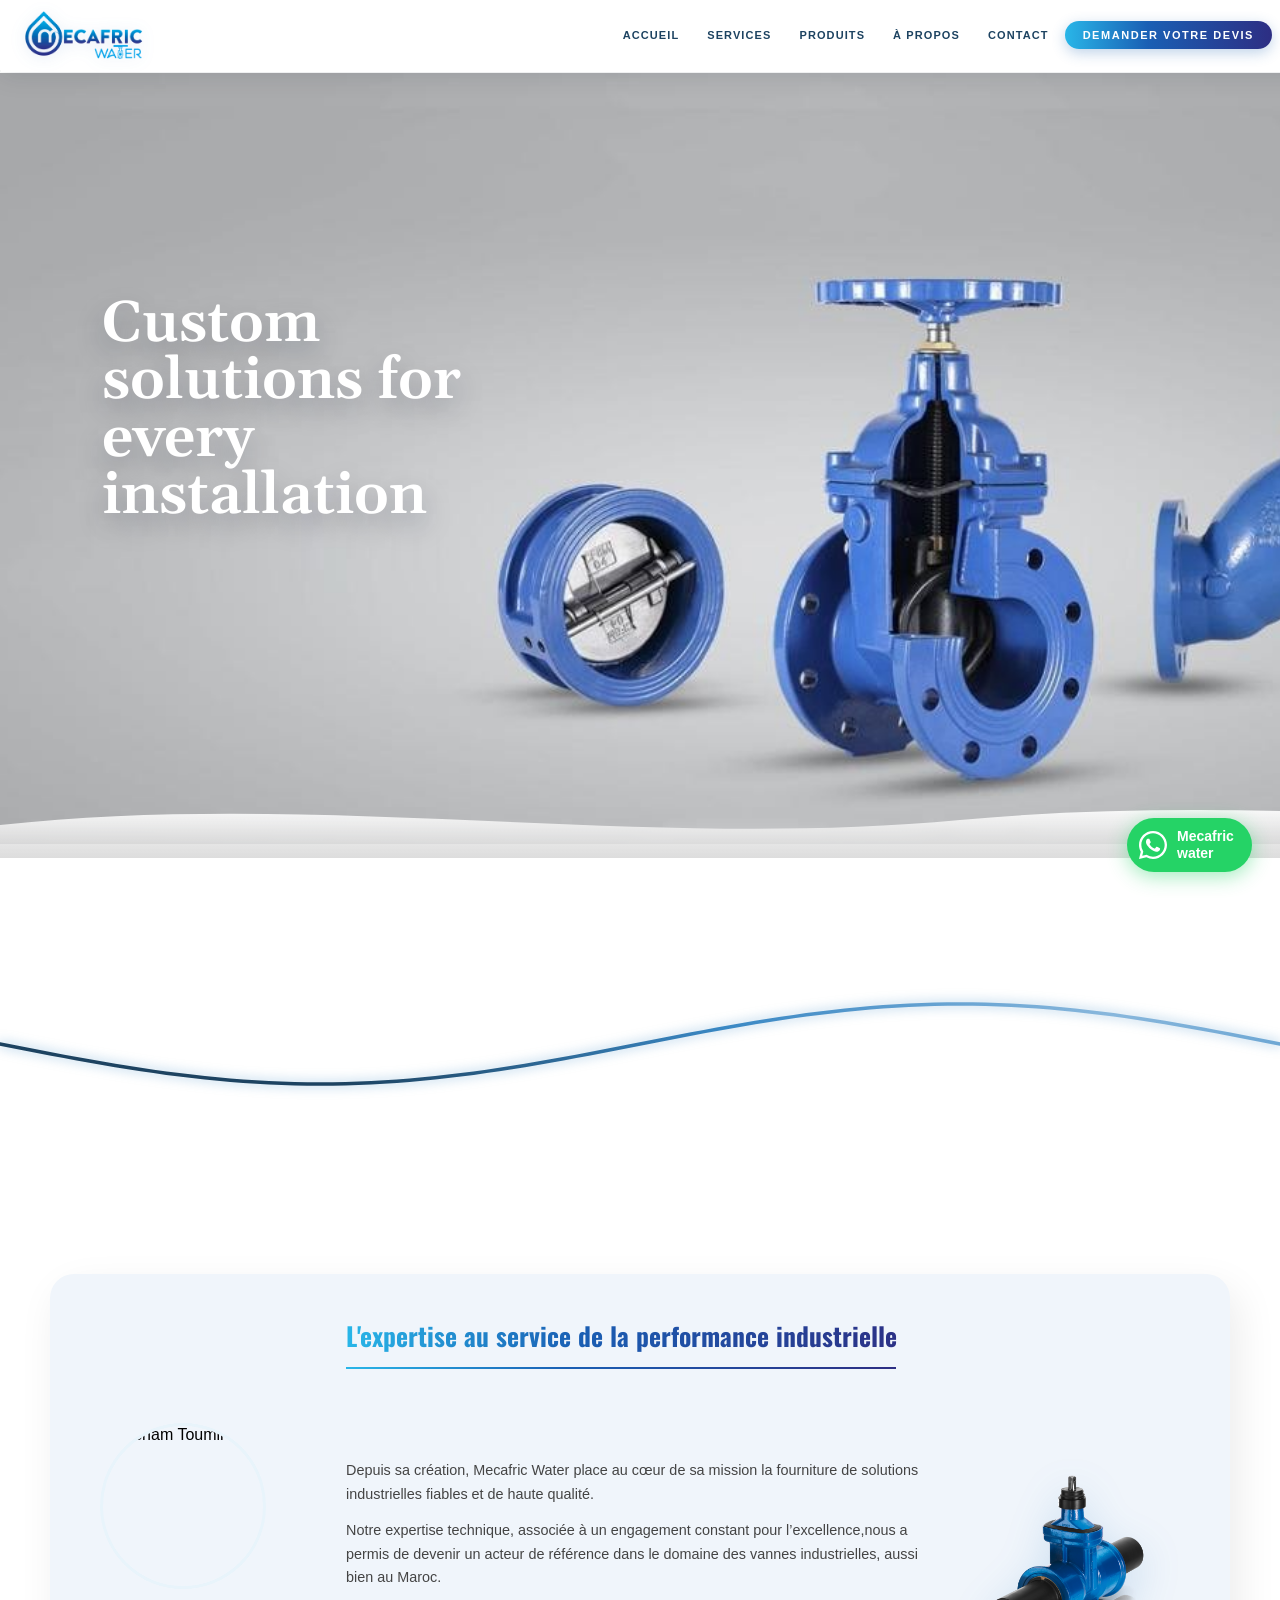
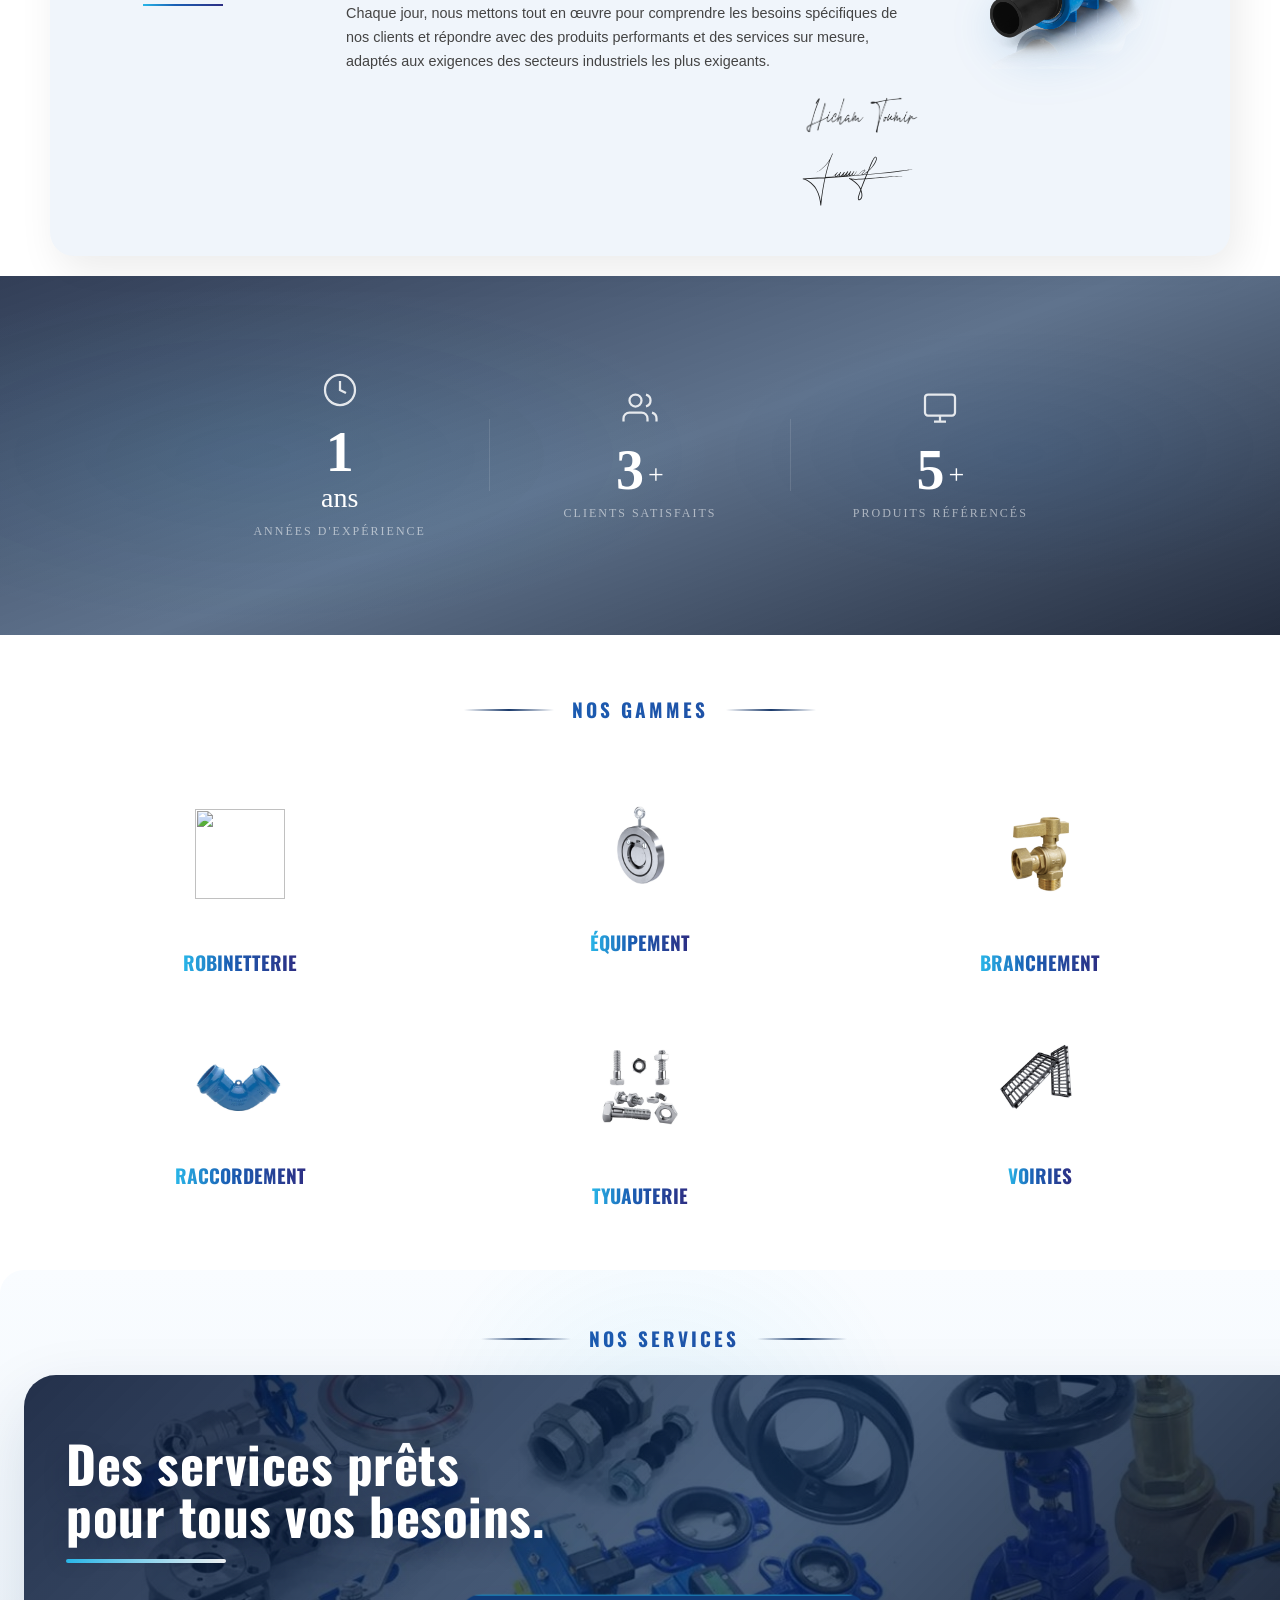
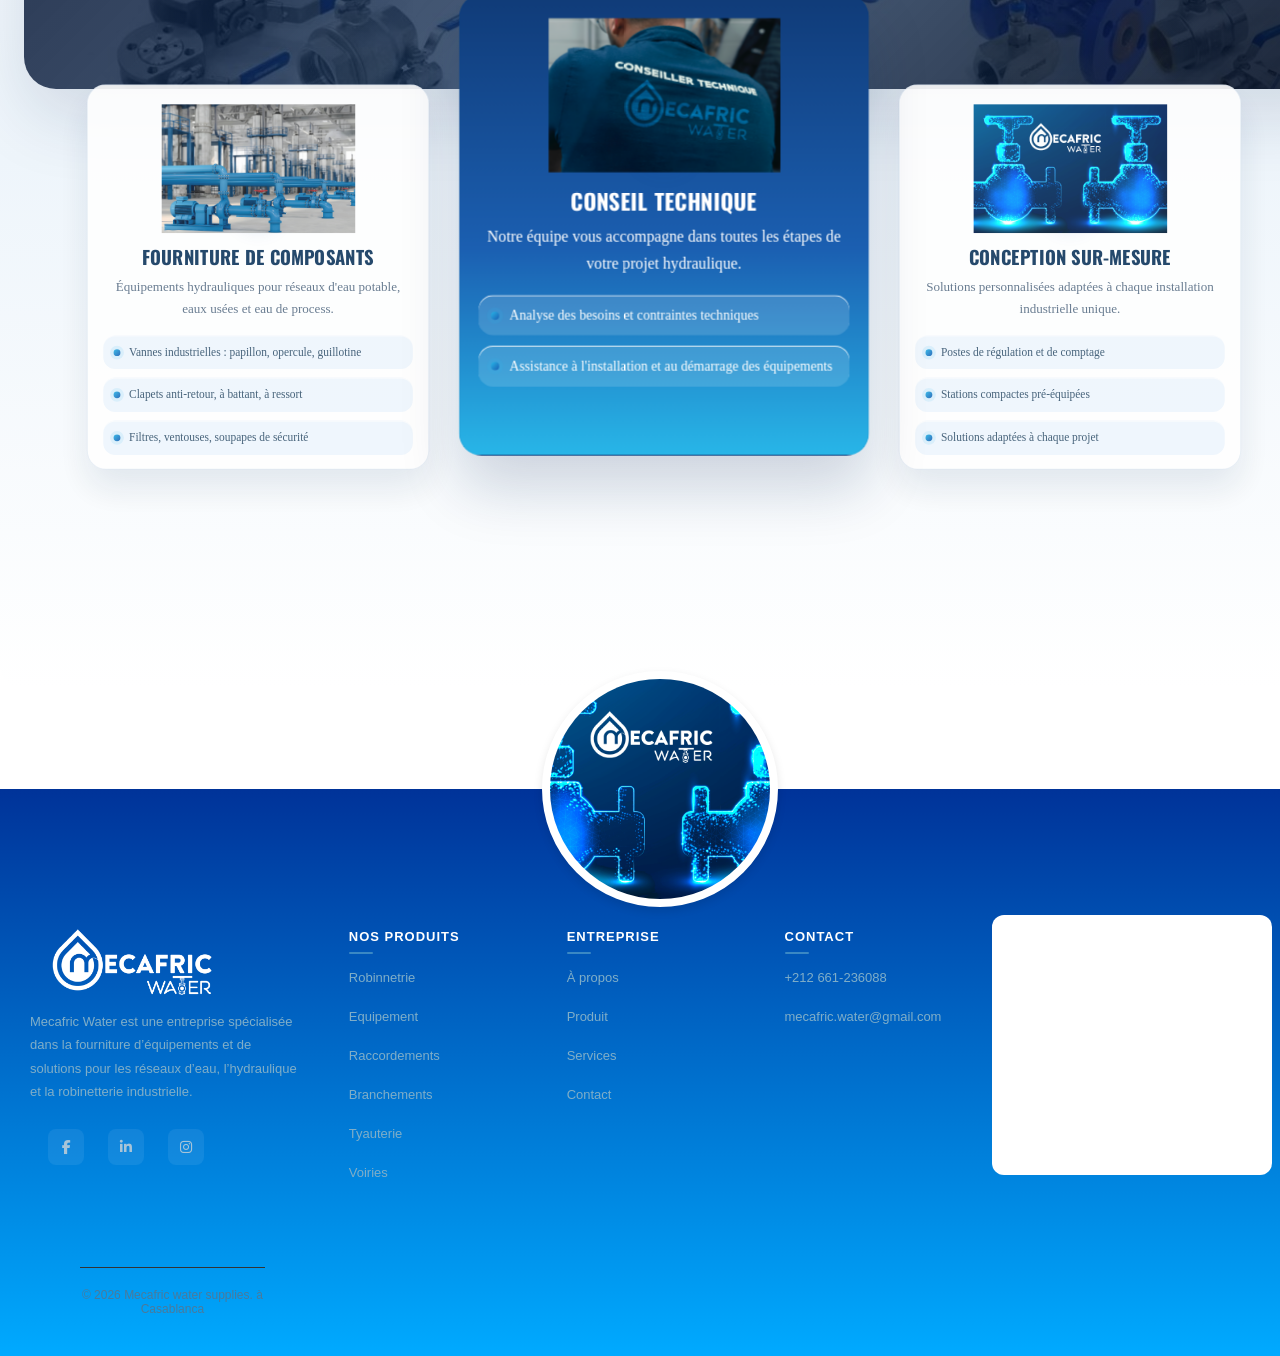
==== index.html @ cd0a18ed "'pre'" ====
<!DOCTYPE html>
<html lang="fr">
<head>
<meta charset="UTF-8">
<meta name="viewport" content="width=device-width, initial-scale=1.0">
<link rel="stylesheet" href="style.css">
<link rel="stylesheet" href="https://cdnjs.cloudflare.com/ajax/libs/font-awesome/6.4.0/css/all.min.css">
<link href="https://fonts.googleapis.com/css2?family=Cormorant+Garamond:wght@300;400;600&display=swap" rel="stylesheet">
<link rel="preconnect" href="https://fonts.googleapis.com">
<link rel="preconnect" href="https://fonts.gstatic.com" crossorigin>
<link rel="preconnect" href="https://fonts.googleapis.com">
<link rel="preconnect" href="https://fonts.gstatic.com" crossorigin>
<link rel="preconnect" href="https://fonts.googleapis.com">
<link rel="preconnect" href="https://fonts.gstatic.com" crossorigin>
<link rel="preconnect" href="https://fonts.googleapis.com">
<link rel="preconnect" href="https://fonts.gstatic.com" crossorigin>
<link rel="preconnect" href="https://fonts.googleapis.com">
<link rel="preconnect" href="https://fonts.gstatic.com" crossorigin>
<link rel="preconnect" href="https://fonts.googleapis.com">
<link rel="preconnect" href="https://fonts.gstatic.com" crossorigin>
<link rel="preconnect" href="https://fonts.googleapis.com">
<link rel="preconnect" href="https://fonts.gstatic.com" crossorigin>
<link href="https://fonts.googleapis.com/css2?family=Bebas+Neue&family=Fjalla+One&family=Gelasio:ital,wght@0,400..700;1,400..700&family=Oswald:wght@200..700&display=swap" rel="stylesheet">
</head>
<body>
<!-- ===== NAVIGATION ===== -->
<nav class="header-gradient">
  <div class="logo">
    <img id="logo" src="./visuel/mecafric_.png" alt="logo">
  </div>
  <button class="nav-toggle" type="button" aria-label="Ouvrir le menu" aria-expanded="false">
    <span></span><span></span><span></span>
  </button>
  <ul class="nav-links">
    <li><a href="./index.html">Accueil</a></li>
    <li><a href="#services">Services</a></li>
    <li><a href="./produit.html">Produits</a></li>
    <li><a href="./apropos.html">À propos</a></li>
    <li><a href="./contact.html">Contact</a></li>
    <li><a href="./formulaire.html">Demander votre devis</a></li>
  </ul>
</nav>
<!-- Carousel Section -->
<section class="hero-slider">
    <div class="hero-slide" style="background-image: url('./visuel/slidef_2.jpeg');">
    </div>
  <div class="hero-slide active" style="background-image: url('./visuel/slidef_1.jpeg');">
        <div class="hero-text glass">
      <h1>Custom solutions for every installation</h1>
    </div>
  </div>
  <div class="hero-slide" style="background-image: url('./visuel/slidef_4.jpeg');">
    <div class="hero-text glass">
      <h1>Performance et fiabilité </h1>
    </div>
  </div>
     <div class="hero-slide" style="background-image: url('./visuel/slidef_3.jpeg');">
    <div class="hero-text glass">
      <h1>Let’s Flow Well </h1>
    </div>
  </div>
  <!-- Wave divider -->
<div class="wave-divider">
  <svg viewBox="0 0 1440 90" preserveAspectRatio="none">
    
    <defs>
      <linearGradient id="waveGradient" x1="0" y1="0" x2="0" y2="1">
        <stop offset="0%" stop-color="#ffffff" stop-opacity="0.95"/>  <!-- Blanc en haut -->
        <stop offset="100%" stop-color="#d3d3d3" stop-opacity="0.8"/>  <!-- Gris clair en bas -->
      </linearGradient>
    </defs>

    <path 
      d="M0,55 C180,20 360,80 540,50 C720,20 900,70 1080,45 C1260,20 1350,60 1440,55 L1440,90 L0,90 Z" 
      fill="url(#waveGradient)"
    />
    
  </svg>
</div>
</section>

<!--scene-->
<div class="scene" id="scene">
  <svg class="wave-svg" id="waveSvg" viewBox="0 0 1400 380" preserveAspectRatio="none">
    <defs>
      <linearGradient id="waveGrad" x1="0%" y1="0%" x2="100%" y2="0%">
        <stop offset="0%"   stop-color="#1D4361"/>
        <stop offset="30%"  stop-color="#3A88C4"/>
        <stop offset="60%"  stop-color="#88B7DC"/>
        <stop offset="100%" stop-color="#3A88C4"/>
        <animateTransform attributeName="gradientTransform" type="translate"
          from="-1" to="1" dur="3s" repeatCount="indefinite" additive="sum"/>
      </linearGradient>
      <filter id="glow" x="-20%" y="-20%" width="140%" height="140%">
        <feGaussianBlur stdDeviation="3" result="blur"/>
        <feMerge><feMergeNode in="blur"/><feMergeNode in="SourceGraphic"/></feMerge>
      </filter>
    </defs>
    <path class="wave-path" id="wavePath" filter="url(#glow)"/>
  </svg>
  <div class="nodes" id="nodes"></div>
</div> 

<!--temoignage-->
<section class="temoignage-section" id="apropos">

  <div class="temoignage-container">
    <div class="left-panel">
      <div class="avatar">
        <img src="./Photos/Hicham Toumir.jpg" alt="Hicham Toumir">
      </div>
    </div>
    
    <div class="right-panel">
      <p class="section-label">L'expertise au service de la performance industrielle</p>
      <div class="quote-block">
        <p class="quote-text">Depuis sa création, Mecafric Water place au cœur de sa mission la fourniture de solutions industrielles fiables et de haute qualité.</p>
        <p class="quote-text">Notre expertise technique, associée à un engagement constant pour l’excellence,nous a permis de devenir un acteur de référence dans le domaine des vannes industrielles, aussi bien au Maroc.</p>
          <p class="quote-text">Chaque jour, nous mettons tout en œuvre pour comprendre les besoins spécifiques de nos clients et répondre avec des produits performants et des services sur mesure, adaptés aux exigences  des secteurs industriels les plus exigeants.</p>
      </div>
      <span class="sig">
        <img src="./visuel/Signature Hicham Toumir-01.png" alt="">
        <img src="./svg/Signature Hicham Toumir-02.svg" alt="">
      </span>
    </div>
    <div class="image-droite">
       <img class="img-anim" src="./visuel/Temoin.svgz" alt="Produit Mecafric">   
    </div>
  </div>
</section>
<!-- ===== STATISTIQUES ===== -->
<section class="statistiques">
  <div class="stats-inner">
    <div class="stat-card">
      <div class="stat-icon">
        <svg width="36" height="36" viewBox="0 0 24 24" fill="none" stroke="#ffff" stroke-width="1.5"><circle cx="12" cy="12" r="10"/><path d="M12 6v6l4 2"/></svg>
      </div>
      <div class="stat-body">
        <!-- Exemple HTML -->
         <section class="counters-section">

  <h3 class="counter" data-target="15">0</h3>
        <span class="stat-unit">ans</span>
      </div>
      <p class="stat-label">Années d'expérience</p>
    </div>
    <div class="stat-divider"></div>
    <div class="stat-card">
      <div class="stat-icon">
        <svg width="36" height="36" viewBox="0 0 24 24" fill="none" stroke="#ffff" stroke-width="1.5"><path d="M17 21v-2a4 4 0 0 0-4-4H5a4 4 0 0 0-4 4v2"/><circle cx="9" cy="7" r="4"/><path d="M23 21v-2a4 4 0 0 0-3-3.87"/><path d="M16 3.13a4 4 0 0 1 0 7.75"/></svg>
      </div>
      <div class="stat-body">
  <h3 class="counter" data-target="50">0</h3>
        <span class="stat-unit">+</span>
      </div>
      <p class="stat-label">Clients satisfaits</p>
    </div>
    <div class="stat-divider"></div>
    <div class="stat-card">
      <div class="stat-icon">
        <svg width="36" height="36" viewBox="0 0 24 24" fill="none" stroke="#ffff" stroke-width="1.5"><rect x="2" y="3" width="20" height="14" rx="2"/><path d="M8 21h8M12 17v4"/></svg>
      </div>
      <div class="stat-body">
        <h2 class="counter" data-target="70">0</h2>
        <span class="stat-unit">+</span>
      </div>
      <p class="stat-label">Produits référencés</p>
    </div>
  </div>
</section>

<div class="gammes-section">
  <div class="gammes-bg"></div>
  <div class="gammes-title">NOS GAMMES</div>

  <div class="gammes-grid">

    <!-- Rangée 1 : grand · petit · grand -->
    <div class="gamme-item">
      <div class="gamme-circle photo large">
        <a href="./produit.html?cat=robinetterie">
          <img src="./produit_image/Robinetterie/vanne_a_opercule.jpg" alt="">
        </a>
      </div>
      <div class="gamme-label">ROBINETTERIE</div>
    </div>

    <div class="gamme-item">
      <div class="gamme-circle photo small">
        <a href="./produit.html?cat=equipements">
          <img src="./produit_image/Equipements de robinetterie/clapet_anti_retour_battant_sandwich.jpg" alt="">
        </a>
      </div>
      <div class="gamme-label"> ÉQUIPEMENT</div>
    </div>

    <div class="gamme-item">
      <div class="gamme-circle photo large">
        <a href="./produit.html?cat=branchements">
          <img src="./produit_image/Branchements/robinet_de_compteure_equere.jpg" alt="">
        </a>
      </div>
      <div class="gamme-label"> BRANCHEMENT</div>
    </div>

    <!-- Rangée 2 : petit · grand · petit -->
    <div class="gamme-item">
      <div class="gamme-circle photo small">
        <a href="./produit.html?cat=raccordements">
          <img src="./produit_image/Raccordements/COUDE A EMBOITEMENT EN FD POUR T-PVC.jpg" alt="">
        </a>
      </div>
      <div class="gamme-label"> RACCORDEMENT</div>
    </div>

    <div class="gamme-item">
      <div class="gamme-circle photo large">
        <a href="./produit.html?cat=tuyauterie">
          <img src="./produit_image/Tuyauterie et accessoires/boulon cadmie.jpg" alt="">
        </a>
      </div>
      <div class="gamme-label"> TYUAUTERIE</div>
    </div>

    <div class="gamme-item">
      <div class="gamme-circle photo small">
        <a href="./produit.html?cat=voiries">
          <img src="./produit_image/Voiries/GRILLE DE CANIVEAU.jpg" alt="">
        </a>
      </div>
      <div class="gamme-label"> VOIRIES</div>
    </div>
  </div>
</div>
<section class="services-section" id="services">
    <div class="gammes-title">NOS SERVICES</div>

  <div class="services-header">
    <h2>Des services prêts pour tous vos besoins. </h2>
  </div>

  <div class="services-container">
    <div class="service-card">
     <img src="./visuel/1. Fourniture de composants.png" alt="" class="icon">
      <h3>Fourniture de composants</h3>
      <p>Équipements hydrauliques pour réseaux d'eau potable, eaux usées et eau de process.</p>
              <div class="features-list">
          <div class="feature-item">Vannes industrielles : papillon, opercule, guillotine</div>
          <div class="feature-item">Clapets anti-retour, à battant, à ressort</div>
          <div class="feature-item">Filtres, ventouses, soupapes de sécurité</div>
        </div>
    </div>

    <div class="service-card">
     <img src="./visuel/2. Conseil technique.png" alt="" class="icon">
      <h3>Conseil technique</h3>
      <p>Notre équipe vous accompagne dans toutes les étapes de votre projet hydraulique.</p>
              <div class="features-list">
          <div class="feature-item">Analyse des besoins et contraintes techniques</div>
          <div class="feature-item">Assistance à l'installation et au démarrage des équipements</div>
        </div>
    </div>

    <div class="service-card">
     <img src="./visuel/3. Conception de solutions .png" alt="" class="icon">
      <h3>Conception sur-mesure</h3>
      <p>Solutions personnalisées adaptées à chaque installation industrielle unique.</p>
          <div class="features-list">
          <div class="feature-item">Postes de régulation et de comptage</div>
          <div class="feature-item">Stations compactes pré-équipées</div>
          <div class="feature-item">Solutions adaptées à chaque projet</div>
        </div>
    </div>
  </div>
</section>
<div class="top-section">
  </div>

<footer class="custom-footer" id="footer">
  <div class="logo-container">
    <div class="circle-border">
      <img src="./visuel/3. Conception de solutions .png" alt="Vannes industrielles">
    </div>
  </div>
  <div class="footer-content">
        <div class="footer-brand">
        <img src="./visuel/MECAFRIC WATER-BLANC.png" alt="" width="180px" height="90px">
   
      <p>Mecafric Water est une entreprise spécialisée dans la fourniture d’équipements et de solutions pour les réseaux d’eau,
         l’hydraulique et la robinetterie industrielle.</p>
      <div class="footer-socials">
        <a href="#"><i class="fab fa-facebook-f"></i></a>
        <a href="#"><i class="fab fa-linkedin-in"></i></a>
        <a href="#"><i class="fab fa-instagram"></i></a>
      </div>
    </div> 
    <!-- Produits -->
     <div class="footer-col">
      <h4> Nos Produits</h4>
      <a href="./produit.html?cat=robinetterie">Robinnetrie</a>
      <a href="./produit.html?cat=equipements">Equipement</a>
      <a href="./produit.html?cat=raccordements">Raccordements</a>
      <a href="./produit.html?cat=branchements">Branchements</a>
      <a href="./produit.html?cat=tuyauterie">Tyauterie</a>
      <a href="./produit.html?cat=voiries">Voiries</a>
    </div> 

    <!-- Entreprise -->
    <div class="footer-col">
      <h4>Entreprise</h4>
      <a href="./apropos.html">À propos</a>
      <a href="./produit.html">Produit</a>
      <a href="./index.html">Services</a>
      <a href="./formulaire.html">Contact</a>
    </div>
        <div class="footer-col">
      <h4>Contact</h4>
      <a >+212 661-236088</a>
      <a>mecafric.water@gmail.com</a>
    </div> 
  <!-- Badges + Newsletter -->
  <div class="footer-middle">
        <iframe src="https://www.google.com/maps/embed?pb=!1m18!1m12!1m3!1d3323.1645097892206!2d-7.5105271!3d33.6010358!2m3!1f0!2f0!3f0!3m2!1i1024!2i768!4f13.1!3m3!1m2!1s0xda7cb515b98c6dd%3A0x6d0f55e077c97ef4!2sMecafric%20water%20supplies!5e0!3m2!1sfr!2sma!4v1773153495017!5m2!1sfr!2sma" 
         width="400" height="350" style="border:0;" allowfullscreen="" loading="lazy" 
            referrerpolicy="no-referrer-when-downgrade"></iframe> 
  </div> 

  <!-- Bottom bar -->
 <div class="footer-bottom">
    <span>© 2026 Mecafric water supplies. à Casablanca</span>
  </div>
    </div>
</footer>

<a href="https://wa.me/2120661236088" target="_blank" class="btn-whatsapp">

  <svg width="28" height="28" viewBox="0 0 32 32" xmlns="http://www.w3.org/2000/svg" fill="white">
    <path d="M16 0C7.163 0 0 7.163 0 16c0 2.824.738 5.474 2.031 7.775L0 32l8.468-2.007A15.93 15.93 0 0016 32c8.837 0 16-7.163 16-16S24.837 0 16 0zm0 29.333a13.27 13.27 0 01-6.773-1.854l-.487-.29-5.027 1.19 1.213-4.903-.317-.503A13.267 13.267 0 012.667 16C2.667 8.636 8.636 2.667 16 2.667S29.333 8.636 29.333 16 23.364 29.333 16 29.333zm7.27-9.927c-.397-.198-2.347-1.158-2.711-1.289-.364-.132-.629-.198-.893.198-.265.397-1.026 1.289-1.257 1.554-.231.265-.463.298-.861.099-.397-.198-1.676-.617-3.192-1.97-1.18-1.052-1.977-2.35-2.208-2.747-.231-.397-.025-.611.174-.809.178-.177.397-.463.595-.694.198-.231.265-.397.397-.662.132-.265.066-.497-.033-.695-.099-.198-.893-2.152-1.224-2.946-.322-.774-.65-.669-.893-.681l-.762-.013c-.264 0-.694.099-1.058.497-.364.397-1.39 1.358-1.39 3.312 0 1.953 1.423 3.84 1.621 4.105.198.265 2.8 4.276 6.784 5.995.948.41 1.688.655 2.265.838.952.302 1.818.26 2.503.158.764-.114 2.347-.959 2.678-1.885.33-.926.33-1.72.231-1.885-.099-.165-.364-.264-.762-.463z"/>
  </svg>

  <main><strong>Mecafric <br> water</strong></main>
</a>
</body>
<script src="./script.js"></script>
</html>
---- style.css ----
@import url('https://fonts.googleapis.com/css2?family=Cormorant+Garamond:ital,wght@0,300;0,600;1,300&family=Outfit:wght@300;400;500&display=swap');
 @import url('https://fonts.googleapis.com/css2?family=Cormorant+Garamond:ital,wght@0,300;0,400;0,600;1,300;1,400&family=Outfit:wght@300;400;500&display=swap');
*{padding: 0;
margin: 0;}
.gammes-section {
  background: white;
  padding: 60px 40px;
  max-width: 1000px;
  width: 100%;
  margin: 0 auto;
  position: relative;
  overflow: visible;
}
/* TITLE */
.gammes-title {
  text-align: center;
  font-size: 24px;
  font-weight: 800;
  letter-spacing: 3px;
  background: linear-gradient(to right, #29B6E8 0%, #1A5FB4 40%, #2D2E83 100%);
  -webkit-background-clip: text;
  -webkit-text-fill-color: transparent;
  font-family: 'Oswald';
  font-weight: bold;
  font-size: 1.2rem;
  margin-bottom: 50px;
  display: flex;
  align-items: center;
  justify-content: center;
  gap: 18px;
}
.gammes-title::before,
.gammes-title::after {
  content: '';
  width: 90px;
  height: 2px;
  background: linear-gradient(to right, transparent, #1a3a6b, transparent);
}
/* GRID */
.gammes-grid {
  display: grid;
  grid-template-columns: repeat(3, 1fr);
  gap: 30px 20px;
}
/* ITEM */
.gamme-item {
  display: flex;
  flex-direction: column;
  align-items: center;
  gap: 14px;
  cursor: pointer;
}

/* CIRCLE */
.gamme-circle {
  border-radius: 50%;
  display: flex;
  align-items: center;
  justify-content: center;
  overflow: hidden;
  position: relative;

  /* NEW ANIMATION */
  animation: revealUp 0.7s ease-out both,
             floatWave 4s ease-in-out infinite;

  transition: transform 0.3s ease, box-shadow 0.3s ease;
}

/* IMAGE */
.gamme-circle.photo img {
  width: 90px;
  height: 90px;
  object-fit: contain;
}

/* HOVER */
.gamme-circle:hover {
  transform: scale(1.12) translateY(-6px);
  box-shadow: 0 18px 40px rgba(0,160,220,0.45);
}
.gamme-circle a{

  display: flex;
  flex-direction: column;
  align-items: center;
  gap: 14px;
  text-decoration: none; /* âŒ remove underline */
}
/* SIZES */
.gamme-circle.large { width: 160px; height: 160px; }
.gamme-circle.small { width: 140px; height: 140px; }

/* STYLES */
.gamme-circle.filled {
  background: linear-gradient(135deg, #00AADD, #0077aa);
}

.gamme-circle.photo {
  background: white;
}

/* LABEL */
.gamme-label {

    background: linear-gradient(to right, #29B6E8 0%, #1A5FB4 40%, #2D2E83 100%);
  -webkit-background-clip: text;
  -webkit-text-fill-color: transparent;
  font-family: 'Oswald';
  font-weight: bold;
  font-size: 1.2rem;
}

/* ENTRY ANIMATION */
@keyframes revealUp {
  0% {
    opacity: 0;
    transform: translateY(40px) scale(0.9);
  }
  60% {
    opacity: 1;
    transform: translateY(-6px) scale(1.03);
  }
  100% {
    transform: translateY(0) scale(1);
  }
}

/* FLOAT ANIMATION */
@keyframes floatWave {
  0%   { transform: translateY(0px) rotate(0deg); }
  25%  { transform: translateY(-8px) rotate(-1deg); }
  50%  { transform: translateY(-4px) rotate(1deg); }
  75%  { transform: translateY(-10px) rotate(-0.5deg); }
  100% { transform: translateY(0px) rotate(0deg); }
}

/* DIFFERENT SPEED (PRO EFFECT) */
.gamme-item:nth-child(2) .gamme-circle {
  animation-duration: 5s;
}

.gamme-item:nth-child(3) .gamme-circle {
  animation-duration: 3.5s;
}

.gamme-item:nth-child(4) .gamme-circle {
  animation-duration: 4.5s;
}

/* ALIGNMENT */
.gamme-item:nth-child(2) { align-self: end; margin-bottom: 20px; }
.gamme-item:nth-child(3) { align-self: start; }
.gamme-item:nth-child(4) { align-self: start; }
.gamme-item:nth-child(6) { align-self: end; margin-bottom: 20px; }

/* RESPONSIVE */
@media (max-width: 768px) {
  .gammes-grid {
    grid-template-columns: repeat(2, 1fr);
  }
}

@media (max-width: 480px) {
  .gammes-grid {
    grid-template-columns: 1fr;
  }

  .gamme-circle.large {
    width: 130px;
    height: 130px;
  }

  .gamme-circle.small {
    width: 100px;
    height: 100px;
  }
}

/* SHINE EFFECT */
.gamme-circle::after {
  content: '';
  position: absolute;
  top: -60%;
  left: -60%;
  width: 50%;
  height: 200%;
  background: rgba(255,255,255,0.25);
  transform: rotate(25deg) translateX(-100%);
  transition: transform 0.5s ease;
}

.gamme-circle:hover::after {
  transform: rotate(25deg) translateX(400%);
}

/* ALIGNMENT */
.gamme-item:nth-child(2) { align-self: end; margin-bottom: 20px; }
.gamme-item:nth-child(3) { align-self: start; }
.gamme-item:nth-child(4) { align-self: start; }
.gamme-item:nth-child(6) { align-self: end; margin-bottom: 20px; }

/* DELAY (each circle different timing) */
.gamme-item:nth-child(1) .gamme-circle { animation-delay: 0.1s; }
.gamme-item:nth-child(2) .gamme-circle { animation-delay: 0.3s; }
.gamme-item:nth-child(3) .gamme-circle { animation-delay: 0.5s; }
.gamme-item:nth-child(4) .gamme-circle { animation-delay: 0.7s; }
.gamme-item:nth-child(5) .gamme-circle { animation-delay: 0.9s; }
.gamme-item:nth-child(6) .gamme-circle { animation-delay: 1.1s; }

/* RESPONSIVE */
@media (max-width: 768px) {
  .gammes-grid {
    grid-template-columns: repeat(2, 1fr);
  }
}

@media (max-width: 480px) {
  .gammes-grid {
    grid-template-columns: 1fr;
  }

  .gamme-circle.large {
    width: 130px;
    height: 130px;
  }

  .gamme-circle.small {
    width: 100px;
    height: 100px;
  }
}
/* ===== HEADER ===== */
nav.header-gradient {
  display: flex;
  align-items:center;
  height: 70px; /* hauteur du header */
  background: #ffffff;
  position: sticky;
  top: 0;
  z-index: 1000;
  box-shadow: 0 4px 24px rgba(11,27,39,0.10);
  padding: 0 40px;
  
  /* dÃ©gradÃ© en bas */
  border-bottom: 3px solid transparent;
  background-image:
  linear-gradient(white, white);
  /* linear-gradient(90deg, #0B1B27 0%, #2A6DB5 45%, #3A88C4 75%, #88B7DC 100%); */
  background-origin: border-box;
  background-clip: padding-box, border-box;
}

nav.header-gradient .logo {
  display: flex;
  align-items: center;
  justify-content: space-between;
}

#logo {
  width: 150px;
  height: 60px;
  transition: transform 0.4s cubic-bezier(.34,1.56,.64,1), filter 0.3s ease;
  filter: drop-shadow(0 2px 8px rgba(42,109,181,0.15));
}

#logo:hover {
  transform: scale(1.05) rotate(-2deg);
  filter: drop-shadow(0 4px 14px rgba(42,109,181,0.30));
}

nav.header-gradient ul {
  list-style: none;
  display: flex;
  align-items: center;
  gap: 5px;
  margin-right: 30px; /* pousse le menu Ã  droite */

}




nav.header-gradient ul li a {
  display: inline-flex;
  align-items: center;
  padding: 8px 16px;
  font-family: 'Barlow Condensed', 'Segoe UI', sans-serif;
  font-size: 12px;
  font-weight: 700;
  letter-spacing: 0.12em;
  text-transform: uppercase;
  color: #1D4361;
  text-decoration: none;
  border-radius: 8px;
  position: relative;
  transition: all 0.25s ease;
}

nav.header-gradient ul li a::after {
  content: '';
  position: absolute;
  bottom: 4px;
  left: 50%;
  transform: translateX(-50%) scaleX(0);
  width: 18px;
  height: 2px;
  background: #2A6DB5;
  border-radius: 2px;
  transition: transform 0.3s cubic-bezier(.34,1.56,.64,1);
}

nav.header-gradient ul li a:hover {
  color: #0B1B27;
  background: rgba(42,109,181,0.07);
}

nav.header-gradient ul li a:hover::after {
  transform: translateX(-50%) scaleX(1);
}

/* Bouton Contact */
nav.header-gradient ul li:last-child a {
  background: linear-gradient(to right, #29B6E8 0%, #1A5FB4 40%, #2D2E83 100%);
  color: #ffffff;
  border-radius: 50px;
  padding: 9px 22px;
  box-shadow: 0 4px 14px rgba(42,109,181,0.30);
  letter-spacing: 0.14em;
}

nav.header-gradient ul li:last-child a::after {
  display: none;
}

nav.header-gradient ul li:last-child a:hover {
  background: linear-gradient(135deg, #2A6DB5 0%, #3A88C4 100%);
  transform: translateY(-2px);
  box-shadow: 0 8px 22px rgba(42,109,181,0.40);
}

/* ===== HERO SLIDER ===== */
.hero-slider {
  position: relative;
  width: 100%;
  height: calc(100vh - 115px); /* âœ… corrige l'espace sous header */
  overflow: hidden;
  margin: 0;
}
.hero-slide {
  position: absolute;
  inset: 0;
  width: 100%;
  height: 100%;
  background-size:100%;       /* remplissage complet */
  background-position: center;  /* centrÃ© */
  background-repeat: no-repeat;
  opacity: 0;
  transition: opacity 1s ease;
  backface-visibility: hidden;  /* âœ… ici, pas dans style="" */
  transform: translateZ(2);     /* âœ… active la carte graphique pour nettetÃ© */
}

.hero-slide.active {
  opacity:1;
}

/* Hero text */
.hero-text {
  position: absolute;
  top: 43%;
  left: 8%;
  transform: translateY(-50%);
  color: #ffffff;
  max-width: 640px;
  z-index: 2;
  padding: 0;
  border-radius: 0;
  background: transparent;
  backdrop-filter: none;
  box-shadow: none;
}

.hero-text h1 {
  font-family: 'Gelasio', serif;
  font-size: clamp(2.2rem, 4.5vw, 4rem);
  font-weight: 600;
  color: #ffffff;
  line-height: 1;
  margin-bottom: 0;
  max-width: 12ch;
  letter-spacing: 0;
  text-shadow: 0 12px 28px rgba(6, 24, 46, 0.28);
}

.hero-text p {
  color: rgba(255, 255, 255, 0.75);
  font-size: 0.97rem;
  line-height: 1.85;
  max-width: 460px;
  margin-bottom: 32px;
  animation: heroFadeUp 0.9s 0.35s ease both;
}

.hero-cta {
  display: inline-flex;
  align-items: center;
  gap: 8px;
  padding: 12px 28px;
  background: #4fc3f7;
  color: #061828;
  font-size: 0.88rem;
  font-weight: 600;
  letter-spacing: 0.4px;
  border: none;
  border-radius: 40px;
  cursor: pointer;
  animation: heroFadeUp 0.9s 0.5s ease both;
  transition: transform 0.2s ease, box-shadow 0.2s ease;
}

.hero-cta:hover {
  transform: translateY(-3px);
  box-shadow: 0 10px 32px rgba(79, 195, 247, 0.38);
}

/* ===== WAVE DIVIDER ===== */
.wave-divider {
  position: absolute;
  bottom: -2px;
  left: 0;
  width: 100%;
  overflow: hidden;
  line-height: 0;
  z-index: 10;
}

.wave-divider svg {
  display: block;
  width: 200%;
  height: 90px;
  animation: waveSweep 10s linear infinite;
}

.wave-divider svg.wave-back {
  position: absolute;
  bottom: 0;
  opacity: 0.5;
  animation: waveSweep 14s linear infinite reverse;
}

@keyframes waveSweep {
  0%   { transform: translateX(0); }
  100% { transform: translateX(-50%); }
}
/**/
.scene {
  background-color: white;
  position: relative;
  width: 100vw;
  height: 400px;
  margin-top: clamp(-14px, -1.5vw, -4px);
  overflow: visible;
}

/* â”€â”€ SVG WAVE â”€â”€ */
.wave-svg {
  position: absolute;
  top: 0; left: 0;
  width: 100%; height: 100%;
  overflow: visible;
}

/* Animated gradient stroke */
.wave-path {
  fill: none;
  stroke: url(#waveGrad);
  stroke-width: 3.5;
  stroke-linecap: round;
  filter: drop-shadow(0 0 6px rgba(58,136,196,0.6));
  stroke-dasharray: 2000;
  stroke-dashoffset: 2000;
  animation: drawWave 1.8s cubic-bezier(.4,0,.2,1) .3s forwards;
}

@keyframes drawWave {
  to { stroke-dashoffset: 0; }
}
/* â”€â”€ CATEGORY NODES â”€â”€ */

/* ================== WAVE LINE ================== */
.nodes {
  stroke: #1982b2;
  stroke-width: 200;
  stroke-dasharray: 10;
  stroke-dashoffset: 0;
  animation: flowline 6s linear infinite;
  position: absolute;
  top: 0;
  left: 0;
  width: 100%;
  height: 100%;
  pointer-events: none;
}

@keyframes flowline {
  from { stroke-dashoffset: 0; }
  to   { stroke-dashoffset: -60; }
}

/* ================== NODE ================== */
.node {
  position: absolute;
  transform: translate(-50%, -50%) scale(1);
  display: flex;
  flex-direction: column;
  align-items: center;
  pointer-events: all;

  animation: popSoft 5s ease-in-out infinite;
}

/* stagger */
.node:nth-child(1) { animation-delay: 0s; }
.node:nth-child(2) { animation-delay: 0.8s; }
.node:nth-child(3) { animation-delay: 1.6s; }
.node:nth-child(4) { animation-delay: 2.4s; }
.node:nth-child(5) { animation-delay: 3.2s; }
.node:nth-child(6) { animation-delay: 4s; }

/* ðŸ”¥ pop Ø®ÙÙŠÙ ÙˆÙŠØ±Ø¬Ø¹ */
@keyframes popSoft {
  0% {
    transform: translate(-50%, -50%) scale(1);
  }

  20% {
    transform: translate(-50%, -50%) scale(1.08); /* Ø®Ø±Ø¬ Ø´ÙˆÙŠØ© */
  }

  40% {
    transform: translate(-50%, -50%) scale(1); /* Ø±Ø¬Ø¹ */
  }

  100% {
    transform: translate(-50%, -50%) scale(1);
  }
}

/* ================== CIRCLE ================== */
.node-circle {
  width: 170px;
  height: 170px;
  border-radius: 50%;
  background: #fff;

  display: flex;
  align-items: center;
  justify-content: center;

  box-shadow:
    0 0 0 4px rgba(58,136,196,.08),
    0 6px 20px rgba(11,27,39,.15);

  transition: transform 0.3s ease, box-shadow 0.3s ease;
}

/* hover */
.node-circle:hover {
  transform: scale(1.05);
  box-shadow:
    0 0 0 8px rgba(25,130,178,.2),
    0 10px 30px rgba(25,130,178,.25);
}
.node:hover .node-circle {
  transform: scale(1.2);
  border-color: #88B7DC;
  box-shadow:
    0 0 0 8px rgba(58,136,196,.18),
    0 12px 32px rgba(0,0,0,.5),
    0 0 20px rgba(136,183,220,.4);
}

/* Title line + text */
.node-label {
  display: flex;
  font-family:'Trebuchet MS', 'Lucida Sans Unicode', 'Lucida Grande', 'Lucida Sans', Arial, sans-serif;
  flex-direction: column;
  align-items: center;
  margin-top: 10px;
  opacity: 0;
  animation: fadeUp .5s ease both;

  
}

/* cercle */
/* chaque node kaydir taille dyal image dyalo */
.node:nth-child(1) .node-circle img  { width: 120px; height: auto; }
.node:nth-child(2) .node-circle img  { width: 120px; height: auto; }
.node:nth-child(3) .node-circle img  { width: 120px; height: auto; }
.node:nth-child(4) .node-circle img  { width: 120px; height: auto; }
.node:nth-child(5) .node-circle img  { width: 120px; height: auto; }
.node:nth-child(6) .node-circle img  { width: 100px; height: auto; }

.node-circle img {
  max-width: 78%;
  max-height: 78%;
  width: auto;
  height: auto;
  object-fit:contain;
  border-radius: 10px; /* coins arrondis */
}
.node:nth-child(1) .node-label { animation-delay: .9s; }
.node:nth-child(2) .node-label { animation-delay: 1.05s; }
.node:nth-child(3) .node-label { animation-delay: 1.2s; }
.node:nth-child(4) .node-label { animation-delay: 1.35s; }
.node:nth-child(5) .node-label { animation-delay: 1.5s; }
.node:nth-child(6) .node-label { animation-delay: 1.65s; }

/* For bottom nodes (wave valley), labels go above */
.node.top .node-label {
  order: -1;
  margin-top: 0;
  margin-bottom: 10px;
}
.node-line {
  width: 48px;
  height: 1.5px;
  background: linear-gradient(90deg, transparent, #3A88C4, transparent);
  border-radius: 2px;
  margin-bottom: 6px;
}
.node.top .node-line {   margin-bottom: 0; 
  margin-top: 6px; 
  order: 1; }
.node-name {
  background: linear-gradient(to right, #29B6E8 0%, #1A5FB4 40%, #2D2E83 100%);
  -webkit-background-clip: text;
  -webkit-text-fill-color: transparent;
  font-family: 'Oswald';
  font-weight: bold;
  font-size: 1.2rem;
}
/* Tooltip on hover   barlow condensed*/
.node-tooltip {
  position: absolute; 
  bottom: calc(100% + 50px);
  left: 50%;
  transform: translateX(-50%) translateY(6px);
  background: rgba(11,27,39,.92);
  border: 1px solid rgba(58,136,196,.4);
  border-radius: 10px;
  padding: 10px 14px;
  min-width: 140px;
  text-align: center;
  pointer-events: none;
  opacity: 0;
  transition: opacity .25s, transform .25s;
  backdrop-filter: blur(8px);
  z-index: 10;
}
.node.bottom .node-tooltip {
  bottom: auto;
  top: calc(100% + 80px);
  transform: translateX(-50%) translateY(-6px);
}
.node:hover .node-tooltip {
  opacity: 1;
  transform: translateX(-50%) translateY(0);
}
.node-tooltip p {
  font-size: .7rem;
  color: rgba(255,255,255,.7);
  line-height: 1.5;
}

@keyframes fadeUp {
  from { opacity:0; transform: translateY(8px); }
  to   { opacity:1; transform: translateY(0); }
}
@keyframes drawWave {
  to { stroke-dashoffset: 0; }
}
.node-circle img { border-radius:50%; }
/* ===== TÃ‰MOIGNAGE ===== */

.temoignage-container {
    background: #f0f5fb;
    border-radius: 24px;
    padding: 45px 50px;
    box-shadow: 8px 15px 40px rgba(0, 0, 0, 0.08);
    display: flex;
    align-items: center;
    gap: 40px;
    width: 90%;          /* â† prend toute la largeur disponible */
    max-width: 100%;      /* â† supprime la limite des 1050px */
    margin: 30px  70px 20px;       /* â† retire le auto pour ne pas centrer */
    box-sizing: border-box; /* â† Ã©vite le dÃ©bordement avec le padding */
    font-family: 'Segoe UI',  sans-serif;
    position: relative;
    margin-top: 10px;
}

/* â”€â”€ Colonne gauche : photo â”€â”€ */
.left-panel {
    flex: 0 0 140px;
    display: flex;
    flex-direction: column;
    align-items: center;
    padding-right: 40px;
    position: relative;
    justify-content:start; /* Avatar poussÃ© vers le haut */
    padding-top: 0;
}

.left-panel .avatar img {
    width: 160px;
    height: 160px;
    border-radius: 50%;
    object-fit: cover;
    border: 3px solid #e8f4fb;
    display: block;
    margin-top: -100px; /* DÃ©cale l'avatar vers le haut, hors de la carte */
}

/* Ligne grise sous l'avatar */
.left-panel::after {
    content: '';
    display: block;
    width: 80px;
    height: 2px;
      background: linear-gradient(to right, #29B6E8 0%, #1A5FB4 40%, #2D2E83 100%);

    margin-top: 15px;
}

/* â”€â”€ Colonne centrale : texte â”€â”€ */
.right-panel {
    flex: 1;
    min-width: 0;
}

.right-panel .section-label {
  background: linear-gradient(to right, #29B6E8 0%, #1A5FB4 40%, #2D2E83 100%);
  -webkit-background-clip: text;
  -webkit-text-fill-color: transparent;
  font-family: 'Oswald';
  font-weight: bold;
  font-size: 1.6rem;
    margin: 0 0 90px 0;
    display: block;
    line-height: 1.3;
}
.section-label::after{
    content: '';
    display: block;
    width: 550px;
    height: 2px;
    background: linear-gradient(to right, #29B6E8 0%, #1A5FB4 40%, #2D2E83 100%);
    margin-top: 15px;

}
.quote-text {
    color: #444;
    line-height: 1.65;
    font-size: 0.9rem;
    margin: 0 0 12px 0;
    font-family: 'Barlow Condensed', 'Segoe UI', sans-serif;
    white-space: pre-line;
}

/* Signature manuscrite */
.sig {
    display: flex;
    flex-direction: column; /* واحد تحت واحد */
    align-items: flex-end;  /* لليمين */
    margin-top: 8px;
}

.sig img {
    width: 120px;
    height: auto;
    opacity: 0.85;
    filter: contrast(1.1);
    margin-bottom: 0; /* مسافة بين الصور */
}
/* â”€â”€ Colonne droite : image produit â”€â”€ */
.image-droite {
    flex: 0 0 220px;
    display: flex;
    align-items: center;
    justify-content: center;
}

.image-droite img {
    width: 300px;
    height: 350px;
    filter: drop-shadow(0 12px 20px rgba(0, 100, 180, 0.15));
}
/* Masquer les Ã©lÃ©ments inutiles */
.eyebrow,
.company-name,
.since-badge,
.divider,
.tagline,
.director-name,
.director-title,
.profile-info {
    display: none;
}

/* â”€â”€ Responsive â”€â”€ */
@media (max-width: 900px) {
    .temoignage-container {
        flex-direction: column;
        padding: 30px 25px;
        gap: 25px;
        text-align: center;
    }

    .left-panel {
        flex: none;
    }

    .image-droite {
        display: none;
    }

    .sig {
        display: flex;
        justify-content: center;
    }
}
  /*statistiques*/
  .statistiques {
   background:
      linear-gradient(160deg, rgba(5,20,50,0.82) 0%, rgba(10,40,80,0.65) 50%, rgba(5,15,35,0.88) 100%),
      url("./visuel/Proposition\ 3.png")center/cover no-repeat fixed;
  padding: 72px 5%;
  position: relative;
  overflow: hidden;
}

.statistiques::before {
  content: '';
  position: absolute;
  inset: 0;
  background:
    radial-gradient(ellipse 60% 80% at 20% 50%, rgba(56,189,248,0.08) 0%, transparent 60%),
    radial-gradient(ellipse 40% 60% at 80% 50%, rgba(42,109,181,0.1) 0%, transparent 60%);
  pointer-events: none;
}

.stats-inner {
  max-width: 900px;
  margin: 0 auto;
  display: flex;
  align-items: center;
  justify-content: space-between;
  gap: 0;
  position: relative;
  z-index: 1;
}

.stat-card {
  flex: 1;
  text-align: center;
  padding: 24px 32px;
  transition: transform 0.3s var(--spring);
}
.stat-card:hover { transform: translateY(-6px); }

.stat-icon {
  display: flex;
  justify-content: center;
  margin-bottom: 16px;
  color: var(--cyan);
  opacity: 0.85;
  animation: floatIcon 4s ease-in-out infinite;
}
.stat-card:nth-child(3) .stat-icon { animation-delay: 0.7s; }

.stat-card:nth-child(5) .stat-icon { animation-delay: 1.4s; }

.stat-card:nth-child(5) .stat-icon { animation-delay: 1.4s; }

.stat-body {
  display: flex;
  align-items: flex-end;
  justify-content: center;
  gap: 4px;
  margin-bottom: 8px;
}

.counter {
  font-family: var(--font-display);
  font-size: 56px;
  font-weight: 700;
  color: white;
  line-height: 1;
}

.stat-unit {
  font-family: var(--font-display);
  font-size: 28px;
  font-weight: 400;
  color: white;
  line-height: 1.3;
  margin-bottom: 4px;
}

.stat-label {
  font-size: 12px;
  letter-spacing: 2px;
  text-transform: uppercase;
  color: rgba(255,255,255,0.55);
  font-weight: 400;
}

.stat-divider {
  width: 1px;
  height: 72px;
  background: rgba(255,255,255,0.12);
  flex-shrink: 0;
}
    /* â•â•â•â•â•â•â•â•â•â•â•â•â•â•â•â•â•â•â•â•â•â•â•â•â•â•â•â•â•â•â•
       RESPONSIVE
    â•â•â•â•â•â•â•â•â•â•â•â•â•â•â•â•â•â•â•â•â•â•â•â•â•â•â•â•â•â•â• */
    @media (max-width: 900px) {
      .apropos {
        grid-template-columns: 1fr 1fr;
        grid-template-areas:
          "photo stats"
          "text  text";
      }
      .apropos__photo  { grid-area: photo; min-height: 360px; }
      .apropos__stats  { grid-area: stats; flex-direction: column; }
      .apropos__content{ grid-area: text; }
    }

    @media (max-width: 560px) {
      .apropos {
        grid-template-columns: 1fr;
        grid-template-areas: "photo" "text" "stats";
      }
      .apropos__photo { min-height: 280px; }
      .apropos__stats { flex-direction: row; flex-wrap: wrap; }
      .stat-card { flex: 1 1 calc(50% - 9px); }
    }
    /*gammes*/
/* ==================== SECTION GAMMES ==================== */
/* ==================== SECTION GAMMES ==================== */
#gammes_une {
  max-width: 1200px;
  padding: 60px 30px 100px;
  background: 
    linear-gradient(160deg, rgba(14, 56, 147, 0.82) 0%, rgba(58, 103, 162, 0.65) 50%, rgba(56, 85, 147, 0.88) 100%);
  text-align: center;
  margin: 40px auto;
  border-radius: 25px;
  position: relative;
  overflow: hidden;
  box-shadow: 0 20px 50px rgba(0,0,0,0.08);
}

/* HEADER */
.gammes__header {
  text-align: center;
  margin-bottom: 60px;
}

.gammes__eyebrow {
  display: flex;
  align-items: center;
  justify-content: center;
  gap: 14px;
  margin-bottom: 20px;
}

.gammes__eyebrow span {
  display: block;
  height: 2px;
  width: 50px;
  background: #031c7d;
  opacity: 0.6;
}

.gammes__eyebrow p {
  font-size: 0.75rem;
  font-weight: 500;
  letter-spacing: 0.25em;
  text-transform: uppercase;
  color: #031c7d;
}

.gammes__title {
  font-family: 'Cormorant Garamond', serif;
  font-size: clamp(2rem, 4vw, 3rem);
  font-weight: 300;
  color: var(--navy);
  line-height: 1.2;
}

.gammes__title em {
  font-style: italic;
  color: floralwhite;
}

.gammes__divider {
  width: 60px;
  height: 3px;
  background: linear-gradient(90deg, var(--blue), var(--blue-lt));
  border-radius: 2px;
  margin: 20px auto 0;
}

/* GRILLE 3x2 */
.gammes__grid {
  display: grid;
  grid-template-columns: repeat(3, 1fr);
  gap: 30px;
}

/* CARDS */
.gamme-card {
  background: #fff;
  border-radius: 20px;
  padding: 36px 28px 36px;
  position: relative;
  overflow: hidden;
  cursor: pointer;
  box-shadow: 0 12px 35px rgba(11,27,39,0.08), 0 4px 10px rgba(11,27,39,0.04);
  transition: transform 0.4s cubic-bezier(.25,.46,.45,.94),
              box-shadow 0.4s cubic-bezier(.25,.46,.45,.94);
  opacity: 0;
  transform: translateY(40px);
  animation: cardReveal 0.6s cubic-bezier(.34,1.56,.64,1) forwards;
}

.gamme-card:nth-child(1) { animation-delay: 0.05s; }
.gamme-card:nth-child(2) { animation-delay: 0.12s; }
.gamme-card:nth-child(3) { animation-delay: 0.19s; }
.gamme-card:nth-child(4) { animation-delay: 0.26s; }
.gamme-card:nth-child(5) { animation-delay: 0.33s; }
.gamme-card:nth-child(6) { animation-delay: 0.40s; }

@keyframes cardReveal {
  to { opacity: 1; transform: translateY(0); }
}

/* Barre couleur en haut */
.gamme-card::before {
  content: '';
  position: absolute;
  top: 0; left: 0; right: 0;
  height: 4px;
  background: linear-gradient(90deg, var(--navy), var(--blue));
  transform: scaleX(0);
  transform-origin: left;
  transition: transform 0.45s cubic-bezier(.25,.46,.45,.94);
}

/* Cercle dÃ©coratif */
.gamme-card::after {
  content: '';
  position: absolute;
  bottom: -40px; right: -40px;
  width: 120px; height: 120px;
  border-radius: 50%;
  background: radial-gradient(circle, var(--blue-xs) 0%, transparent 70%);
  opacity: 0;
  transition: opacity 0.4s ease, transform 0.4s ease;
  transform: scale(0.8);
}

.gamme-card:hover {
  transform: translateY(-10px) rotateZ(0.5deg);
  box-shadow: 0 28px 40px rgba(180,197,211,0.15), 0 8px 25px rgba(146,176,199,0.12);
}

.gamme-card:hover::before { transform: scaleX(1); }
.gamme-card:hover::after  { opacity: 1; transform: scale(1); }

/* Icone */
.gamme-card__icon-wrap {
  width: 60px; height: 60px;
  border-radius: 16px;
  background: radial-gradient(circle, var(--blue-xs) 0%, transparent 70%);
  display: flex; align-items: center; justify-content: center;
  margin-bottom: 24px;
  position: relative; z-index: 1;
  transition: transform 0.35s cubic-bezier(.34,1.56,.64,1), background 0.35s ease;
}

.gamme-card:hover .gamme-card__icon-wrap {
  transform: scale(1.15) rotate(-5deg);
  background:  #90b6e3 ;
}

.gamme-card__icon-wrap svg {
  width: 28px; height: 28px;
  fill: var(--mid);
  transition: fill 0.3s ease;
}

.gamme-card:hover .gamme-card__icon-wrap svg { fill: #fff; }

/* NumÃ©ro */
.gamme-card__num {
  position: absolute;
  top: 18px; right: 20px;
  font-family: 'Cormorant Garamond', serif;
  font-size: 2.8rem;
  font-weight: 300;
  color: var(--blue-xs);
  transition: color 0.3s ease;
  user-select: none;
}
.gamme-card:hover .gamme-card__num { color: #dbeeff; }

/* Titre */
.gamme-card__title {
  font-family: 'Cormorant Garamond', serif;
  font-size: 1.35rem;
  font-weight: 600;
  color: var(--navy);
  margin-bottom: 12px;
  position: relative; z-index: 1;
}

/* Description */
.gamme-card__desc {
  font-size: 0.85rem;
  font-weight: 300;
  line-height: 1.75;
  color: #5a7080;
  margin-bottom: 28px;
  position: relative; z-index: 1;
}

/* Lien */
.gamme-card__link {
  display: flex;
  align-items: center;
  gap: 8px;
  font-size: 0.75rem;
  font-weight: 500;
  letter-spacing: 0.12em;
  text-transform: uppercase;
  color: var(--blue);
  text-decoration: none;
  position: relative; z-index: 1;
  transition: gap 0.3s ease, color 0.3s ease;
}

.gamme-card__link svg {
  width: 16px; height: 16px;
  fill: none;
  stroke: currentColor;
  stroke-width: 2;
  stroke-linecap: round;
  stroke-linejoin: round;
  transition: transform 0.3s ease;
}

.gamme-card:hover .gamme-card__link { gap: 12px; color: var(--navy); }
.gamme-card:hover .gamme-card__link svg { transform: translateX(4px); }

/* RESPONSIVE */
@media (max-width: 1024px) {
  #gammes_une { padding: 50px 20px; }
  .gammes__grid { gap: 25px; }
}

@media (max-width: 900px) { .gammes__grid { grid-template-columns: repeat(2, 1fr); } }
@media (max-width: 560px) { .gammes__grid { grid-template-columns: 1fr; } }
    /*services*/
      .services-section {
      width: 100%;
      max-width: 1900px;
      background: #f0f5fb;
      border-radius: 24px;
      padding: 0;
    }

    .section-eyebrow {
      text-align: center;
      font-size: 11px;
      letter-spacing: 0.25em;
      text-transform: uppercase;
      color: #1e88e5;
      font-weight: 500;
      margin-bottom: 10px;
    }

    .section-title {
      text-align: center;
      font-size: 28px;
      font-weight: 600;
      color: #1565c0;
      margin-bottom: 48px;
    }

    /* â”€â”€ Row â”€â”€ */
    .team-wrap {
      display: flex;
      align-items: flex-start;
      justify-content: center;
      gap: 0;
    }

    /* â”€â”€ Member â”€â”€ */
    .team-member {
      display: flex;
      flex-direction: column;
      align-items: center;
      flex: 1;
      max-width: 240px;
      margin-left: 100px;
      animation: fadeUp 0.6s ease both;
    }
    .team-member:nth-child(1) { animation-delay: 0.1s; }
    .team-member:nth-child(3) { animation-delay: 0.3s; }
    .team-member:nth-child(5) { animation-delay: 0.5s; }

    @keyframes fadeUp {
      from { opacity: 0; transform: translateY(24px); }
      to   { opacity: 1; transform: translateY(0);    }
    }

    /* â”€â”€ Circle â”€â”€ */
    .circle-outer {
      width: 150px;
      height: 150px;
      border-radius: 50%;
      position: relative;
      display: flex;
      align-items: center;
      justify-content: center;
      margin-bottom: 22px;
      cursor: pointer;
    }

    .circle-ring {
      position: absolute;
      inset: 0;
      border-radius: 50%;
      border: 3px solid transparent;
      border-top-color: #1e88e5;
      border-right-color: #1e88e540;
      animation: spinRing 3s linear infinite;
    }
    .team-member:nth-child(3) .circle-ring { animation-direction: reverse; }

    @keyframes spinRing { to { transform: rotate(360deg); } }

    .circle-ring-2 {
      position: absolute;
      inset: -9px;
      border-radius: 50%;
      border: 2px dashed #1565c025;
      animation: spinRing 9s linear infinite reverse;
    }
    .team-member:nth-child(3) .circle-ring-2 { animation-direction: normal; }

    .circle-inner {
      width: 132px;
      height: 132px;
      border-radius: 50%;
      background: linear-gradient(145deg, #1565c0, #1e88e5);
      display: flex;
      align-items: center;
      justify-content: center;
      position: relative;
      z-index: 1;
      transition: transform 0.3s ease;
      overflow: hidden;
    }
    .circle-outer:hover .circle-inner { transform: scale(1.05); }

    /* image inside circle */
    .circle-inner img {
      width: 100%;
      height: 100%;
      object-fit: cover;
      border-radius: 50%;
      opacity: 0.85;
      transition: opacity 0.3s ease;
    }
    .circle-outer:hover .circle-inner img { opacity: 1; }

    /* fallback icon shown when image fails to load */
    .circle-inner .icon-fallback {
      display: none;
    }
    .circle-inner img.error + .icon-fallback { display: flex; }

    .num-badge-circle {
      position: absolute;
      top: 6px; right: 6px;
      width: 28px; height: 28px;
      border-radius: 50%;
      background: rgba(255,255,255,0.2);
      border: 1px solid rgba(255,255,255,0.55);
      display: flex;
      align-items: center;
      justify-content: center;
      font-size: 11px;
      font-weight: 600;
      color: #fff;
      z-index: 2;
    }

    .pulse-dot {
      position: absolute;
      bottom: 8px; right: 8px;
      width: 13px; height: 13px;
      border-radius: 50%;
      background: #42a5f5;
      border: 2px solid #fff;
      z-index: 2;
      animation: pulse 2s ease infinite;
    }
    .team-member:nth-child(3) .pulse-dot { animation-delay: 0.7s; }
    .team-member:nth-child(5) .pulse-dot { animation-delay: 1.4s; }

    @keyframes pulse {
      0%,100% { box-shadow: 0 0 0 0 rgba(30,136,229,0.5); }
      50%      { box-shadow: 0 0 0 6px rgba(30,136,229,0); }
    }

    /* â”€â”€ Connector â”€â”€ */
    .connector {
      flex: 0 0 36px;
      height: 3px;
      margin-top: 75px;
      position: relative;
    }
    .connector-line {
      position: absolute;
      top: 50%; left: 0; right: 0;
      height: 2px;
      background: repeating-linear-gradient(
        90deg,
        #90caf9 0, #90caf9 6px,
        transparent 6px, transparent 12px
      );
    }
    .connector-arrow {
      position: absolute;
      top: 50%; right: -2px;
      transform: translateY(-50%);
      width: 0; height: 0;
      border-left: 8px solid #90caf9;
      border-top: 5px solid transparent;
      border-bottom: 5px solid transparent;
    }
    .moving-dot {
      position: absolute;
      top: 50%; left: 0;
      width: 8px; height: 8px;
      border-radius: 50%;
      background: #1e88e5;
      transform: translateY(-50%);
      animation: moveDot 2s ease-in-out infinite;
    }
    .connector:last-of-type .moving-dot { animation-delay: 1s; }

    @keyframes moveDot {
      0%  { left: 0;                    opacity: 1; }
      80% { left: calc(100% - 8px);     opacity: 1; }
      100%{ left: calc(100% - 8px);     opacity: 0; }
    }

    /* â”€â”€ Text below circle â”€â”€ */
    .member-info { text-align: center; width: 100%; }

    .name-badge {
      display: inline-block;
      padding: 6px 20px;
      border-radius: 5px;
      font-size: 13.5px;
      font-weight: 600;
      color: #fff;
      background: #1565c0;
      margin-bottom: 10px;
      animation: badgePop 0.4s ease both;
    }
    .team-member:nth-child(1) .name-badge { animation-delay: 0.4s; }
    .team-member:nth-child(3) .name-badge { animation-delay: 0.6s; background: #1e88e5; }
    .team-member:nth-child(5) .name-badge { animation-delay: 0.8s; }

    @keyframes badgePop {
      from { opacity: 0; transform: scale(0.85); }
      to   { opacity: 1; transform: scale(1);    }
    }

    .member-desc {
      font-size: 12px;
      color: #607d9e;
      line-height: 1.65;
      padding: 0 6px;
      margin-bottom: 10px;
    }
        .features-list {
      display: flex;
      flex-direction: column;
      gap: 5px;
      text-align: left;
      padding: 0 4px;
    }
    .feature-item {
      display: flex;
      align-items: flex-start;
      gap: 6px;
      font-size: 11.5px;
      color: #455a75;
      line-height: 1.5;
    }
    .feature-item::before {
      content: '';
      flex-shrink: 0;
      margin-top: 5px;
      width: 5px; height: 5px;
      border-radius: 50%;
      background: #1e88e5;
    }

    /* â”€â”€ Responsive â”€â”€ */
    @media (max-width: 700px) {
      .team-wrap {
        flex-direction: column;
        align-items: center;
        gap: 32px;
      }
      .connector { display: none; }
      .team-member { max-width: 300px; }
    }
    /*footer*/
    
/* CIRCLE */
.circle{
  width: 320px;
  height: 320px;
  background: #f0f0f0;
  border-radius: 50%;
  border: 14px solid #ffffff;
  margin-bottom: -150px;
  position: absolute;
  left: 50%;
  transform: translateX(-50%);

  display: flex;
  align-items: center;
  justify-content: center;

  box-shadow: 
    0 20px 40px rgba(0,0,0,0.15),
    inset 0 5px 10px rgba(255,255,255,0.6);

  animation: float 4s ease-in-out infinite;
}

/* IMAGE */
.circle img{
  width: 250px;
  height: 200px;
  transition: transform 0.4s ease;
}

/* HOVER EFFECT */
.circle:hover img{
  transform: scale(1.1) rotate(3deg);
}

/* FLOAT ANIMATION */
@keyframes float{
  0%,100%{
    transform: translate(-50%, 0);
  }
  50%{
    transform: translate(-50%, -15px);
  }
}
/* RESPONSIVE */
@media (max-width:768px){
  .circle{
    width: 220px;
    height: 220px;
  }
}
/* Style gÃ©nÃ©ral */

.icon {
  width: 200px;
  height: 100px;
  object-fit: cover;
}
.services-header {
  text-align: center;
  height: 300px;
  margin-bottom: 40px;
     background:
      linear-gradient(160deg, rgba(5,20,50,0.82) 0%, rgba(10,40,80,0.65) 50%, rgba(5,15,35,0.88) 100%),
      url("./visuel/pomp2.JPG")center/cover no-repeat fixed;
}

/* Conteneur des cartes */
.services-container {
  display: flex;
  justify-content: center;
  gap: 20px; /* Espace entre les cartes */
  flex-wrap: wrap; /* Permet de passer Ã  la ligne sur mobile */
  margin-top: -260px;
  margin-bottom: 50px;
  height: 460px;
}

/* Style de la carte individuelle */
.service-card {
  background-color: white;
  padding: 40px 30px;
  width: 300px;
  text-align: center;
  
  /* C'est ici que la magie opÃ¨re pour les bords arrondis */
  border-radius: 60px; 
  
  box-shadow: 0 10px 30px rgba(0,0,0,0.05); /* Ombre lÃ©gÃ¨re */
  transition: transform 0.3s ease;
}
        .features-list {
      display: flex;
      flex-direction: column;
      gap: 5px;
      text-align: left;
      padding: 0 4px;
    }
    .feature-item {
      display: flex;
      align-items: flex-start;
      gap: 6px;
      font-size: 11.5px;
      color: #455a75;
      line-height: 1.5;
    }
    .feature-item::before {
      content: '';
      flex-shrink: 0;
      margin-top: 5px;
      width: 5px; height: 5px;
      border-radius: 50%;
      background: #1e88e5;
    }
.service-card:hover {
  transform: translateY(-10px); /* Petit effet au survol */
}

/* Icone */
.icon {
  font-size: 40px;
  margin-bottom: 20px;
  color: #2d4a3e; /* Couleur sombre verdÃ¢tre */
}

/* Bouton */
.btn-more {
  background-color: #323684;
  color: white;
  border: none;
  padding: 10px 25px;
  border-radius: 20px;
  cursor: pointer;
  font-weight: bold;
  margin-top: 15px;
}

.btn-more:hover {
  background-color: #0033ff;
}
/* 
.footer {
  background: linear-gradient(165deg, #243b7a 0%, #2186cc 50%, #17c1ff 100%);
  height: 100vh; /* Pour que le dÃ©gradÃ© prenne toute la hauteur de l'Ã©cran */
  /* width: 100%;
  font-family: 'Segoe UI', sans-serif;
  color: #7aa6c6;
  position: relative;
}
.footer-brand img{
  transform: scale(1.05) rotate(-2deg);
  filter: drop-shadow(0 4px 14px rgba(42,109,181,0.30));
} */
/* ===== MAIN GRID ===== */
/* ===== Footer Container ===== */
.custom-footer {
  background: #1a1a1a; /* fond sombre */
  color: #f0f0f0;      /* texte clair */
  padding: 60px 20px 20px;
  font-family: 'Arial', sans-serif;
  position: relative;
}

/* ===== Logo Circle ===== */
.logo-container {
  display: flex;
  justify-content: center;
  margin-bottom: 40px;
}

.circle-border {
  width: 120px;
  height: 120px;
  border: 3px solid #4fc3f7; /* couleur du cercle */
  border-radius: 50%;
  display: flex;
  align-items: center;
  justify-content: center;
  overflow: hidden;
}

.circle-border img {
  width: 80px;
  height: 80px;
  object-fit: contain;
}

/* ===== Footer Content Grid ===== */
.footer-content {
  display: flex;
  flex-wrap: wrap; /* باش ينقصو غير إلا ماكانش بلاصة */
  justify-content:space-between; /* ولا space-between حسب اللي بغيتي */
  align-items:flex-start; /* مهم باش يكونو فـ نفس align */
  gap: 20px;
  padding-top: 60px;
}

/* ==== Footer Brand ==== */
.footer-brand {
  flex: 1 1 300px;
}

.footer-brand img {
  margin-bottom: 15px;
}

.footer-brand p {
  font-size: 16px;
  line-height: 1.6;
  margin-bottom: 15px;
}

.footer-socials a {
  display: inline-block;
  width: 35px;
  height: 35px;
  background: #4fc3f7;
  color: #fff;
  text-align: center;
  line-height: 35px;
  border-radius: 50%;
  margin-right: 10px;
  transition: all 0.3s ease;
}

.footer-socials a:hover {
  background: #ffffff;
  color: #1a1a1a;
}

/* ==== Footer Columns ==== */
.footer-col {
  flex: 1 1 150px;
}

.footer-col h4 {
  font-size: 18px;
  margin-bottom: 15px;
  position: relative;
}

.footer-col h4::after {
  content: '';
  width: 40px;
  height: 2px;
  background: #4fc3f7;
  display: block;
  margin-top: 5px;
}

.footer-col a {
  display: block;
  font-size: 14px;
  color: #f0f0f0;
  text-decoration: none;
  margin-bottom: 8px;
  transition: color 0.3s ease;
}

.footer-col a:hover {
  color: #4fc3f7;
}

/* ==== Footer Middle (Map/iframe) ==== */
.footer-middle {
   flex: 1 1 400px;
  display: flex;           /* مهم باش iframe يقدر يتمدد */
  flex-direction: column;
}

.footer-middle iframe {
  width: 100%;
  flex-grow: 1;            /* هذا غادي يعطيه نفس height ديال العمود */
  border-radius: 10px;
  min-height: 300px;
}

/* ==== Footer Bottom ==== */
.footer-bottom {
  text-align: center;
  padding: 20px 0;
  border-top: 1px solid #333;
  font-size: 13px;
  margin-top: 40px;
}
.footer-col,
.footer-brand,
.footer-middle {
  display: flex;
  flex-direction: column;
}

/* ===== Responsive ===== */
@media screen and (max-width: 992px) {
  .footer-content {
    flex-direction: column;
    align-items: center;
    text-align: center;
  }

  .footer-col, .footer-middle {
    flex: 1 1 100%;
    margin-bottom: 20px;
  }

  .footer-socials a {
    margin: 0 5px;
  }
}
.footer-main {
  display: grid;
  grid-template-columns: 2fr 1fr 1fr 1fr 1fr;
  gap: 40px;
  padding-bottom: 20px;
  margin-top: 70px;
}

/* ===== BRAND ===== */
.footer-logo {
  display: flex;
  align-items: center;
  gap: 10px;
  margin-bottom: 14px;
}

.footer-logo img {
  width: 50px;
  height: 50px;
  border-radius: 10px;
  object-fit: contain;
  padding: 4px;
}

.footer-logo span {
  font-size: 20px;
  font-weight: 700;
  color: #fff;
  letter-spacing: 0.5px;
}


.footer-brand p {
  font-size: 13px;
  line-height: 1.8;
  color: #7faec8;
  margin: 0 0 20px;
}

.footer-socials {
  display: flex;
  gap: 10px;
}

.footer-socials a {
  width: 36px;
  height: 36px;
  border-radius: 8px;
  background: rgba(255,255,255,0.07);
  display: flex;
  align-items: center;
  justify-content: center;
  color: #a8c4d8;
  text-decoration: none;
  font-size: 14px;
  transition: background 0.3s, color 0.3s, border-color 0.3s;
}

.footer-socials a:hover {
  background: #3A88C4;
  border-color: #3A88C4;
  color: #fff;
}

/* ===== COLONNES ===== */
.footer-col {
  display: flex;
  flex-direction: column;
  gap: 10px;
}

.footer-col h4 {
  font-size: 13px;
  font-weight: 700;
  color: #fff;
  margin: 0 0 8px;
  text-transform: uppercase;
  letter-spacing: 1px;
  position: relative;
  padding-bottom: 10px;
}

.footer-col h4::after {
  content: '';
  position: absolute;
  bottom: 0;
  left: 0;
  width: 24px;
  height: 2px;
  background: #3A88C4;
  border-radius: 2px;
}

.footer-col a {
  font-size: 13px;
  color: #7faec8;
  text-decoration: none;
  transition: color 0.25s, padding-left 0.25s;
}

.footer-col a:hover {
  color: #88B7DC;
  padding-left: 6px;
}

/* ===== MIDDLE : BADGES + NEWSLETTER ===== */
.footer-middle {
  display: flex;
  flex-wrap: wrap;
  justify-content: center;
  align-items: center;
  padding: 28px 0;
  margin-top: 20px;
  gap: 20px;
}

.footer-badges {
  display: flex;
  gap: 12px;
  flex-wrap: wrap;
}

.footer-badges span {
  font-size: 12px;
  color: #a8c4d8;
  background: rgba(58, 136, 196, 0.15);
  padding: 6px 14px;
  border-radius: 999px;
  border: 1px solid rgba(58, 136, 196, 0.3);
}

.footer-newsletter {
  display: flex;
}

.footer-newsletter input {
  background: rgba(255,255,255,0.07);
  border: 1px solid rgba(255,255,255,0.15);
  border-right: none;
  border-radius: 8px 0 0 8px;
  padding: 10px 16px;
  font-size: 13px;
  color: #fff;
  width: 220px;
  outline: none;
  transition: border-color 0.3s;
}

.footer-newsletter input:focus {
  border-color: #3A88C4;
}

.footer-newsletter input::placeholder {
  color: #4a7a9b;
}

.footer-newsletter button {
  background: #3A88C4;
  color: #fff;
  border: none;
  border-radius: 0 8px 8px 0;
  padding: 10px 20px;
  font-size: 13px;
  font-weight: 600;
  cursor: pointer;
  transition: background 0.3s;
}

.footer-newsletter button:hover {
  background: #1D4361;
}

/* ===== BOTTOM BAR ===== */
.footer-bottom {
  display: flex;
  justify-content: space-between;
  align-items: center;
  padding-top: 20px;
  font-size: 12px;
  color: #4a7a9b;
  flex-wrap: wrap;
  gap: 10px;
}

.footer-bottom-links {
  display: flex;
  gap: 20px;
}

.footer-bottom-links a {
  color: #4a7a9b;
  text-decoration: none;
  transition: color 0.25s;
}

.footer-bottom-links a:hover {
  color: #88B7DC;
}

/* ===== RESPONSIVE ===== */
@media (max-width: 900px) {
  .footer-main {
    grid-template-columns: 1fr 1fr;
  }
  .footer-brand {
    grid-column: 1 / -1;
  }
}

@media (max-width: 500px) {
  .footer {
    padding: 32px 20px 20px;
  }
  .footer-main {
    grid-template-columns: 1fr 1fr;
    gap: 24px;
  }
  .footer-middle {
    flex-direction: column;
    align-items: flex-start;
  }
  .footer-newsletter input {
    width: 150px;
  }
}
/* ===== RESPONSIVE GLOBAL ===== */

@media (max-width: 1024px){

nav.header-gradient ul{
gap:2px;
}

nav.header-gradient ul li a{
font-size:11px;
padding:6px 10px;
}

.gammes__grid{
grid-template-columns:repeat(2,1fr);
}

.stats-inner{
flex-direction:column;
gap:30px;
}

.stat-divider{
display:none;
}

.team-wrap{
flex-direction:column;
gap:40px;
}

}

/* ===== MOBILE ===== */

@media (max-width:768px){

.header{
flex-direction:column;
height:auto;
padding:5px 10px;
}

.right-contact{
font-size:10px;
gap:10px;
}

nav.header-gradient{
flex-direction:column;
height:auto;
padding:10px;
}

nav.header-gradient ul{
flex-wrap:wrap;
justify-content:center;
}

.carousel-section{
height:20em;
}

.node-circle{
width:70px;
height:70px;
}

.node-name{
font-size:10px;
}

.gammes__grid{
grid-template-columns:1fr;
}

.card-wrap{
grid-template-columns:1fr;
}

.left-panel{
border-right:none;
border-bottom:1px solid #1e2d42;
}

.stats-inner{
flex-direction:column;
}

.footer-main{
grid-template-columns:1fr;
}

}

/* ===== SMALL MOBILE ===== */

@media (max-width:480px){

.temoignage-title{
font-size:28px;
}

.counter{
font-size:36px;
}

.stat-unit{
font-size:20px;
}

.circle-outer{
width:120px;
height:120px;
}

.circle-inner{
width:100px;
height:100px;
}

} 
/* Section du haut pour le contraste */
.top-section {
  height: 100px;
  background-color: #ffffff;
}

/* Le Footer avec dÃ©gradÃ© */
.custom-footer {
  background: linear-gradient(to bottom, #003399, #00aaff);
  min-height: 300px;
  position: relative;
  padding-top: 60px; /* Espace pour ne pas coller au cercle */
}

/* Conteneur de l'image circulaire */
.logo-container {
  position: absolute;
  top: 0;
  left: 50%;
  transform: translate(-50%, -50%); /* Centre parfaitement l'image sur la ligne de coupure */
  z-index: 10;
}

.circle-border {
  width: 220px; /* Ajustez selon vos besoins */
  height: 220px;
  background-color: white;
  border-radius: 50%;
  display: flex;
  align-items: center;
  justify-content: center;
  box-shadow: 0 4px 10px rgba(0,0,0,0.1);
  overflow: hidden;
  border: 8px solid white; /* CrÃ©e l'effet de bordure Ã©paisse */
}

.circle-border img {
  width: 100%;
  height: 100%;
  object-fit: cover;
}
/* --- CSS MIS Ã€ JOUR --- */

.circle-border {
  /* ... (styles prÃ©cÃ©dents) ... */
  transition: transform 0.3s ease-in-out, box-shadow 0.3s ease-in-out;
}

/* Animation au survol (hover) */
.circle-border:hover {
  transform: scale(1.1) rotate(5deg); /* Grossit et tourne lÃ©gÃ¨rement */
  box-shadow: 0 10px 20px rgba(0,0,0,0.2); /* Ombre plus forte */
}
/* CODEx RESPONSIVE NAV */
html, body { overflow-x: hidden; }
img, iframe { max-width: 100%; height: auto; }

.nav-toggle {
  display: none;
  width: 44px;
  height: 44px;
  border: 0;
  border-radius: 10px;
  background: #f2f6fb;
  align-items: center;
  justify-content: center;
  flex-direction: column;
  gap: 5px;
  cursor: pointer;
}

.nav-toggle span {
  width: 20px;
  height: 2px;
  background: #1d4361;
  display: block;
  border-radius: 2px;
}

@media (max-width: 900px) {
  nav.header-gradient {
    height: auto;
    min-height: 70px;
    padding: 10px 16px;
    flex-wrap: wrap;
    gap: 6px;
  }

  .nav-toggle {
    display: inline-flex;
    margin-left: auto;
  }

  nav.header-gradient .nav-links {
    display: none;
    flex-direction: column;
    width: 100%;
    margin: 8px 0 0;
    padding: 12px;
    border: 1px solid rgba(29,67,97,.15);
    border-radius: 12px;
    background: #fff;
  }

  nav.header-gradient .nav-links.is-open { display: flex; }

  nav.header-gradient ul li a {
    width: 100%;
    justify-content: flex-start;
    padding: 10px 12px;
  }

  nav.header-gradient ul li:last-child a {
    width: 100%;
    justify-content: center;
  }

  .temoignage-container {
    width: min(94%, 1000px);
    margin: 20px auto;
    padding: 24px 18px;
  }

  .services-container {
    margin-top: -130px;
    padding: 0 12px;
  }

  .service-card { width: min(100%, 340px); }
}

@media (max-width: 600px) {
  .hero-slider { height: 62vh; }
  .hero-text { top: 40%; left: 5%; max-width: 90%; }
  .hero-text h1 { font-size: 1.8rem; }
  .services-header { height: 220px; }
  .circle-border { width: 160px; height: 160px; }
}

/* Services refresh */
.services-section {
  position: relative;
  padding: 40px 24px 90px;

  overflow: hidden;
}

.services-section::before {
  content: '';
  position: absolute;
  top: 120px;
  right: -70px;
  width: 320px;
  height: 320px;
  border-radius: 50%;
  pointer-events: none;
}

.services-section .services-header {
  width: min(1120px, 100%);
  min-height: 250px;
  height: auto;
  margin: 0 auto 42px;
  padding: 42px 48px 118px;
  border-radius: 38px;
  text-align: center;
  position: relative;
  overflow: hidden;
  background:
    linear-gradient(160deg, rgba(6, 23, 54, 0.92) 0%, rgba(19, 76, 134, 0.82) 52%, rgba(35, 144, 208, 0.75) 100%),
    url("./visuel/Proposition\ 4.png") center/cover no-repeat;
  box-shadow: 0 30px 70px rgba(8, 33, 67, 0.18);
}

.services-section .services-header::before {
  content: '';
  display: block;
  margin-bottom: 18px;
  font-family: 'Barlow Condensed', 'Segoe UI', sans-serif;
  font-size: 0.88rem;
  font-weight: 700;
  letter-spacing: 0.32em;
  text-transform: uppercase;
}

.services-section .services-header h2 {
  max-width: 760px;
  margin: 0 auto;
  font-family: 'Oswald', sans-serif;
  font-size: clamp(2rem, 4vw, 3.4rem);
  line-height: 1.08;
  color: #ffffff;
  letter-spacing: 0.02em;
}

.services-section .services-container {
  width: min(1120px, 100%);
  margin: -94px auto 0;
  padding: 0;
  display: grid;
  grid-template-columns: repeat(3, minmax(0, 1fr));
  gap: 26px;
  align-items: stretch;
  height: auto;
}

.services-section .service-card {
  position: relative;
  background: linear-gradient(180deg, #ffffff 0%, #f7fbff 100%);
  padding: 0 26px 28px;
  width: auto;
  border-radius: 34px;
  border: 1px solid rgba(42, 109, 181, 0.1);
  box-shadow:
    0 24px 55px rgba(12, 44, 86, 0.09),
    inset 0 1px 0 rgba(255, 255, 255, 0.92);
  text-align: center;
  overflow: hidden;
  isolation: isolate;
  transition: transform 0.35s ease, box-shadow 0.35s ease, border-color 0.35s ease;
}

.services-section .service-card::before,
.services-section .service-card::after {
  content: '';
  position: absolute;
  left: 50%;
  border-radius: 50%;
  pointer-events: none;
}

.services-section .service-card::before {
  top: 108px;
  width: 210px;
  height: 210px;
  transform: translateX(-50%);
  border: 1px solid rgba(42, 109, 181, 0.1);
}

.services-section .service-card::after {
  top: 88px;
  width: 250px;
  height: 250px;
  transform: translateX(-50%);
  border: 1px dashed rgba(94, 180, 229, 0.15);
  animation: serviceOrbit 14s linear infinite;
}

.services-section .service-card:hover {
  transform: translateY(-14px);
  border-color: rgba(42, 109, 181, 0.22);
  box-shadow:
    0 34px 70px rgba(12, 44, 86, 0.14),
    inset 0 1px 0 rgba(255, 255, 255, 0.98);
}

.services-section .service-card:nth-child(2) {
  transform: translateY(18px);
}

.services-section .service-card:nth-child(2):hover {
  transform: translateY(4px);
}

.services-section .icon {
  width: calc(100% + 52px);
  height: 220px;
  object-fit: cover;
  display: block;
  margin: 0 -26px 24px;
  padding: 26px 28px 18px;
  border-radius: 34px 34px 30px 30px;

  box-shadow:
    inset 0 -18px 30px rgba(20, 84, 141, 0.08),
    inset 0 1px 0 rgba(255,255,255,0.92);
  position: relative;
  z-index: 1;
  animation: serviceImageFloat 4.8s ease-in-out infinite;
  transition: transform 0.4s ease, box-shadow 0.4s ease, filter 0.4s ease;
}

.services-section .service-card:hover .icon {
  transform: scale(1.04) translateY(-6px);
  box-shadow:
    inset 0 -20px 34px rgba(20, 84, 141, 0.12),
    inset 0 1px 0 rgba(255,255,255,0.98);
  filter: drop-shadow(0 12px 20px rgba(23, 92, 153, 0.22));
}

.services-section .service-card h3 {
  font-family: 'Oswald', sans-serif;
  font-size: 1.55rem;
  line-height: 1.08;
  color: #123a5a;
  margin-bottom: 14px;
  position: relative;
  z-index: 1;
}

.services-section .service-card p {
  color: #5b7086;
  font-size: 0.98rem;
  line-height: 1.72;
  max-width: 31ch;
  margin: 0 auto 18px;
  position: relative;
  z-index: 1;
}

.services-section .features-list {
  display: flex;
  flex-direction: column;
  gap: 10px;
  text-align: left;
  padding: 0;
  margin-top: 18px;
}

.services-section .feature-item {
  display: flex;
  align-items: flex-start;
  gap: 10px;
  padding: 11px 14px;
  border-radius: 16px;
  background: rgba(239, 247, 255, 0.92);
  font-size: 0.86rem;
  color: #35546e;
  line-height: 1.55;
  box-shadow: inset 0 1px 0 rgba(255,255,255,0.86);
}

.services-section .feature-item::before {
  content: '';
  flex-shrink: 0;
  margin-top: 6px;
  width: 8px;
  height: 8px;
  border-radius: 50%;
  background: linear-gradient(135deg, #29b6e8, #1a5fb4);
  box-shadow: 0 0 0 4px rgba(41, 182, 232, 0.12);
}

@keyframes serviceOrbit {
  from { transform: translateX(-50%) rotate(0deg); }
  to { transform: translateX(-50%) rotate(360deg); }
}

@keyframes serviceImageFloat {
  0% { transform: translateY(0); }
  50% { transform: translateY(-8px); }
  100% { transform: translateY(0); }
}

@media (max-width: 980px) {
  .services-section .services-container {
    grid-template-columns: repeat(2, minmax(0, 1fr));
  }

  .services-section .service-card:nth-child(2) {
    transform: translateY(0);
  }
}

@media (max-width: 700px) {
  .services-section {
    padding: 30px 16px 70px;
  }

  .services-section .services-header {
    padding: 30px 20px 100px;
    border-radius: 28px;
  }

  .services-section .services-container {
    margin-top: -74px;
    grid-template-columns: 1fr;
    gap: 18px;
  }

  .services-section .service-card {
    padding: 0 18px 22px;
    border-radius: 26px;
  }

  .services-section .service-card::before {
    top: 94px;
    width: 170px;
    height: 170px;
  }

  .services-section .service-card::after {
    top: 78px;
    width: 204px;
    height: 204px;
  }

  .services-section .icon {
    width: calc(100% + 36px);
    height: 190px;
    margin: 0 -18px 20px;
    padding: 22px 20px 14px;
    border-radius: 26px 26px 24px 24px;
  }

  .services-section .service-card h3 {
    font-size: 1.32rem;
  }
}
/* === WhatsApp Floating Button === */
.btn-whatsapp {
  position: fixed;
  bottom: 28px;
  right: 28px;
  border-radius: 100px; /* arrondi */
  z-index: 9999;
  display: flex;
  align-items: center;
  gap: 10px;
  background-color: #25D366;
  color: #fff;
  text-decoration: none;
  padding: 10px 18px 10px 12px;
  box-shadow: 0 4px 20px rgba(37, 211, 102, 0.45);

  transition: transform 0.25s ease, box-shadow 0.25s ease;
}

.btn-whatsapp:hover {
  transform: translateY(-3px) scale(1.03);
  box-shadow: 0 8px 28px rgba(37, 211, 102, 0.6);
}

/* Icône WhatsApp en blanc */
.btn-whatsapp img {
  width: 28px;
  height: 28px;
  filter: brightness(0) invert(1); /* force l'icône en blanc */
  flex-shrink: 0;
}

/* Texte */
.btn-whatsapp main {
  line-height: 1.2;
  font-size: 13px;
  font-family: sans-serif;
}

.btn-whatsapp main strong {
  font-weight: 700;
  font-size: 14px;
}

/* Animation d'entrée */
@keyframes waBounceIn {
  0%   { opacity: 0; transform: scale(0.5) translateY(40px); }
  70%  { transform: scale(1.08) translateY(-4px); }
  100% { opacity: 1; transform: scale(1) translateY(0); }
}

.btn-whatsapp {
  animation: waBounceIn 0.5s cubic-bezier(0.34, 1.56, 0.64, 1) both;
}

/* ===== Codex Responsive Polish ===== */
:root {
  --page-gutter: clamp(14px, 3vw, 32px);
}

html {
  scroll-behavior: smooth;
}

body {
  overflow-x: clip;
}

.header-gradient,
.hero-slider,
.scene,
.temoignage-container,
.gammes-section,
.services-section,
.custom-footer,
.contact,
.carte,
.tab-wrapper,
#sections,
.apropos-hero,
.equipe,
.partenaires-puzzle {
  width: 100%;
  max-width: 100%;
}

nav.header-gradient {
  gap: 18px;
}

nav.header-gradient .logo {
  flex-shrink: 0;
}

nav.header-gradient ul {
  flex-wrap: wrap;
}

.hero-slide {
  background-size: cover;
}

.hero-text {
  width: min(520px, calc(100% - 40px));
}

.scene {
  min-height: 400px;
  height: auto;
}

.nodes {
  overflow: visible;
}

.temoignage-container {
  width: min(1180px, calc(100% - 2 * var(--page-gutter)));
  margin: 30px auto 20px;
}

.gammes-section {
  width: min(1180px, calc(100% - 2 * var(--page-gutter)));
  padding-inline: clamp(18px, 4vw, 40px);
}

.services-section .services-header,
.services-section .services-container,
.footer-content,
.footer-bottom {
  width: min(1180px, calc(100% - 2 * var(--page-gutter)));
  margin-left: auto;
  margin-right: auto;
}

.footer-content {
  padding-top: 80px;
}

.footer-middle iframe,
.contact iframe {
  width: 100%;
  max-width: 100%;
}

.contact {
  width: min(960px, calc(100% - 2 * var(--page-gutter)));
}

.carte {
  padding-inline: var(--page-gutter);
}

.carte .card {
  width: min(560px, 100%);
}

.partenaires-puzzle {
  padding: clamp(24px, 4vw, 80px) var(--page-gutter);
}

.puzzle {
  width: 100%;
  grid-template-columns: repeat(auto-fit, minmax(110px, 1fr));
}

.piece {
  width: 100%;
  max-width: 130px;
  aspect-ratio: 1 / 1;
  height: auto;
  margin-inline: auto;
}

.btn-whatsapp {
  max-width: calc(100vw - 24px);
}

@media (max-width: 1180px) {
  .scene {
    min-height: 340px;
  }

  .node-circle {
    width: 140px;
    height: 140px;
  }

  .node-name {
    font-size: 1rem;
  }

  .footer-content {
    align-items: stretch;
  }
}

@media (max-width: 900px) {
  nav.header-gradient {
    align-items: center;
  }

  nav.header-gradient .nav-links {
    gap: 8px;
  }

  .hero-slider {
    height: min(78vh, 760px);
  }

  .hero-text {
    left: var(--page-gutter);
    top: 46%;
  }

  .wave-divider svg {
    height: 64px;
  }

  .scene {
    min-height: 280px;
    height: 280px;
    display: block;
    overflow: hidden;
  }

  .node-circle {
    width: 110px;
    height: 110px;
  }

  .node-circle img {
    max-width: 70%;
    max-height: 70%;
    width: auto;
    height: auto;
  }

  .node-label {
    opacity: 1;
    margin-top: 8px;
  }

  .node-name {
    font-size: 0.8rem;
    text-align: center;
  }

  .gammes-grid {
    gap: 24px 16px;
  }

  .gamme-item:nth-child(n) {
    align-self: center;
    margin-bottom: 0;
  }

  .temoignage-container {
    gap: 18px;
  }

  .left-panel {
    padding-right: 0;
  }

  .left-panel .avatar img {
    margin-top: 0;
  }

  .services-section .services-header {
    padding-inline: 24px;
  }

  .custom-footer {
    padding-inline: var(--page-gutter);
  }

  .footer-content {
    gap: 28px;
  }
}

@media (max-width: 768px) {
  body {
    overflow-x: hidden;
  }

  #logo {
    width: 126px;
    height: 48px;
  }

  .hero-slider {
    height: 68vh;
    min-height: 430px;
  }

  .hero-text {
    top: 44%;
    width: min(92%, 420px);
  }

  .hero-text h1 {
    font-size: clamp(1.7rem, 8vw, 2.6rem) !important;
    line-height: 1.08;
  }

  .hero-eyebrow {
    font-size: 0.72rem;
    letter-spacing: 0.16em;
    margin-bottom: 10px;
  }

  .hero-text p {
    font-size: 0.92rem;
    line-height: 1.7;
    margin-bottom: 22px;
  }

  .scene {
    display: block;
  }

  .statistiques {
    padding-inline: var(--page-gutter);
  }

  .stats-inner {
    gap: 18px;
  }

  .stat-card {
    width: 100%;
  }

  .gammes-section {
    padding-top: 42px;
    padding-bottom: 42px;
  }

  .gammes-title {
    gap: 10px;
    margin-bottom: 28px;
  }

  .gammes-title::before,
  .gammes-title::after {
    width: 42px;
  }

  .gamme-circle.large {
    width: 132px;
    height: 132px;
  }

  .gamme-circle.small {
    width: 112px;
    height: 112px;
  }

  .gamme-label {
    font-size: 1rem;
    text-align: center;
  }

  .temoignage-container {
    width: min(100% - 2 * var(--page-gutter), 1180px);
    padding: 22px 16px;
    border-radius: 22px;
    text-align: center;
  }

  .right-panel .section-label,
  .quote-text {
    text-align: center;
  }

  .sig {
    align-items: center;
  }

  .services-section {
    padding-inline: var(--page-gutter);
  }

  .services-section .services-header {
    padding: 28px 18px 92px;
    border-radius: 24px;
    margin-bottom: 28px;
  }

  .services-section .services-header h2 {
    font-size: clamp(1.6rem, 8vw, 2.4rem);
  }

  .services-section .services-container {
    margin-top: -68px;
  }

  .custom-footer {
    padding: 54px var(--page-gutter) 20px;
  }

  .circle-border {
    width: 150px;
    height: 150px;
  }

  .footer-content {
    padding-top: 54px;
    text-align: center;
  }

  .footer-brand,
  .footer-col,
  .footer-middle {
    width: 100%;
    align-items: center;
  }

  .footer-col h4::after {
    margin-inline: auto;
    left: 50%;
    transform: translateX(-50%);
  }

  .footer-bottom {
    justify-content: center;
    text-align: center;
  }

  .tab-wrapper,
  #sections {
    padding-inline: var(--page-gutter);
  }

  .contact {
    margin: 28px auto;
    padding: 34px 16px;
    border-radius: 18px;
  }

  .contact h2 {
    font-size: 2rem;
  }

  .carte {
    padding-block: 24px 40px;
    background-attachment: scroll;
  }

  .carte .card {
    padding: 28px 18px 24px;
    border-radius: 16px;
  }

  .card-header h1 {
    font-size: 2.2rem;
  }

  .form-grid {
    grid-template-columns: 1fr;
  }

  .submit-row {
    justify-content: stretch;
  }

  .btn-submit {
    width: 100%;
  }

  .apropos-hero {
    margin-left: auto;
    margin-right: auto;
  }
}

@media (max-width: 560px) {
  .scene {
    min-height: 210px;
    height: 210px;
    display: block;
  }

  .nodes {
    transform: scale(0.9);
    transform-origin: center top;
  }

  .node-circle {
    width: 78px;
    height: 78px;
  }

  .node-circle img {
    max-width: 66%;
    max-height: 66%;
  }

  .node-line {
    width: 26px;
  }

  .node-name {
    font-size: 0.68rem;
    line-height: 1.1;
    max-width: 76px;
  }

  nav.header-gradient {
    padding-inline: 10px;
  }

  nav.header-gradient .nav-links {
    padding: 10px;
  }

  .hero-slider {
    height: 60vh;
    min-height: 380px;
  }

  .hero-text {
    top: 42%;
    width: calc(100% - 20px);
  }

  .hero-text h1 {
    font-size: clamp(1.45rem, 8vw, 2rem) !important;
  }

  .hero-eyebrow::before {
    width: 24px;
  }

  .gammes-grid {
    grid-template-columns: 1fr;
  }

  .gamme-circle.large,
  .gamme-circle.small {
    width: 124px;
    height: 124px;
  }

  .services-section .service-card::before,
  .services-section .service-card::after {
    display: none;
  }

  .logo-container {
    transform: translate(-50%, -42%);
  }

  .circle-border {
    width: 128px;
    height: 128px;
    border-width: 6px;
  }

  .footer-socials {
    justify-content: center;
    flex-wrap: wrap;
  }

  .btn-whatsapp {
    right: 12px;
    bottom: 12px;
    padding: 10px 12px;
    border-radius: 16px;
  }

  .btn-whatsapp main {
    display: none;
  }

  .contact h2 {
    font-size: 1.7rem;
  }

  .contact p {
    font-size: 1rem;
  }

  .puzzle {
    grid-template-columns: repeat(2, minmax(100px, 1fr));
    gap: 12px;
  }
}

@media (min-width: 901px) {
  nav.header-gradient {
    height: 58px;
    min-height: 58px;
    padding: 6px 22px;
    gap: 12px;
    flex-wrap: nowrap;
  }

  nav.header-gradient .logo {
    flex: 0 0 auto;
  }

  #logo {
    width: 132px;
    height: 48px;
  }

  nav.header-gradient .nav-links {
    margin-left: auto;
    gap: 4px;
    flex-wrap: nowrap;
    align-items: center;
  }

  nav.header-gradient ul li a {
    padding: 6px 12px;
    font-size: 11px;
    letter-spacing: 0.1em;
    white-space: nowrap;
  }

  nav.header-gradient ul li:last-child a {
    padding: 8px 18px;
  }
}

/* Wave nodes: reveal one by one, then stay in place */
.node {
  animation: none !important;
  opacity: 1;
  transition:
    left 0.45s ease,
    top 0.45s ease,
    opacity 0.65s ease,
    transform 0.75s cubic-bezier(.22,.87,.36,1);
  will-change: transform, opacity, left, top;
}

.node.is-hidden {
  opacity: 0;
  transform: translate(-50%, 36px) scale(0.82);
  pointer-events: none;
}

.node.is-visible {
  opacity: 1;
  transform: translate(-50%, -50%) scale(1);
  pointer-events: auto;
}

/* Services cards layered like pricing showcase */
.services-section {
  position: relative;
  padding: 54px 24px 110px;
  background:
    radial-gradient(circle at 50% 18%, rgba(41, 182, 232, 0.08), transparent 24%),
    linear-gradient(180deg, #f9fcff 0%, #eef5fb 48%, #ffffff 100%);
}

.services-section .gammes-title {
  margin-bottom: 22px;
}

.services-section .services-header {
  width: min(1900px, calc(100% - 24px));
  min-height: 140px;
  margin: 0 auto 22px;
  padding: 34px 42px 126px;
  border-radius: 32px;
  text-align: left;
  display: flex;
  align-items: flex-start;
  justify-content: center;
  flex-direction: column;
  position: relative;
  background:
    linear-gradient(135deg, rgba(5,20,50,0.88) 0%, rgba(10,40,80,0.72) 52%, rgba(5,15,35,0.92) 100%),
    url("./visuel/prod.jpeg") center/cover no-repeat;
  box-shadow: 0 28px 70px rgba(12, 43, 84, 0.14);
}

.services-section .services-header::before {
  display: inline-flex;
  align-items: center;
  margin-bottom: 14px;
  padding: 7px 14px;
  border-radius: 999px;
  color: #9fe6ff;
  font-family: 'Barlow Condensed', 'Segoe UI', sans-serif;
  font-size: 0.82rem;
  font-weight: 700;
  letter-spacing: 0.22em;
  text-transform: uppercase;
}

.services-section .services-header::after {
  content: '';
  width: min(160px, 22vw);
  height: 4px;
  margin-top: 18px;
  border-radius: 999px;
  background: linear-gradient(90deg, #29b6e8 0%, rgba(255,255,255,0.92) 100%);
}

.services-section .services-header h2 {
  max-width: 860px;
  margin: 0;
  color: #ffffff;
  font-size: clamp(2rem, 4vw, 3.2rem);
  line-height: 1.02;
  letter-spacing: 0.01em;
  text-wrap: balance;
  text-shadow: 0 10px 24px rgba(5, 20, 50, 0.28);
}

.services-section .services-container {
  width: min(980px, calc(100% - 2 * var(--page-gutter)));
  margin: -92px auto 0;
  position: relative;
  min-height: 560px;
  perspective: 1400px;
}

.services-section .service-card {
  position: absolute;
  inset: 0;
  width: min(100%, 360px);
  margin: 0 auto;
  height: 400px;
  padding: 22px 18px 24px;
  border-radius: 22px;
  background: #ffffff;
  border: 1px solid rgba(16, 78, 146, 0.1);
  box-shadow: 0 22px 40px rgba(10, 41, 84, 0.1);
  text-align: center;
  overflow: visible;
  opacity: 1;
  transform: translateY(40px) scale(0.88);
  transition: transform 0.85s cubic-bezier(.22,.87,.36,1), box-shadow 0.4s ease, opacity 0.4s ease;
  z-index: 1;
  pointer-events: none;
  transform-origin: center center;
}

.services-section.is-active .service-card.is-front {
  background: linear-gradient(180deg, #103b78 0%, #1b5fb1 55%, #28b6e8 100%);
  color: #ffffff;
  transform: translateY(-18px) translateZ(0) scale(1.03);
  opacity: 1;
  z-index: 3;
  pointer-events: auto;
  box-shadow: 0 32px 58px rgba(10, 41, 84, 0.18);
}

.services-section.is-active .service-card.is-left {
  transform: translateX(-102%) translateY(34px) scale(0.86);
  opacity: 0.9;
  z-index: 1;
}

.services-section.is-active .service-card.is-right {
  transform: translateX(102%) translateY(34px) scale(0.86);
  opacity: 0.9;
  z-index: 1;
}

.services-section .service-card:hover {
  box-shadow: 0 28px 52px rgba(10, 41, 84, 0.16);
}

.services-section .service-card::before,
.services-section .service-card::after {
  display: none;
}

.services-section .service-card:nth-child(1)::before,
.services-section .service-card:nth-child(2)::before,
.services-section .service-card:nth-child(3)::before {
  content: '01';
  display: inline-flex;
  align-items: center;
  justify-content: center;
  width: 44px;
  height: 44px;
  border-radius: 50%;
  margin-bottom: 18px;
  background: linear-gradient(135deg, #29b6e8, #1a5fb4);
  color: #ffffff;
  font-family: 'Oswald', sans-serif;
  font-size: 0.95rem;
  letter-spacing: 0.06em;
  box-shadow: 0 12px 24px rgba(26, 95, 180, 0.18);
}

.services-section .service-card:nth-child(2)::before { content: '02'; }
.services-section .service-card:nth-child(3)::before { content: '03'; }

.services-section .icon {
  width: 100%;
  height: 150px;
  object-fit: contain;
  display: block;
  margin: 0 0 16px;
  padding: 0;
  background: transparent;
  box-shadow: none;
  animation: none;
}

.services-section .service-card h3 {
  margin: 0 0 10px;
  font-size: 1.35rem;
  line-height: 1.06;
  text-transform: uppercase;
  color: #10375d;
}

.services-section.is-active .service-card.is-front h3,
.services-section.is-active .service-card.is-front p,
.services-section.is-active .service-card.is-front .feature-item {
  color: #ffffff;
}

.services-section .service-card p {
  margin: 0 0 18px;
  font-size: 0.95rem;
  line-height: 1.7;
  color: #5b7086;
  max-width: none;
}

.services-section .features-list {
  display: flex;
  flex-direction: column;
  gap: 10px;
  margin-top: 0;
  text-align: left;
}

.services-section .feature-item {
  padding: 10px 12px;
  border-radius: 14px;
  background: #eff6fd;
  color: #35546e;
  font-size: 0.83rem;
  line-height: 1.5;
}

.services-section.is-active .service-card.is-front .feature-item {
  background: rgba(255,255,255,0.14);
}

.services-section .feature-item::before {
  margin-top: 6px;
}

@media (max-width: 980px) {
  .services-section .services-container {
    width: min(760px, calc(100% - 2 * var(--page-gutter)));
    margin-top: -70px;
    min-height: 1450px;
    perspective: none;
  }

  .services-section .service-card {
    position: relative;
    width: 100%;
    min-height: auto;
    inset: auto;
    margin: 0 0 18px;
    transform: none;
    opacity: 1;
    pointer-events: auto;
  }

  .services-section.is-active .service-card.is-front,
  .services-section.is-active .service-card.is-left,
  .services-section.is-active .service-card.is-right {
    transform: none;
    opacity: 1;
    box-shadow: 0 22px 40px rgba(10, 41, 84, 0.1);
  }
}

@media (max-width: 700px) {
  .services-section {
    padding: 38px 16px 80px;
  }

  .services-section .services-header {
    padding: 24px 18px 92px;
    border-radius: 26px;
    text-align: center;
    align-items: center;
  }

  .services-section .services-header::before {
    margin-bottom: 12px;
    font-size: 0.76rem;
    letter-spacing: 0.16em;
  }

  .services-section .services-header::after {
    width: 110px;
  }

  .services-section .services-container {
    margin-top: -58px;
  }

  .services-section .service-card {
    border-radius: 20px;
    padding: 18px 16px 20px;
  }

  .services-section .icon {
    height: 128px;
  }

  .services-section .service-card h3 {
    font-size: 1.2rem;
  }
}


/* Footer map: keep it visible across pages */
.footer-middle {
  width: min(100%, 400px);
  min-width: 280px;
  margin-inline: auto;
}

.footer-middle iframe {
  display: block;
  width: 100% !important;
  height: 300px !important;
  min-height: 300px;
  border: 0;
  border-radius: 12px;
  background: #ffffff;
}

@media (min-width: 993px) {
  .footer-content {
    display: grid;
    grid-template-columns: minmax(220px, 1.2fr) minmax(120px, 0.8fr) minmax(120px, 0.8fr) minmax(120px, 0.75fr) minmax(280px, 1fr);
    align-items: start;
    column-gap: 52px;
    row-gap: 24px;
    text-align: left;
    width: min(1520px, calc(100% - 56px));
  }

  .footer-brand,
  .footer-col,
  .footer-middle {
    width: 100%;
    align-items: flex-start;
    margin-bottom: 0;
  }

  .footer-middle {
    align-self: start;
    justify-self: stretch;
    margin-top: -14px;
    padding-top: 0;
  }

  .footer-col h4::after {
    margin-inline: 0;
  }

  .footer-brand p,
  .footer-col a {
    margin-bottom: 16px;
  }

  .footer-brand {
    padding-right: 22px;
  }

  .footer-brand p {
    margin-left: -18px;
  }

  .footer-middle iframe {
    margin-top: 0;
    height: 260px !important;
    min-height: 260px;
  }

  .footer-col {
    gap: 8px;
  }

  .footer-socials {
    margin-top: 10px;
    gap: 14px;
  }
}
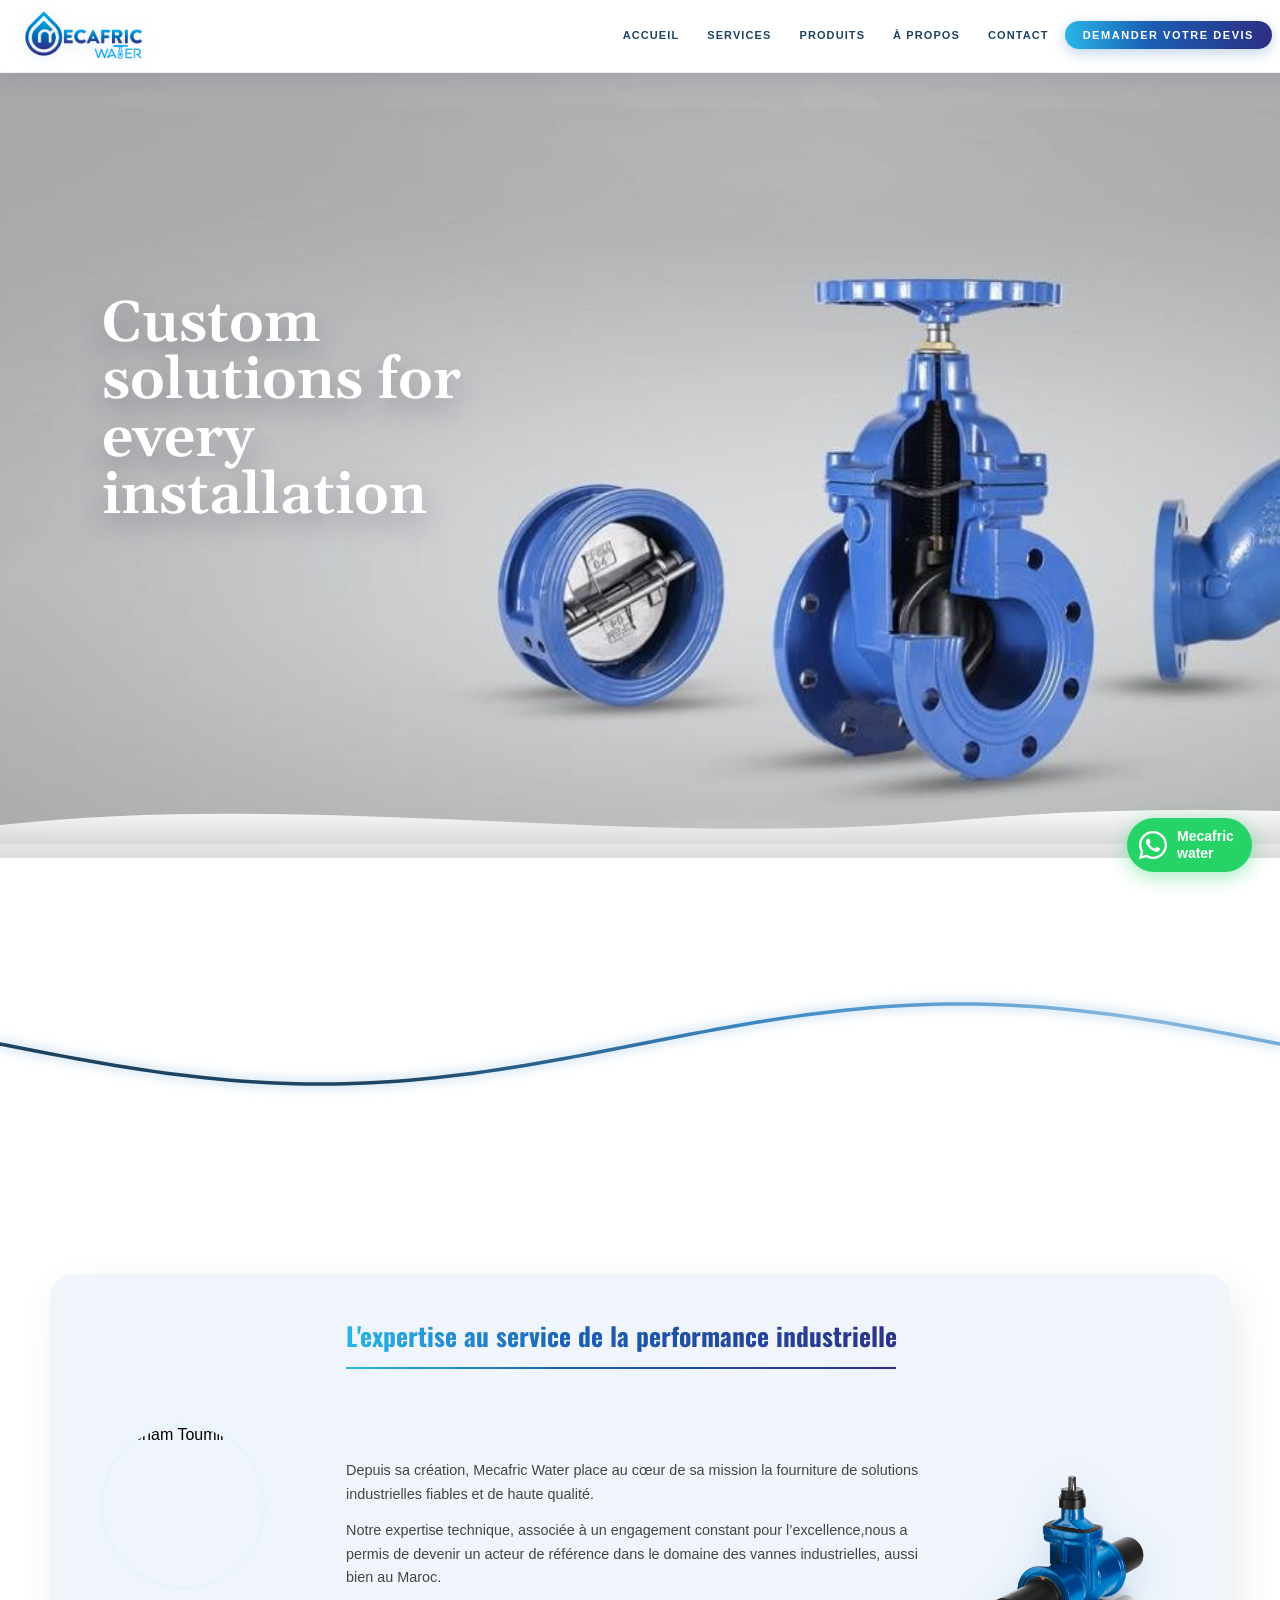
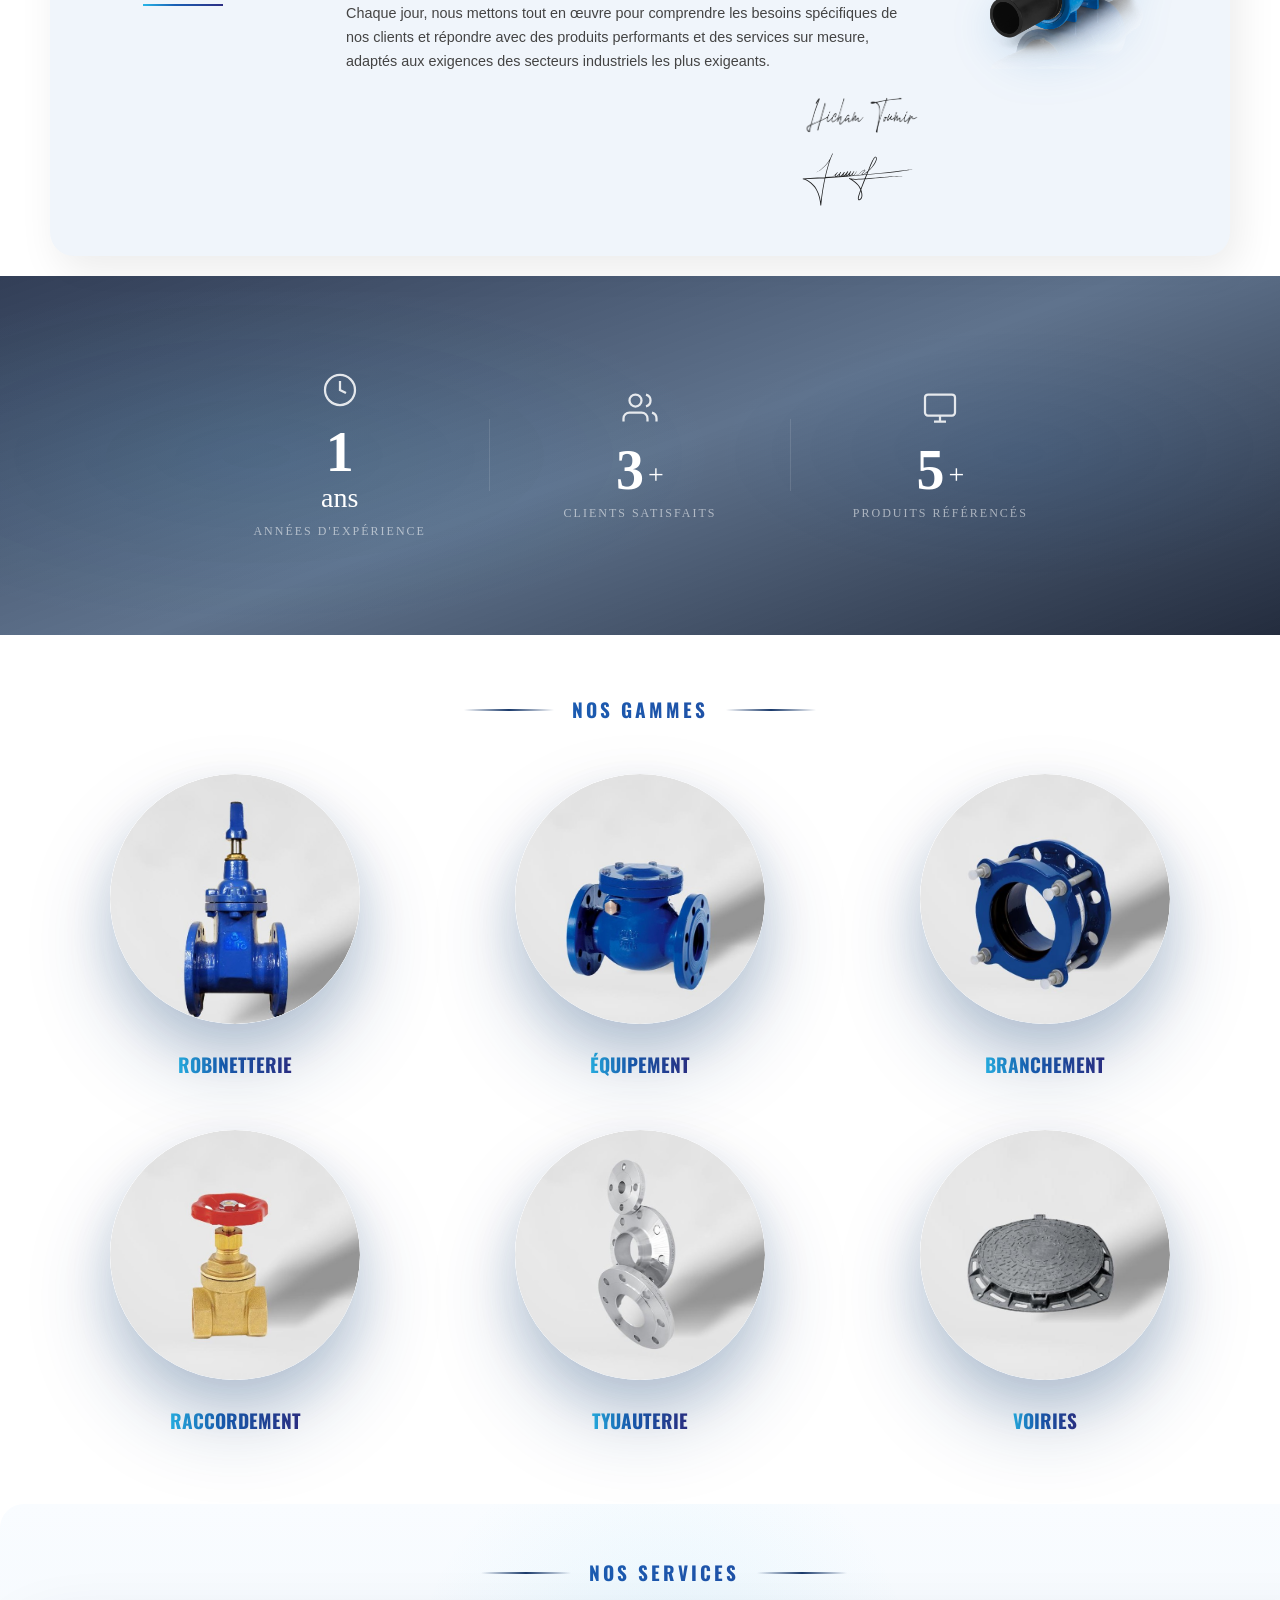
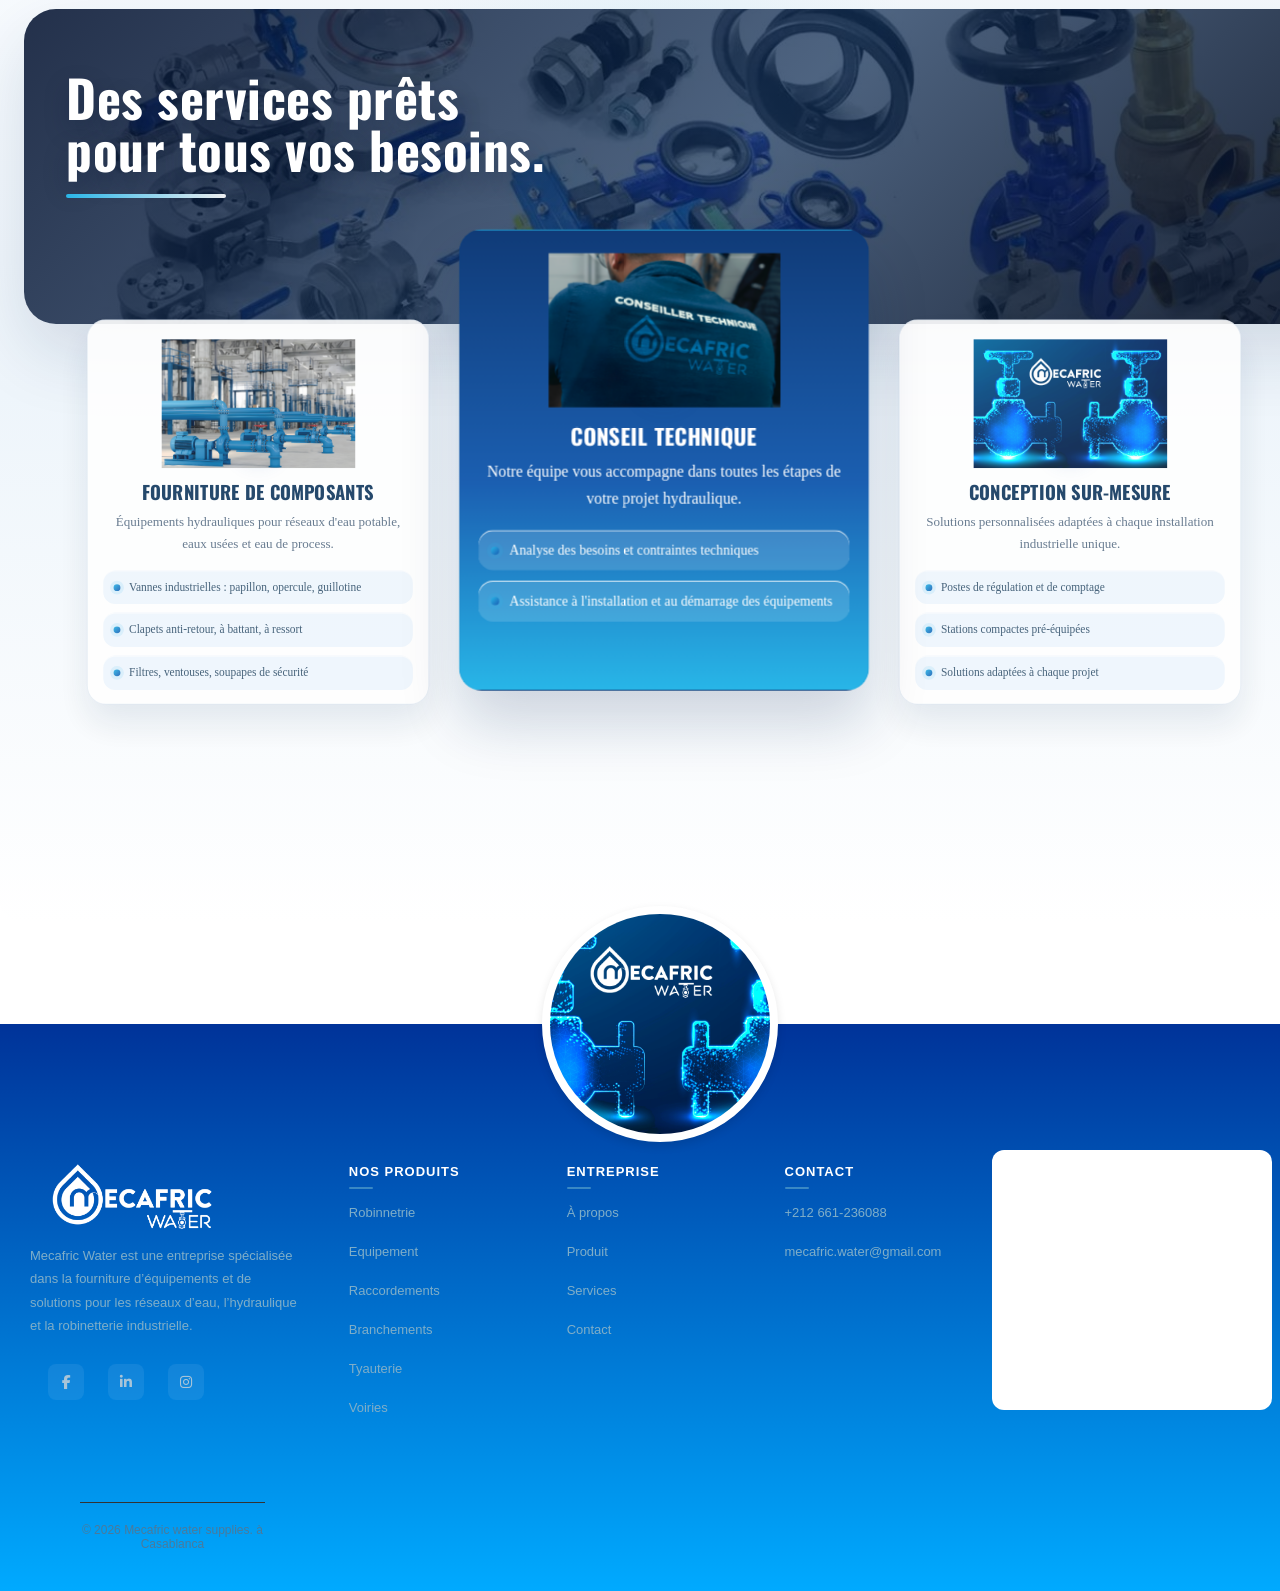
==== commit 336c57f8: "'pre'" ====
--- a/index.html
+++ b/index.html
@@ -179,7 +179,7 @@
     <div class="gamme-item">
       <div class="gamme-circle photo large">
         <a href="./produit.html?cat=robinetterie">
-          <img src="./produit_image/Robinetterie/vanne_a_opercule.jpg" alt="">
+          <img src="./visuel/gamme1.jpeg" alt="">
         </a>
       </div>
       <div class="gamme-label">ROBINETTERIE</div>
@@ -188,7 +188,7 @@
     <div class="gamme-item">
       <div class="gamme-circle photo small">
         <a href="./produit.html?cat=equipements">
-          <img src="./produit_image/Equipements de robinetterie/clapet_anti_retour_battant_sandwich.jpg" alt="">
+          <img src="./visuel/gamme2.jpeg" alt="">
         </a>
       </div>
       <div class="gamme-label"> ÉQUIPEMENT</div>
@@ -197,7 +197,7 @@
     <div class="gamme-item">
       <div class="gamme-circle photo large">
         <a href="./produit.html?cat=branchements">
-          <img src="./produit_image/Branchements/robinet_de_compteure_equere.jpg" alt="">
+          <img src="./visuel/gamme3.jpeg" alt="">
         </a>
       </div>
       <div class="gamme-label"> BRANCHEMENT</div>
@@ -207,7 +207,7 @@
     <div class="gamme-item">
       <div class="gamme-circle photo small">
         <a href="./produit.html?cat=raccordements">
-          <img src="./produit_image/Raccordements/COUDE A EMBOITEMENT EN FD POUR T-PVC.jpg" alt="">
+          <img src="./visuel/gamme4.jpeg" alt="">
         </a>
       </div>
       <div class="gamme-label"> RACCORDEMENT</div>
@@ -216,7 +216,7 @@
     <div class="gamme-item">
       <div class="gamme-circle photo large">
         <a href="./produit.html?cat=tuyauterie">
-          <img src="./produit_image/Tuyauterie et accessoires/boulon cadmie.jpg" alt="">
+          <img src="./visuel/gamme5.jpeg" alt="">
         </a>
       </div>
       <div class="gamme-label"> TYUAUTERIE</div>
@@ -225,7 +225,7 @@
     <div class="gamme-item">
       <div class="gamme-circle photo small">
         <a href="./produit.html?cat=voiries">
-          <img src="./produit_image/Voiries/GRILLE DE CANIVEAU.jpg" alt="">
+          <img src="./visuel/gamme6.jpeg" alt="">
         </a>
       </div>
       <div class="gamme-label"> VOIRIES</div>
--- a/style.css
+++ b/style.css
@@ -5,7 +5,7 @@
 .gammes-section {
   background: white;
   padding: 60px 40px;
-  max-width: 1000px;
+  max-width: 1200px;
   width: 100%;
   margin: 0 auto;
   position: relative;
@@ -40,15 +40,18 @@
 .gammes-grid {
   display: grid;
   grid-template-columns: repeat(3, 1fr);
-  gap: 30px 20px;
+  gap: 42px 34px;
+  justify-items: center;
+  align-items: start;
 }
 /* ITEM */
 .gamme-item {
   display: flex;
   flex-direction: column;
   align-items: center;
-  gap: 14px;
+  gap: 18px;
   cursor: pointer;
+  width: 100%;
 }
 
 /* CIRCLE */
@@ -59,25 +62,23 @@
   justify-content: center;
   overflow: hidden;
   position: relative;
-
-  /* NEW ANIMATION */
-  animation: revealUp 0.7s ease-out both,
-             floatWave 4s ease-in-out infinite;
-
+  background: radial-gradient(circle at 30% 25%, #ffffff 0%, #f7f9fc 48%, #e8eef5 100%);
+  box-shadow: 0 22px 48px rgba(16, 60, 115, 0.16), 0 42px 86px rgba(16, 60, 115, 0.22);
+  animation: revealUp 0.7s ease-out both;
   transition: transform 0.3s ease, box-shadow 0.3s ease;
 }
 
 /* IMAGE */
 .gamme-circle.photo img {
-  width: 90px;
-  height: 90px;
-  object-fit: contain;
+  width: 100%;
+  height: 100%;
+  object-fit: cover;
 }
 
 /* HOVER */
 .gamme-circle:hover {
-  transform: scale(1.12) translateY(-6px);
-  box-shadow: 0 18px 40px rgba(0,160,220,0.45);
+  transform: translateY(-8px) scale(1.03);
+  box-shadow: 0 28px 60px rgba(25, 92, 180, 0.26), 0 52px 98px rgba(16, 60, 115, 0.26);
 }
 .gamme-circle a{
 
@@ -88,8 +89,27 @@
   text-decoration: none; /* âŒ remove underline */
 }
 /* SIZES */
-.gamme-circle.large { width: 160px; height: 160px; }
-.gamme-circle.small { width: 140px; height: 140px; }
+.gamme-circle.large,
+.gamme-circle.small { width: 250px; height: 250px; }
+
+.gamme-circle.photo > a {
+  width: 100%;
+  height: 100%;
+  display: flex;
+  align-items: center;
+  justify-content: center;
+  border-radius: 50%;
+  overflow: hidden;
+}
+
+.gamme-circle.photo > a img {
+  width: 100%;
+  height: 100%;
+  display: block;
+  object-fit: cover;
+  object-position: center center;
+  border-radius: 50%;
+}
 
 /* STYLES */
 .gamme-circle.filled {
@@ -97,18 +117,24 @@
 }
 
 .gamme-circle.photo {
-  background: white;
+  background: radial-gradient(circle at 30% 25%, #ffffff 0%, #f7f9fc 48%, #e8eef5 100%);
 }
 
 /* LABEL */
 .gamme-label {
-
-    background: linear-gradient(to right, #29B6E8 0%, #1A5FB4 40%, #2D2E83 100%);
+  background: linear-gradient(to right, #29B6E8 0%, #1A5FB4 40%, #2D2E83 100%);
   -webkit-background-clip: text;
   -webkit-text-fill-color: transparent;
   font-family: 'Oswald';
   font-weight: bold;
   font-size: 1.2rem;
+  text-align: center;
+  text-transform: uppercase;
+  line-height: 1.15;
+  min-height: 2.4em;
+  display: flex;
+  align-items: center;
+  justify-content: center;
 }
 
 /* ENTRY ANIMATION */
@@ -126,79 +152,49 @@
   }
 }
 
-/* FLOAT ANIMATION */
-@keyframes floatWave {
-  0%   { transform: translateY(0px) rotate(0deg); }
-  25%  { transform: translateY(-8px) rotate(-1deg); }
-  50%  { transform: translateY(-4px) rotate(1deg); }
-  75%  { transform: translateY(-10px) rotate(-0.5deg); }
-  100% { transform: translateY(0px) rotate(0deg); }
-}
-
-/* DIFFERENT SPEED (PRO EFFECT) */
-.gamme-item:nth-child(2) .gamme-circle {
-  animation-duration: 5s;
-}
-
-.gamme-item:nth-child(3) .gamme-circle {
-  animation-duration: 3.5s;
-}
-
-.gamme-item:nth-child(4) .gamme-circle {
-  animation-duration: 4.5s;
-}
-
 /* ALIGNMENT */
-.gamme-item:nth-child(2) { align-self: end; margin-bottom: 20px; }
-.gamme-item:nth-child(3) { align-self: start; }
-.gamme-item:nth-child(4) { align-self: start; }
-.gamme-item:nth-child(6) { align-self: end; margin-bottom: 20px; }
+.gamme-item:nth-child(2),
+.gamme-item:nth-child(3),
+.gamme-item:nth-child(4),
+.gamme-item:nth-child(6) {
+  align-self: center;
+  margin-bottom: 0;
+}
 
 /* RESPONSIVE */
 @media (max-width: 768px) {
   .gammes-grid {
     grid-template-columns: repeat(2, 1fr);
+    gap: 34px 20px;
   }
 }
 
 @media (max-width: 480px) {
   .gammes-grid {
     grid-template-columns: 1fr;
-  }
-
-  .gamme-circle.large {
-    width: 130px;
-    height: 130px;
-  }
-
+    gap: 28px;
+  }
+
+  .gamme-circle.large,
   .gamme-circle.small {
-    width: 100px;
-    height: 100px;
+    width: min(72vw, 220px);
+    height: min(72vw, 220px);
   }
 }
 
 /* SHINE EFFECT */
 .gamme-circle::after {
-  content: '';
-  position: absolute;
-  top: -60%;
-  left: -60%;
-  width: 50%;
-  height: 200%;
-  background: rgba(255,255,255,0.25);
-  transform: rotate(25deg) translateX(-100%);
-  transition: transform 0.5s ease;
-}
-
-.gamme-circle:hover::after {
-  transform: rotate(25deg) translateX(400%);
+  display: none;
 }
 
 /* ALIGNMENT */
-.gamme-item:nth-child(2) { align-self: end; margin-bottom: 20px; }
-.gamme-item:nth-child(3) { align-self: start; }
-.gamme-item:nth-child(4) { align-self: start; }
-.gamme-item:nth-child(6) { align-self: end; margin-bottom: 20px; }
+.gamme-item:nth-child(2),
+.gamme-item:nth-child(3),
+.gamme-item:nth-child(4),
+.gamme-item:nth-child(6) {
+  align-self: center;
+  margin-bottom: 0;
+}
 
 /* DELAY (each circle different timing) */
 .gamme-item:nth-child(1) .gamme-circle { animation-delay: 0.1s; }
@@ -220,14 +216,10 @@
     grid-template-columns: 1fr;
   }
 
-  .gamme-circle.large {
-    width: 130px;
-    height: 130px;
-  }
-
+  .gamme-circle.large,
   .gamme-circle.small {
-    width: 100px;
-    height: 100px;
+    width: min(72vw, 220px);
+    height: min(72vw, 220px);
   }
 }
 /* ===== HEADER ===== */
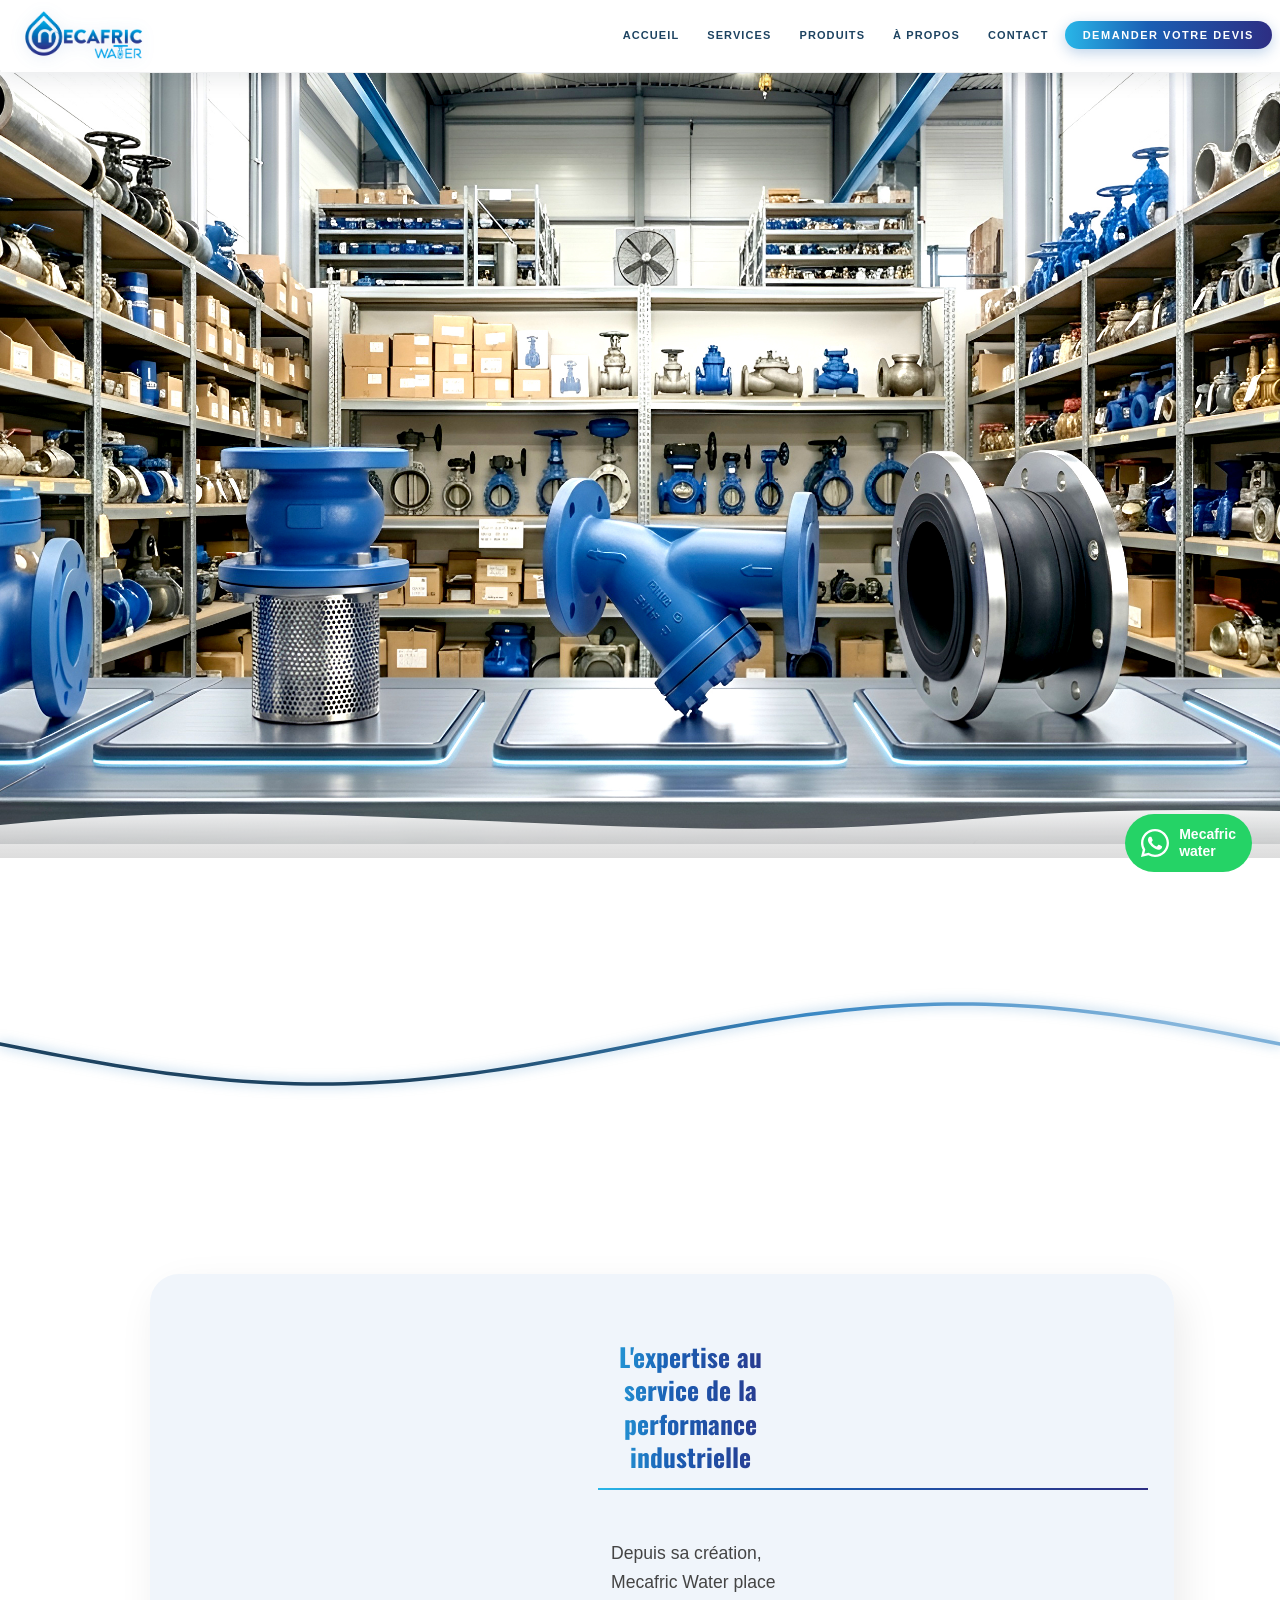
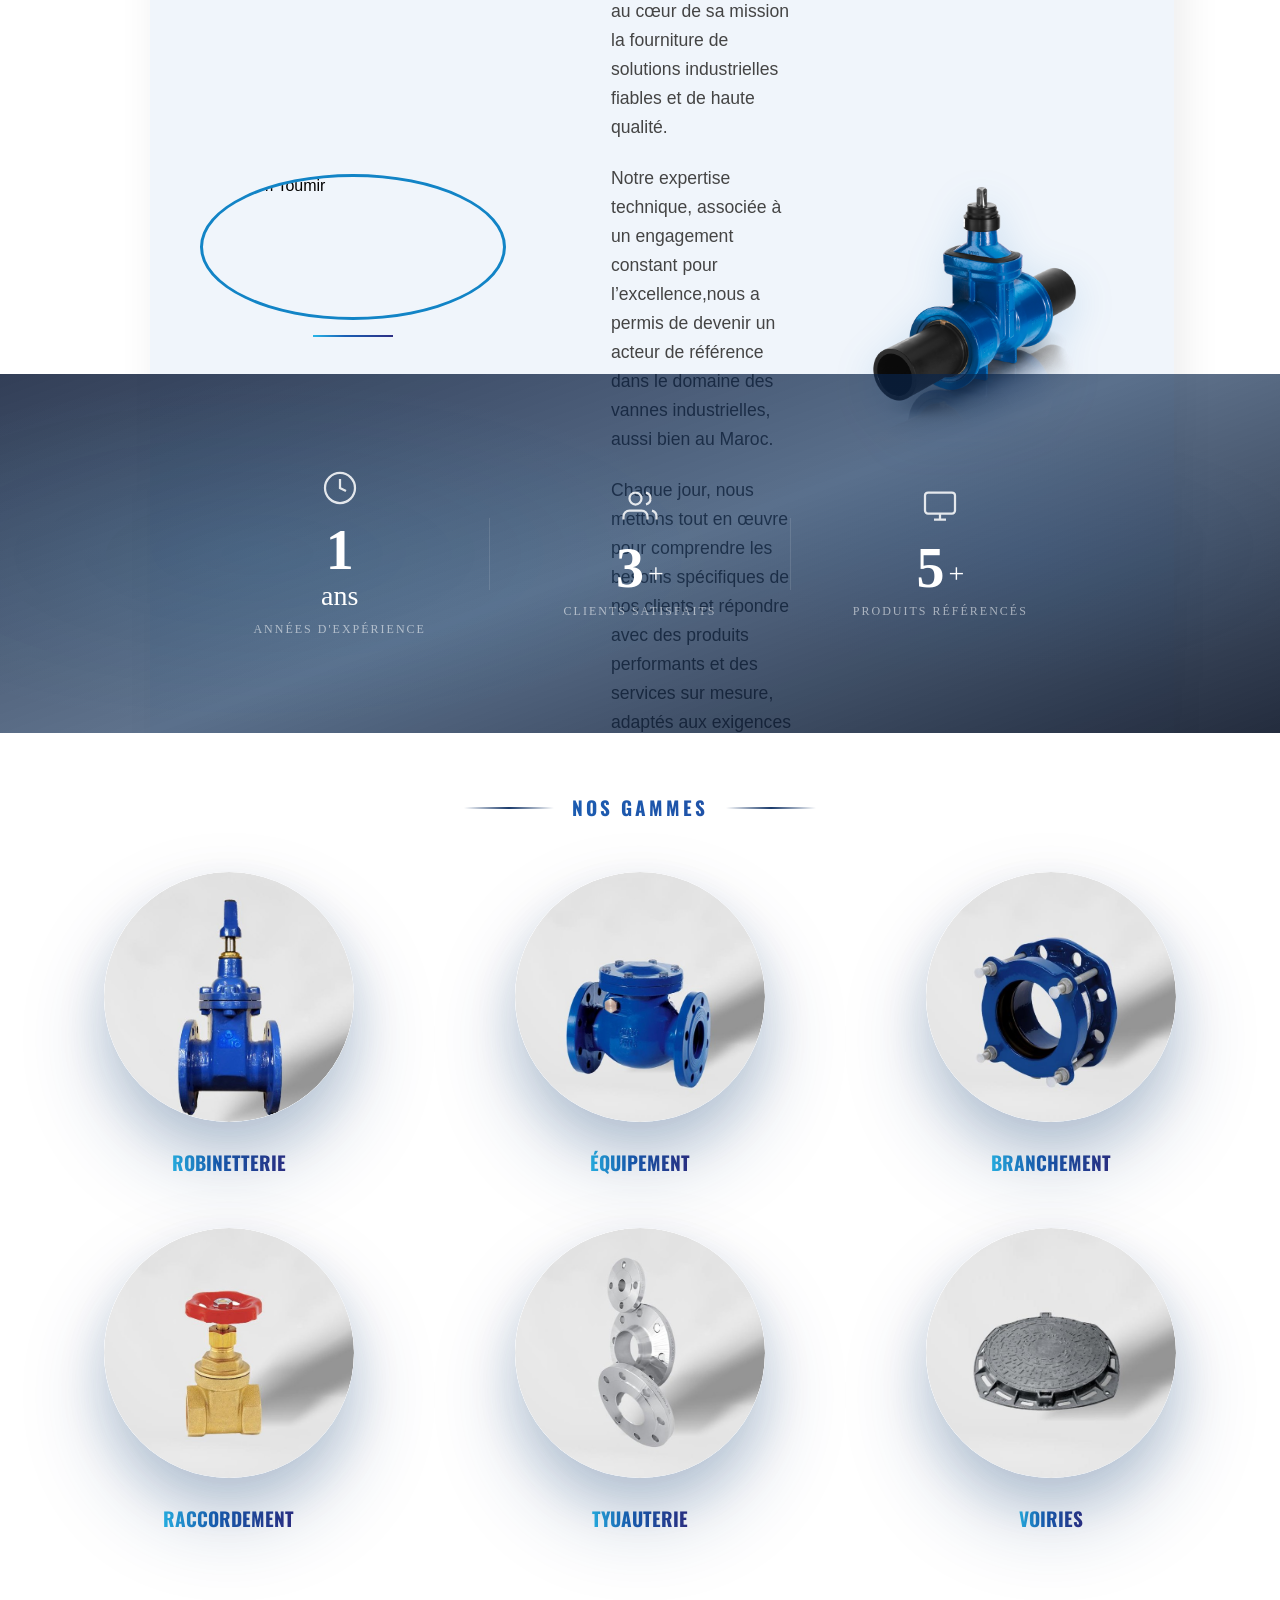
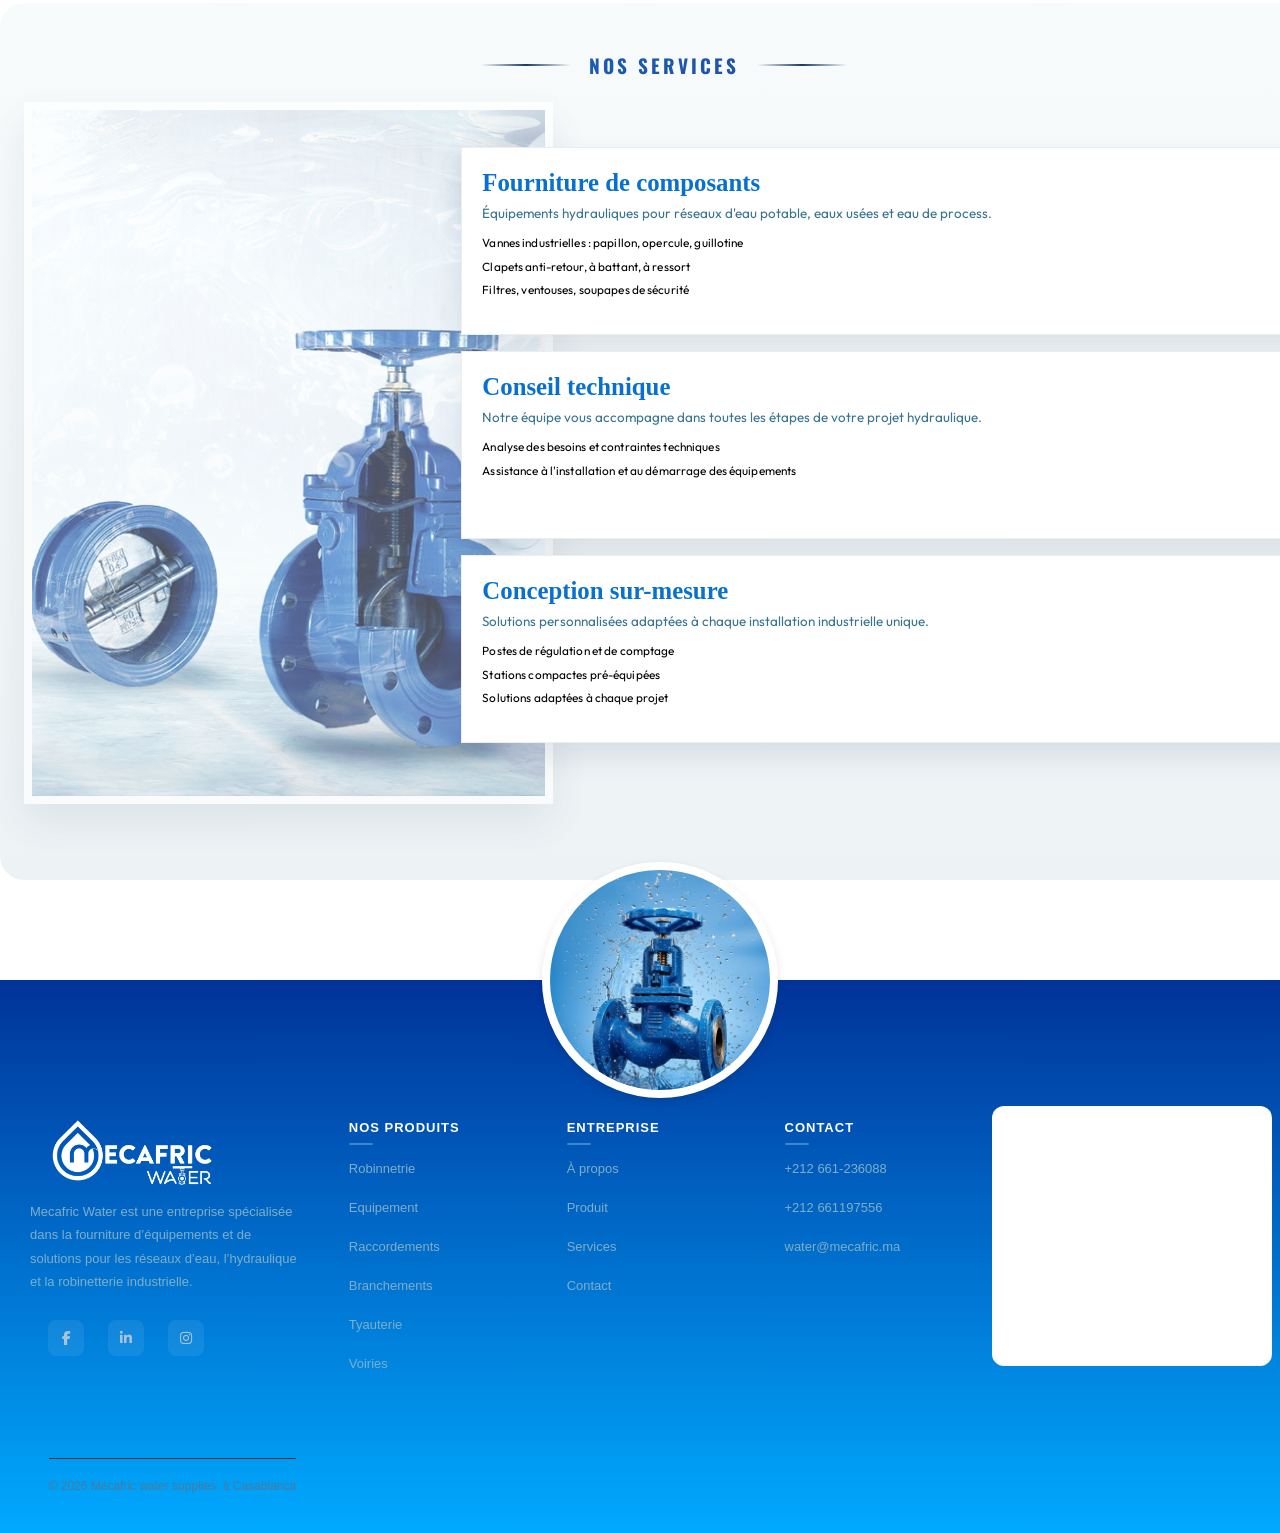
==== commit d0cbdeab: "'pre'" ====
--- a/index.html
+++ b/index.html
@@ -33,7 +33,7 @@
   </button>
   <ul class="nav-links">
     <li><a href="./index.html">Accueil</a></li>
-    <li><a href="#services">Services</a></li>
+    <li><a href="./index.html#services">Services</a></li>
     <li><a href="./produit.html">Produits</a></li>
     <li><a href="./apropos.html">À propos</a></li>
     <li><a href="./contact.html">Contact</a></li>
@@ -42,21 +42,22 @@
 </nav>
 <!-- Carousel Section -->
 <section class="hero-slider">
-    <div class="hero-slide" style="background-image: url('./visuel/slidef_2.jpeg');">
-    </div>
-  <div class="hero-slide active" style="background-image: url('./visuel/slidef_1.jpeg');">
-        <div class="hero-text glass">
-      <h1>Custom solutions for every installation</h1>
-    </div>
-  </div>
-  <div class="hero-slide" style="background-image: url('./visuel/slidef_4.jpeg');">
+    <div class="hero-slide" style="background-image: url('./visuel/Slide\ 2.jpg');">
+          <div class="hero-text glass">
+      <h1>Let’s Flow Well </h1>
+    </div>
+    </div>
+  <div class="hero-slide active" style="background-image: url('./visuel/Slide\ 2-2.jpg');">
+
+  </div>
+  <div class="hero-slide" style="background-image: url('./visuel/Slide\ 5.jpg');">
     <div class="hero-text glass">
       <h1>Performance et fiabilité </h1>
     </div>
   </div>
-     <div class="hero-slide" style="background-image: url('./visuel/slidef_3.jpeg');">
-    <div class="hero-text glass">
-      <h1>Let’s Flow Well </h1>
+     <div class="hero-slide" style="background-image: url('./visuel/Slide\ 1-4.jpg');">
+               <div class="hero-text glass">
+      <h1>Custom solutions for every installation</h1>
     </div>
   </div>
   <!-- Wave divider -->
@@ -74,7 +75,6 @@
       d="M0,55 C180,20 360,80 540,50 C720,20 900,70 1080,45 C1260,20 1350,60 1440,55 L1440,90 L0,90 Z" 
       fill="url(#waveGradient)"
     />
-    
   </svg>
 </div>
 </section>
@@ -126,6 +126,7 @@
     <div class="image-droite">
        <img class="img-anim" src="./visuel/Temoin.svgz" alt="Produit Mecafric">   
     </div>
+    </div>
   </div>
 </section>
 <!-- ===== STATISTIQUES ===== -->
@@ -223,7 +224,7 @@
     </div>
 
     <div class="gamme-item">
-      <div class="gamme-circle photo small">
+  <div class="gamme-circle photo small">
         <a href="./produit.html?cat=voiries">
           <img src="./visuel/gamme6.jpeg" alt="">
         </a>
@@ -232,16 +233,20 @@
     </div>
   </div>
 </div>
-<section class="services-section" id="services">
+<section class="services-section services-section--static" id="services" data-services-static="true">
     <div class="gammes-title">NOS SERVICES</div>
 
   <div class="services-header">
-    <h2>Des services prêts pour tous vos besoins. </h2>
+  
   </div>
 
   <div class="services-container">
+    <div class="services-visual">
+      <img src="./visuel/ser.png" alt="Solutions hydrauliques Mecafric">
+    </div>
+    <div class="services-list">
     <div class="service-card">
-     <img src="./visuel/1. Fourniture de composants.png" alt="" class="icon">
+     <!-- <img src="./visuel/1. Fourniture de composants.png" alt="" class="icon"> -->
       <h3>Fourniture de composants</h3>
       <p>Équipements hydrauliques pour réseaux d'eau potable, eaux usées et eau de process.</p>
               <div class="features-list">
@@ -252,7 +257,7 @@
     </div>
 
     <div class="service-card">
-     <img src="./visuel/2. Conseil technique.png" alt="" class="icon">
+     <!-- <img src="./visuel/2. Conseil technique.png" alt="" class="icon"> -->
       <h3>Conseil technique</h3>
       <p>Notre équipe vous accompagne dans toutes les étapes de votre projet hydraulique.</p>
               <div class="features-list">
@@ -262,7 +267,7 @@
     </div>
 
     <div class="service-card">
-     <img src="./visuel/3. Conception de solutions .png" alt="" class="icon">
+     <!-- <img src="./visuel/3. Conception de solutions .png" alt="" class="icon"> -->
       <h3>Conception sur-mesure</h3>
       <p>Solutions personnalisées adaptées à chaque installation industrielle unique.</p>
           <div class="features-list">
@@ -279,19 +284,18 @@
 <footer class="custom-footer" id="footer">
   <div class="logo-container">
     <div class="circle-border">
-      <img src="./visuel/3. Conception de solutions .png" alt="Vannes industrielles">
+      <img src="./visuel/rond.png" alt="Vannes industrielles">
     </div>
   </div>
   <div class="footer-content">
         <div class="footer-brand">
         <img src="./visuel/MECAFRIC WATER-BLANC.png" alt="" width="180px" height="90px">
-   
       <p>Mecafric Water est une entreprise spécialisée dans la fourniture d’équipements et de solutions pour les réseaux d’eau,
          l’hydraulique et la robinetterie industrielle.</p>
       <div class="footer-socials">
-        <a href="#"><i class="fab fa-facebook-f"></i></a>
-        <a href="#"><i class="fab fa-linkedin-in"></i></a>
-        <a href="#"><i class="fab fa-instagram"></i></a>
+        <a href="https://www.facebook.com/MecafricGroup/"  target="_blank"><i class="fab fa-facebook-f"></i></a>
+        <a href="https://www.linkedin.com/company/108484529/admin/dashboard/"  target="_blank"><i class="fab fa-linkedin-in"></i></a>
+        <a href="https://www.instagram.com/mecafric/"><i class="fab fa-instagram"  target="_blank"></i></a>
       </div>
     </div> 
     <!-- Produits -->
@@ -315,8 +319,10 @@
     </div>
         <div class="footer-col">
       <h4>Contact</h4>
-      <a >+212 661-236088</a>
-      <a>mecafric.water@gmail.com</a>
+<a href="tel:+212661236088"> +212 661-236088</a>
+<a href="tel:+2120661197556"> +212 661197556</a>
+
+<a href="mailto:water@mecafric.ma"> water@mecafric.ma</a>
     </div> 
   <!-- Badges + Newsletter -->
   <div class="footer-middle">
@@ -331,15 +337,31 @@
   </div>
     </div>
 </footer>
-
-<a href="https://wa.me/2120661236088" target="_blank" class="btn-whatsapp">
-
+<div class="btn-whatsapp">
+  
+  <div class="whatsapp-main">
   <svg width="28" height="28" viewBox="0 0 32 32" xmlns="http://www.w3.org/2000/svg" fill="white">
     <path d="M16 0C7.163 0 0 7.163 0 16c0 2.824.738 5.474 2.031 7.775L0 32l8.468-2.007A15.93 15.93 0 0016 32c8.837 0 16-7.163 16-16S24.837 0 16 0zm0 29.333a13.27 13.27 0 01-6.773-1.854l-.487-.29-5.027 1.19 1.213-4.903-.317-.503A13.267 13.267 0 012.667 16C2.667 8.636 8.636 2.667 16 2.667S29.333 8.636 29.333 16 23.364 29.333 16 29.333zm7.27-9.927c-.397-.198-2.347-1.158-2.711-1.289-.364-.132-.629-.198-.893.198-.265.397-1.026 1.289-1.257 1.554-.231.265-.463.298-.861.099-.397-.198-1.676-.617-3.192-1.97-1.18-1.052-1.977-2.35-2.208-2.747-.231-.397-.025-.611.174-.809.178-.177.397-.463.595-.694.198-.231.265-.397.397-.662.132-.265.066-.497-.033-.695-.099-.198-.893-2.152-1.224-2.946-.322-.774-.65-.669-.893-.681l-.762-.013c-.264 0-.694.099-1.058.497-.364.397-1.39 1.358-1.39 3.312 0 1.953 1.423 3.84 1.621 4.105.198.265 2.8 4.276 6.784 5.995.948.41 1.688.655 2.265.838.952.302 1.818.26 2.503.158.764-.114 2.347-.959 2.678-1.885.33-.926.33-1.72.231-1.885-.099-.165-.364-.264-.762-.463z"/>
   </svg>
 
+
+    <main><strong>Mecafric <br> water</strong></main>
+  </div>
+
+  <div class="whatsapp-options">
+    <a href="https://wa.me/2120661236088" target="_blank">1</a>
+    <a href="https://wa.me/2120661197556" target="_blank">2</a>
+  </div>
+
+</div>
+<!-- <a href="https://wa.me/2120661236088" target="_blank" class="btn-whatsapp">
+
+  <svg width="28" height="28" viewBox="0 0 32 32" xmlns="http://www.w3.org/2000/svg" fill="white">
+    <path d="M16 0C7.163 0 0 7.163 0 16c0 2.824.738 5.474 2.031 7.775L0 32l8.468-2.007A15.93 15.93 0 0016 32c8.837 0 16-7.163 16-16S24.837 0 16 0zm0 29.333a13.27 13.27 0 01-6.773-1.854l-.487-.29-5.027 1.19 1.213-4.903-.317-.503A13.267 13.267 0 012.667 16C2.667 8.636 8.636 2.667 16 2.667S29.333 8.636 29.333 16 23.364 29.333 16 29.333zm7.27-9.927c-.397-.198-2.347-1.158-2.711-1.289-.364-.132-.629-.198-.893.198-.265.397-1.026 1.289-1.257 1.554-.231.265-.463.298-.861.099-.397-.198-1.676-.617-3.192-1.97-1.18-1.052-1.977-2.35-2.208-2.747-.231-.397-.025-.611.174-.809.178-.177.397-.463.595-.694.198-.231.265-.397.397-.662.132-.265.066-.497-.033-.695-.099-.198-.893-2.152-1.224-2.946-.322-.774-.65-.669-.893-.681l-.762-.013c-.264 0-.694.099-1.058.497-.364.397-1.39 1.358-1.39 3.312 0 1.953 1.423 3.84 1.621 4.105.198.265 2.8 4.276 6.784 5.995.948.41 1.688.655 2.265.838.952.302 1.818.26 2.503.158.764-.114 2.347-.959 2.678-1.885.33-.926.33-1.72.231-1.885-.099-.165-.364-.264-.762-.463z"/>
+  </svg>
+
   <main><strong>Mecafric <br> water</strong></main>
-</a>
+</a> -->
 </body>
 <script src="./script.js"></script>
 </html>
--- a/style.css
+++ b/style.css
@@ -2,6 +2,7 @@
  @import url('https://fonts.googleapis.com/css2?family=Cormorant+Garamond:ital,wght@0,300;0,400;0,600;1,300;1,400&family=Outfit:wght@300;400;500&display=swap');
 *{padding: 0;
 margin: 0;}
+
 .gammes-section {
   background: white;
   padding: 60px 40px;
@@ -109,6 +110,13 @@
   object-fit: cover;
   object-position: center center;
   border-radius: 50%;
+}
+
+.gamme-circle--voiries > a img {
+  object-fit: contain;
+  object-position: center;
+  padding: 10px;
+  background: radial-gradient(circle at 30% 25%, #ffffff 0%, #f7f9fc 48%, #e8eef5 100%);
 }
 
 /* STYLES */
@@ -377,7 +385,9 @@
   font-family: 'Gelasio', serif;
   font-size: clamp(2.2rem, 4.5vw, 4rem);
   font-weight: 600;
-  color: #ffffff;
+  background: linear-gradient(to bottom, #151515, #888888, #777777);
+  -webkit-background-clip: text;
+  -webkit-text-fill-color: transparent;
   line-height: 1;
   margin-bottom: 0;
   max-width: 12ch;
@@ -586,22 +596,19 @@
   
 }
 
-/* cercle */
-/* chaque node kaydir taille dyal image dyalo */
-.node:nth-child(1) .node-circle img  { width: 120px; height: auto; }
-.node:nth-child(2) .node-circle img  { width: 120px; height: auto; }
-.node:nth-child(3) .node-circle img  { width: 120px; height: auto; }
-.node:nth-child(4) .node-circle img  { width: 120px; height: auto; }
-.node:nth-child(5) .node-circle img  { width: 120px; height: auto; }
-.node:nth-child(6) .node-circle img  { width: 100px; height: auto; }
-
 .node-circle img {
-  max-width: 78%;
-  max-height: 78%;
+  width: 120px;
+  max-width: 82%;
+  max-height: 82%;
   width: auto;
   height: auto;
   object-fit:contain;
-  border-radius: 10px; /* coins arrondis */
+  border-radius: 0;
+}
+
+.node:nth-child(5) .node-circle img {
+  max-width: 72%;
+  max-height: 72%;
 }
 .node:nth-child(1) .node-label { animation-delay: .9s; }
 .node:nth-child(2) .node-label { animation-delay: 1.05s; }
@@ -674,21 +681,25 @@
 @keyframes drawWave {
   to { stroke-dashoffset: 0; }
 }
-.node-circle img { border-radius:50%; }
+.node-circle img { border-radius: 0; }
 /* ===== TÃ‰MOIGNAGE ===== */
-
+.temoignage-section{
+  width: 80%;
+  height: 700px;
+  margin-left: 150px;
+}
 .temoignage-container {
     background: #f0f5fb;
-    border-radius: 24px;
+    border-radius: 29px;
     padding: 45px 50px;
     box-shadow: 8px 15px 40px rgba(0, 0, 0, 0.08);
     display: flex;
     align-items: center;
     gap: 40px;
-    width: 90%;          /* â† prend toute la largeur disponible */
-    max-width: 100%;      /* â† supprime la limite des 1050px */
-    margin: 30px  70px 20px;       /* â† retire le auto pour ne pas centrer */
-    box-sizing: border-box; /* â† Ã©vite le dÃ©bordement avec le padding */
+    width: 90%;          /*prend toute la largeur disponible */
+    max-width: 100%;      /*supprime la limite des 1050px */
+    margin: 30px  70px 20px;       /*  retire le auto pour ne pas centrer */
+    box-sizing: border-box; /* acvite le debordement avec le padding */
     font-family: 'Segoe UI',  sans-serif;
     position: relative;
     margin-top: 10px;
@@ -707,11 +718,11 @@
 }
 
 .left-panel .avatar img {
-    width: 160px;
-    height: 160px;
+    width: 300px;
+    height: 140px;
     border-radius: 50%;
     object-fit: cover;
-    border: 3px solid #e8f4fb;
+    border: 3px solid #1284c6;
     display: block;
     margin-top: -100px; /* DÃ©cale l'avatar vers le haut, hors de la carte */
 }
@@ -740,9 +751,10 @@
   font-family: 'Oswald';
   font-weight: bold;
   font-size: 1.6rem;
-    margin: 0 0 90px 0;
+    margin: 21px 0 49px 0;
     display: block;
     line-height: 1.3;
+    text-align:center;
 }
 .section-label::after{
     content: '';
@@ -751,13 +763,14 @@
     height: 2px;
     background: linear-gradient(to right, #29B6E8 0%, #1A5FB4 40%, #2D2E83 100%);
     margin-top: 15px;
+    margin-left: 12px;
 
 }
 .quote-text {
     color: #444;
     line-height: 1.65;
-    font-size: 0.9rem;
-    margin: 0 0 12px 0;
+    font-size: 1.1rem;
+    margin: 10px 0 22px 25px;
     font-family: 'Barlow Condensed', 'Segoe UI', sans-serif;
     white-space: pre-line;
 }
@@ -767,7 +780,7 @@
     display: flex;
     flex-direction: column; /* واحد تحت واحد */
     align-items: flex-end;  /* لليمين */
-    margin-top: 8px;
+    margin-top: -10px;
 }
 
 .sig img {
@@ -776,13 +789,15 @@
     opacity: 0.85;
     filter: contrast(1.1);
     margin-bottom: 0; /* مسافة بين الصور */
-}
-/* â”€â”€ Colonne droite : image produit â”€â”€ */
+    margin-top: -35px;
+}
+/* Colonne droite : image produit  */
 .image-droite {
-    flex: 0 0 220px;
+    flex: 0 0 290px;
     display: flex;
     align-items: center;
     justify-content: center;
+  
 }
 
 .image-droite img {
@@ -1489,14 +1504,7 @@
   height: 100px;
   object-fit: cover;
 }
-.services-header {
-  text-align: center;
-  height: 300px;
-  margin-bottom: 40px;
-     background:
-      linear-gradient(160deg, rgba(5,20,50,0.82) 0%, rgba(10,40,80,0.65) 50%, rgba(5,15,35,0.88) 100%),
-      url("./visuel/pomp2.JPG")center/cover no-repeat fixed;
-}
+
 
 /* Conteneur des cartes */
 .services-container {
@@ -2245,21 +2253,7 @@
   pointer-events: none;
 }
 
-.services-section .services-header {
-  width: min(1120px, 100%);
-  min-height: 250px;
-  height: auto;
-  margin: 0 auto 42px;
-  padding: 42px 48px 118px;
-  border-radius: 38px;
-  text-align: center;
-  position: relative;
-  overflow: hidden;
-  background:
-    linear-gradient(160deg, rgba(6, 23, 54, 0.92) 0%, rgba(19, 76, 134, 0.82) 52%, rgba(35, 144, 208, 0.75) 100%),
-    url("./visuel/Proposition\ 4.png") center/cover no-repeat;
-  box-shadow: 0 30px 70px rgba(8, 33, 67, 0.18);
-}
+
 
 .services-section .services-header::before {
   content: '';
@@ -2495,14 +2489,59 @@
   .services-section .service-card h3 {
     font-size: 1.32rem;
   }
-}
+}.btn-whatsapp {
+  position: fixed;
+  bottom: 28px;
+  right: 28px;
+  background: #25D366;
+  color: white;
+  border-radius: 50px;
+  padding: 12px 16px;
+  cursor: pointer;
+  z-index: 9999;
+  width: max-content;
+  font-family: sans-serif;
+
+  display: flex;          /* مهم */
+  align-items: center;
+  gap: 10px;
+}
+
+/* main */
+.whatsapp-main {
+  display: flex;
+  align-items: center;
+  gap: 10px;
+}
+
+/* options */
+.whatsapp-options {
+  display: none;
+  gap: 6px;
+}
+
+/* links */
+.whatsapp-options a {
+  text-decoration: none;
+  color: white;
+  background: #128C7E;
+  padding: 5px 8px;
+  border-radius: 6px;
+  font-size: 12px;
+}
+
+/* hover */
+.btn-whatsapp:hover .whatsapp-options {
+  display: flex; /* غادي يبانوا حدا النص */
+}
+
 /* === WhatsApp Floating Button === */
-.btn-whatsapp {
+/* .btn-whatsapp {
   position: fixed;
   bottom: 28px;
   right: 28px;
   border-radius: 100px; /* arrondi */
-  z-index: 9999;
+  /* z-index: 9999;
   display: flex;
   align-items: center;
   gap: 10px;
@@ -2513,7 +2552,7 @@
   box-shadow: 0 4px 20px rgba(37, 211, 102, 0.45);
 
   transition: transform 0.25s ease, box-shadow 0.25s ease;
-}
+} */
 
 .btn-whatsapp:hover {
   transform: translateY(-3px) scale(1.03);
@@ -2538,18 +2577,18 @@
 .btn-whatsapp main strong {
   font-weight: 700;
   font-size: 14px;
-}
+} */
 
 /* Animation d'entrée */
-@keyframes waBounceIn {
+/* @keyframes waBounceIn {
   0%   { opacity: 0; transform: scale(0.5) translateY(40px); }
   70%  { transform: scale(1.08) translateY(-4px); }
   100% { opacity: 1; transform: scale(1) translateY(0); }
-}
-
+} */
+/* 
 .btn-whatsapp {
   animation: waBounceIn 0.5s cubic-bezier(0.34, 1.56, 0.64, 1) both;
-}
+} */
 
 /* ===== Codex Responsive Polish ===== */
 :root {
@@ -3160,24 +3199,6 @@
   margin-bottom: 22px;
 }
 
-.services-section .services-header {
-  width: min(1900px, calc(100% - 24px));
-  min-height: 140px;
-  margin: 0 auto 22px;
-  padding: 34px 42px 126px;
-  border-radius: 32px;
-  text-align: left;
-  display: flex;
-  align-items: flex-start;
-  justify-content: center;
-  flex-direction: column;
-  position: relative;
-  background:
-    linear-gradient(135deg, rgba(5,20,50,0.88) 0%, rgba(10,40,80,0.72) 52%, rgba(5,15,35,0.92) 100%),
-    url("./visuel/prod.jpeg") center/cover no-repeat;
-  box-shadow: 0 28px 70px rgba(12, 43, 84, 0.14);
-}
-
 .services-section .services-header::before {
   display: inline-flex;
   align-items: center;
@@ -3198,7 +3219,7 @@
   height: 4px;
   margin-top: 18px;
   border-radius: 999px;
-  background: linear-gradient(90deg, #29b6e8 0%, rgba(255,255,255,0.92) 100%);
+  background: linear-gradient(90deg, #297fe8 0%, rgba(255,255,255,0.92) 100%);
 }
 
 .services-section .services-header h2 {
@@ -3492,8 +3513,620 @@
     gap: 8px;
   }
 
-  .footer-socials {
-    margin-top: 10px;
-    gap: 14px;
-  }
-}
+.footer-socials {
+      margin-top: 10px;
+      gap: 14px;
+    }
+  }
+
+/* Services redesign */
+.services-section.services-section--static {
+  padding: 56px 24px 110px;
+  background:
+    radial-gradient(circle at 12% 18%, rgba(41, 182, 232, 0.08), transparent 22%),
+    linear-gradient(180deg, #f7fbff 0%, #edf4fb 46%, #ffffff 100%);
+}
+
+.services-section.services-section--static .services-header {
+  width: min(1180px, calc(100% - 2 * var(--page-gutter)));
+  min-height: 300px;
+  height: auto;
+  margin: 0 auto;
+  padding: 40px 42px 130px;
+  border-radius: 32px;
+  display: flex;
+  flex-direction: column;
+  align-items: flex-start;
+  justify-content: center;
+  text-align: left;
+
+  box-shadow: 0 26px 60px rgba(10, 41, 84, 0.12);
+}
+
+.services-section.services-section--static .services-header::before,
+.services-section.services-section--static .services-header::after {
+  display: none;
+}
+
+.services-chip {
+  display: inline-flex;
+  align-items: center;
+  gap: 8px;
+  margin-bottom: 14px;
+  padding: 8px 14px;
+  border-radius: 999px;
+  background: rgba(255, 255, 255, 0.14);
+  color: #dff7ff;
+  font: 700 0.82rem 'Barlow Condensed', 'Segoe UI', sans-serif;
+  letter-spacing: 0.2em;
+  text-transform: uppercase;
+}
+
+.services-chip::before {
+  content: "";
+  width: 8px;
+  height: 8px;
+  border-radius: 50%;
+  background: #7bd9ff;
+  box-shadow: 0 0 0 5px rgba(123, 217, 255, 0.16);
+}
+
+.services-section.services-section--static .services-header h2 {
+  max-width: 620px;
+  margin: 0;
+  font-size: clamp(2rem, 4vw, 3rem);
+  line-height: 1.04;
+  color: #ffffff;
+  text-shadow: 0 10px 24px rgba(5, 20, 50, 0.24);
+}
+
+.services-section.services-section--static .services-container {
+  width: min(980px, calc(100% - 2 * var(--page-gutter)));
+  margin: -88px auto 0;
+  min-height: 0;
+  perspective: none;
+  display: grid;
+  grid-template-columns: 1fr;
+  gap: 14px;
+  padding: 22px;
+  border-radius: 28px;
+  background: rgba(255, 255, 255, 0.96);
+  border: 1px solid rgba(20, 83, 146, 0.08);
+  box-shadow: 0 28px 56px rgba(10, 41, 84, 0.12);
+}
+
+.services-section.services-section--static .service-card {
+  position: relative;
+  inset: auto;
+  width: 100%;
+  height: auto;
+  margin: 0;
+  padding: 16px 18px 16px 18px;
+  border-radius: 22px;
+  background: linear-gradient(180deg, #ffffff 0%, #b2bbca 100%);
+  border: 1px solid rgba(21, 83, 146, 0.08);
+  box-shadow: 0 10px 24px rgba(10, 41, 84, 0.05);
+  text-align: left;
+  overflow: hidden;
+  opacity: 1;
+  transform: none;
+  pointer-events: auto;
+  display: grid;
+  grid-template-columns: 140px minmax(0, 1fr);
+  column-gap: 18px;
+  align-items: start;
+  transition: transform 0.3s ease, box-shadow 0.3s ease, border-color 0.3s ease;
+}
+
+.services-section.services-section--static .service-card::before,
+.services-section.services-section--static .service-card::after {
+  display: none;
+}
+
+.services-section.services-section--static .service-card:hover {
+  transform: translateY(-4px);
+  border-color: rgba(21, 83, 146, 0.2);
+  box-shadow: 0 16px 30px rgba(10, 41, 84, 0.08);
+}
+
+
+.services-section.services-section--static .service-card:hover .icon {
+  transform: translateY(-4px) scale(1.03);
+}
+
+.services-section.services-section--static .service-card h3 {
+  margin: 2px 0 10px;
+  color: #123a5c;
+  font-size: 1.28rem;
+  line-height: 1.12;
+  text-transform: none;
+}
+
+.services-section.services-section--static .service-card p {
+  margin: 0 0 16px;
+  max-width: none;
+  color: #5b7086;
+  font-size: 0.92rem;
+  line-height: 1.65;
+}
+
+.services-section.services-section--static .features-list {
+  display: flex;
+  flex-direction: column;
+  gap: 8px;
+  margin-top: 0;
+}
+
+.services-section.services-section--static .feature-item {
+  padding: 10px 12px;
+  border-radius: 12px;
+  background: #eef6fd;
+  color: #35546e;
+  font-size: 0.82rem;
+  line-height: 1.5;
+}
+
+.services-section.services-section--static .feature-item::before {
+  margin-top: 6px;
+}
+
+@media (max-width: 980px) {
+  .services-section.services-section--static .services-container {
+    width: min(760px, calc(100% - 2 * var(--page-gutter)));
+  }
+}
+
+@media (max-width: 700px) {
+  .services-section.services-section--static {
+    padding: 40px 16px 78px;
+  }
+
+  .services-section.services-section--static .services-header {
+    min-height: auto;
+    padding: 24px 18px 84px;
+    border-radius: 24px;
+    text-align: center;
+    align-items: center;
+  }
+
+  .services-section.services-section--static .services-container {
+    margin-top: -54px;
+    padding: 14px;
+    border-radius: 22px;
+  }
+
+  .services-section.services-section--static .service-card {
+    grid-template-columns: 1fr;
+    border-radius: 18px;
+    padding: 14px 14px 18px;
+    row-gap: 14px;
+  }
+
+  .services-section.services-section--static .icon {
+    grid-row: auto;
+    height: 138px;
+    padding: 18px 18px 14px;
+    border-radius: 16px;
+  }
+}
+
+/* Services split layout */
+.services-section.services-section--static .services-container {
+  width: min(1180px, calc(100% - 2 * var(--page-gutter)));
+  margin: -104px auto 0;
+  padding: 0;
+  display: grid;
+  grid-template-columns: minmax(290px, 0.85fr) minmax(390px, 0.98fr);
+  gap: 22px;
+  background: transparent;
+  border: 0;
+  box-shadow: none;
+  align-items: start;
+}
+
+.services-section.services-section--static .services-visual {
+  position: relative;
+  min-height: 100%;
+  border-radius: 26px;
+  overflow: hidden;
+  background:
+    linear-gradient(145deg, rgba(10, 44, 86, 0.9), rgba(41, 128, 198, 0.74)),
+    #0f457e;
+  box-shadow: 0 26px 56px rgba(10, 41, 84, 0.16);
+}
+
+.services-section.services-section--static .services-visual::after {
+  content: "";
+  position: absolute;
+  inset: 0;
+  background: linear-gradient(180deg, rgba(255,255,255,0.08), transparent 40%);
+  pointer-events: none;
+}
+
+.services-section.services-section--static .services-visual img {
+  width: 100%;
+  height: 100%;
+  min-height: 610px;
+  object-fit: cover;
+  object-position: center;
+  display: block;
+  mix-blend-mode: screen;
+  opacity: 0.9;
+}
+
+.services-section.services-section--static .services-list {
+  display: flex;
+  flex-direction: column;
+  gap: 12px;
+  margin-top: -22px;
+}
+
+.services-section.services-section--static .service-card {
+  grid-template-columns: 92px minmax(0, 1fr);
+  padding: 14px 14px 14px;
+  border-radius: 20px;
+  background: rgba(255, 255, 255, 0.96);
+  box-shadow: 0 14px 30px rgba(10, 41, 84, 0.08);
+  opacity: 0;
+  transform: translateX(28px);
+  animation: servicesStackIn 0.7s ease forwards;
+}
+
+.services-section.services-section--static .service-card:nth-child(1) { animation-delay: 0.08s; }
+.services-section.services-section--static .service-card:nth-child(2) { animation-delay: 0.18s; }
+.services-section.services-section--static .service-card:nth-child(3) { animation-delay: 0.28s; }
+
+.services-section.services-section--static .service-card:hover {
+  transform: translateY(-4px);
+}
+
+.services-section.services-section--static .icon {
+  grid-row: 1 / span 3;
+  height: 82px;
+  padding: 12px;
+  border-radius: 16px;
+  background: linear-gradient(180deg, #edf6fd 0%, #dcecf9 100%);
+}
+
+.services-section.services-section--static .service-card h3 {
+  font-size: 1.08rem;
+  margin: 2px 0 6px;
+}
+
+.services-section.services-section--static .service-card p {
+  margin-bottom: 10px;
+  font-size: 0.86rem;
+  line-height: 1.58;
+}
+
+.services-section.services-section--static .feature-item {
+  padding: 8px 10px;
+  font-size: 0.77rem;
+  border-radius: 10px;
+}
+
+@keyframes servicesStackIn {
+  from {
+    opacity: 0;
+    transform: translateX(28px);
+  }
+  to {
+    opacity: 1;
+    transform: translateX(0);
+  }
+}
+
+@media (max-width: 980px) {
+  .services-section.services-section--static .services-container {
+    grid-template-columns: 1fr;
+    margin-top: -74px;
+  }
+
+  .services-section.services-section--static .services-visual img {
+    min-height: 340px;
+  }
+
+  .services-section.services-section--static .services-list {
+    margin-top: 0;
+  }
+}
+
+@media (max-width: 700px) {
+  .services-section.services-section--static .services-container {
+    gap: 18px;
+    margin-top: -56px;
+  }
+
+  .services-section.services-section--static .services-visual {
+    border-radius: 22px;
+  }
+
+  .services-section.services-section--static .services-visual img {
+    min-height: 260px;
+  }
+
+  .services-section.services-section--static .service-card {
+    grid-template-columns: 82px minmax(0, 1fr);
+    padding: 14px;
+    border-radius: 18px;
+  }
+
+  .services-section.services-section--static .icon {
+    height: 78px;
+    border-radius: 14px;
+  }
+}
+
+/* Services final hover-cards */
+.services-section.services-section--static {
+  padding: 48px 24px 92px;
+  background:
+    linear-gradient(180deg, #f8fbfc 0%, #edf3f5 100%);
+}
+
+.services-section.services-section--static .services-header {
+  display: none;
+}
+
+.services-section.services-section--static .services-chip {
+  display: none;
+}
+
+.services-section.services-section--static .services-header h2 {
+  display: none;
+}
+
+.services-section.services-section--static .services-visual {
+  display: block;
+  position: relative;
+  z-index: 1;
+}
+
+.services-section.services-section--static .services-container {
+  width: min(1040px, calc(100% - 2 * var(--page-gutter)));
+  margin: 0 auto;
+  display: grid;
+  grid-template-columns: minmax(100px, 0.66fr) minmax(200px, 0.96fr);
+  gap: 20px;
+  align-items: stretch;
+}
+
+.services-section.services-section--static .services-list {
+  display: flex;
+  flex-direction: column;
+  justify-content: center;
+  gap: 16px;
+  margin-top: 0;
+  margin-left: -96px;
+  position: relative;
+  z-index: 2;
+}
+
+.services-section.services-section--static .services-visual {
+  border-radius: 0;
+  overflow: visible;
+  background: transparent;
+  box-shadow: none;
+}
+
+.services-section.services-section--static .services-visual::after {
+  display: none;
+}
+
+.services-section.services-section--static .services-visual img {
+  width: 100%;
+  height: 100%;
+  min-height: 360px;
+  object-fit: cover;
+  object-position: center;
+  display: block;
+  border: 8px solid #f7fbfc;
+  box-shadow: 0 18px 40px rgba(10, 41, 84, 0.12);
+  mix-blend-mode: normal;
+  opacity: 0.68;
+  filter: saturate(0.68) brightness(1.04);
+}
+
+.services-section.services-section--static .service-card {
+  position: relative;
+  display: block;
+  min-height: 146px;
+  padding: 22px 20px 18px;
+  border-radius: 0;
+  background:rgb(255, 255, 255);
+  border: 1px solid rgba(54, 92, 86, 0.1);
+  box-shadow: 0 14px 28px rgba(10, 41, 84, 0.1);
+  text-align: left;
+  overflow: hidden;
+  opacity: 0;
+  transform: translateY(26px);
+  animation: none;
+  transition: transform 0.3s ease, box-shadow 0.3s ease, opacity 0.5s ease;
+}
+
+
+
+.services-section.services-section--static.is-revealed .service-card {
+  animation: servicesRevealUp 0.65s ease forwards;
+}
+
+.services-section.services-section--static.is-revealed .service-card:nth-child(1) {
+  animation-delay: 0.08s;
+}
+
+.services-section.services-section--static.is-revealed .service-card:nth-child(2) {
+  animation-delay: 0.2s;
+}
+
+.services-section.services-section--static.is-revealed .service-card:nth-child(3) {
+  animation-delay: 0.32s;
+}
+
+.services-section.services-section--static .service-card::after {
+  content: "";
+  position: absolute;
+  inset: 0;
+  background: linear-gradient(180deg, rgba(255,255,255,0.14), transparent 40%);
+  opacity: 0;
+  transition: opacity 0.3s ease;
+}
+
+.services-section.services-section--static .service-card:hover {
+  transform: translateY(-4px);
+  box-shadow: 0 18px 34px rgba(10, 41, 84, 0.14);
+}
+
+.services-section.services-section--static .service-card:hover::after {
+  opacity: 1;
+}
+
+.services-section.services-section--static .service-card:hover .icon {
+  opacity: 0.14;
+  transform: translateY(-50%) scale(1);
+}
+
+.services-section.services-section--static .service-card h3,
+.services-section.services-section--static .service-card p,
+.services-section.services-section--static .features-list {
+  position: relative;
+  z-index: 1;
+}
+
+.services-section.services-section--static .service-card h3 {
+  margin: 0;
+  padding-top: 0;
+  max-width: 84%;
+  color: #0770d2;
+  font-family: 'Cormorant Garamond', serif;
+  font-size: clamp(1.55rem, 1.9vw, 2.2rem);
+  line-height: 1.02;
+  letter-spacing: 0;
+  text-transform: none;
+  font-weight: 700;
+}
+
+.services-section.services-section--static .service-card:nth-child(1) h3::before,
+.services-section.services-section--static .service-card:nth-child(2) h3::before,
+.services-section.services-section--static .service-card:nth-child(3) h3::before {
+  display: inline-flex;
+  align-items: center;
+  justify-content: center;
+  width: 28px;
+  height: 28px;
+  margin: 0 0 10px;
+  border-radius: 50%;
+  background: linear-gradient(135deg, #7fb7a8, #4f8f7b);
+  color: #ffffff;
+  font-family: 'Oswald', sans-serif;
+  font-size: 0.72rem;
+  box-shadow: none;
+}
+
+.services-section.services-section--static .service-card h3::before {
+  display: inline-flex;
+}
+
+.services-section.services-section--static .service-card p {
+  margin: 8px 0 0;
+  max-width: 80%;
+  color: #39748f;
+  font-family: 'Outfit', 'Segoe UI', sans-serif;
+  font-size: 0.84rem;
+  line-height: 1.6;
+  font-weight: 400;
+}
+
+.services-section.services-section--static .features-list {
+  display: flex;
+  flex-wrap: wrap;
+  gap: 6px 10px;
+  margin-top: 10px;
+}
+
+.services-section.services-section--static .feature-item {
+  padding: 0;
+  border-radius: 0;
+  background: transparent;
+  color: #000000;
+  font-family: 'Outfit', 'Segoe UI', sans-serif;
+  font-size: 0.74rem;
+  line-height: 1.45;
+  font-weight: 400;
+  letter-spacing: 0.01em;
+}
+
+.services-section.services-section--static .feature-item::before {
+  display: none;
+}
+
+@keyframes servicesRevealUp {
+  from {
+    opacity: 0;
+    transform: translateY(26px);
+  }
+  to {
+    opacity: 1;
+    transform: translateY(0);
+  }
+}
+
+@media (max-width: 980px) {
+  .services-section.services-section--static .services-container {
+    grid-template-columns: 1fr;
+    gap: 18px;
+  }
+
+  .services-section.services-section--static .services-visual img {
+    min-height: 250px;
+  }
+
+  .services-section.services-section--static .service-card:nth-child(1),
+  .services-section.services-section--static .service-card:nth-child(2),
+  .services-section.services-section--static .service-card:nth-child(3) {
+    transform: translateY(0);
+  }
+
+  .services-section.services-section--static .service-card {
+    min-height: 150px;
+  }
+
+  .services-section.services-section--static .services-list {
+    margin-left: 0;
+    margin-top: 0;
+  }
+}
+
+@media (max-width: 700px) {
+  .services-section.services-section--static {
+    padding: 40px 16px 72px;
+  }
+
+  .services-section.services-section--static .services-container {
+    gap: 16px;
+  }
+
+  .services-section.services-section--static .service-card {
+    min-height: 170px;
+    padding: 18px 16px 16px;
+  }
+
+  .services-section.services-section--static .icon {
+    width: 96px;
+    height: 96px;
+    right: 8px;
+  }
+
+  .services-section.services-section--static .service-card h3 {
+    max-width: 100%;
+    font-size: 1.42rem;
+  }
+
+  .services-section.services-section--static .service-card p {
+    max-width: 100%;
+    font-size: 0.82rem;
+  }
+
+  .services-section.services-section--static .feature-item {
+    font-size: 0.72rem;
+  }
+}
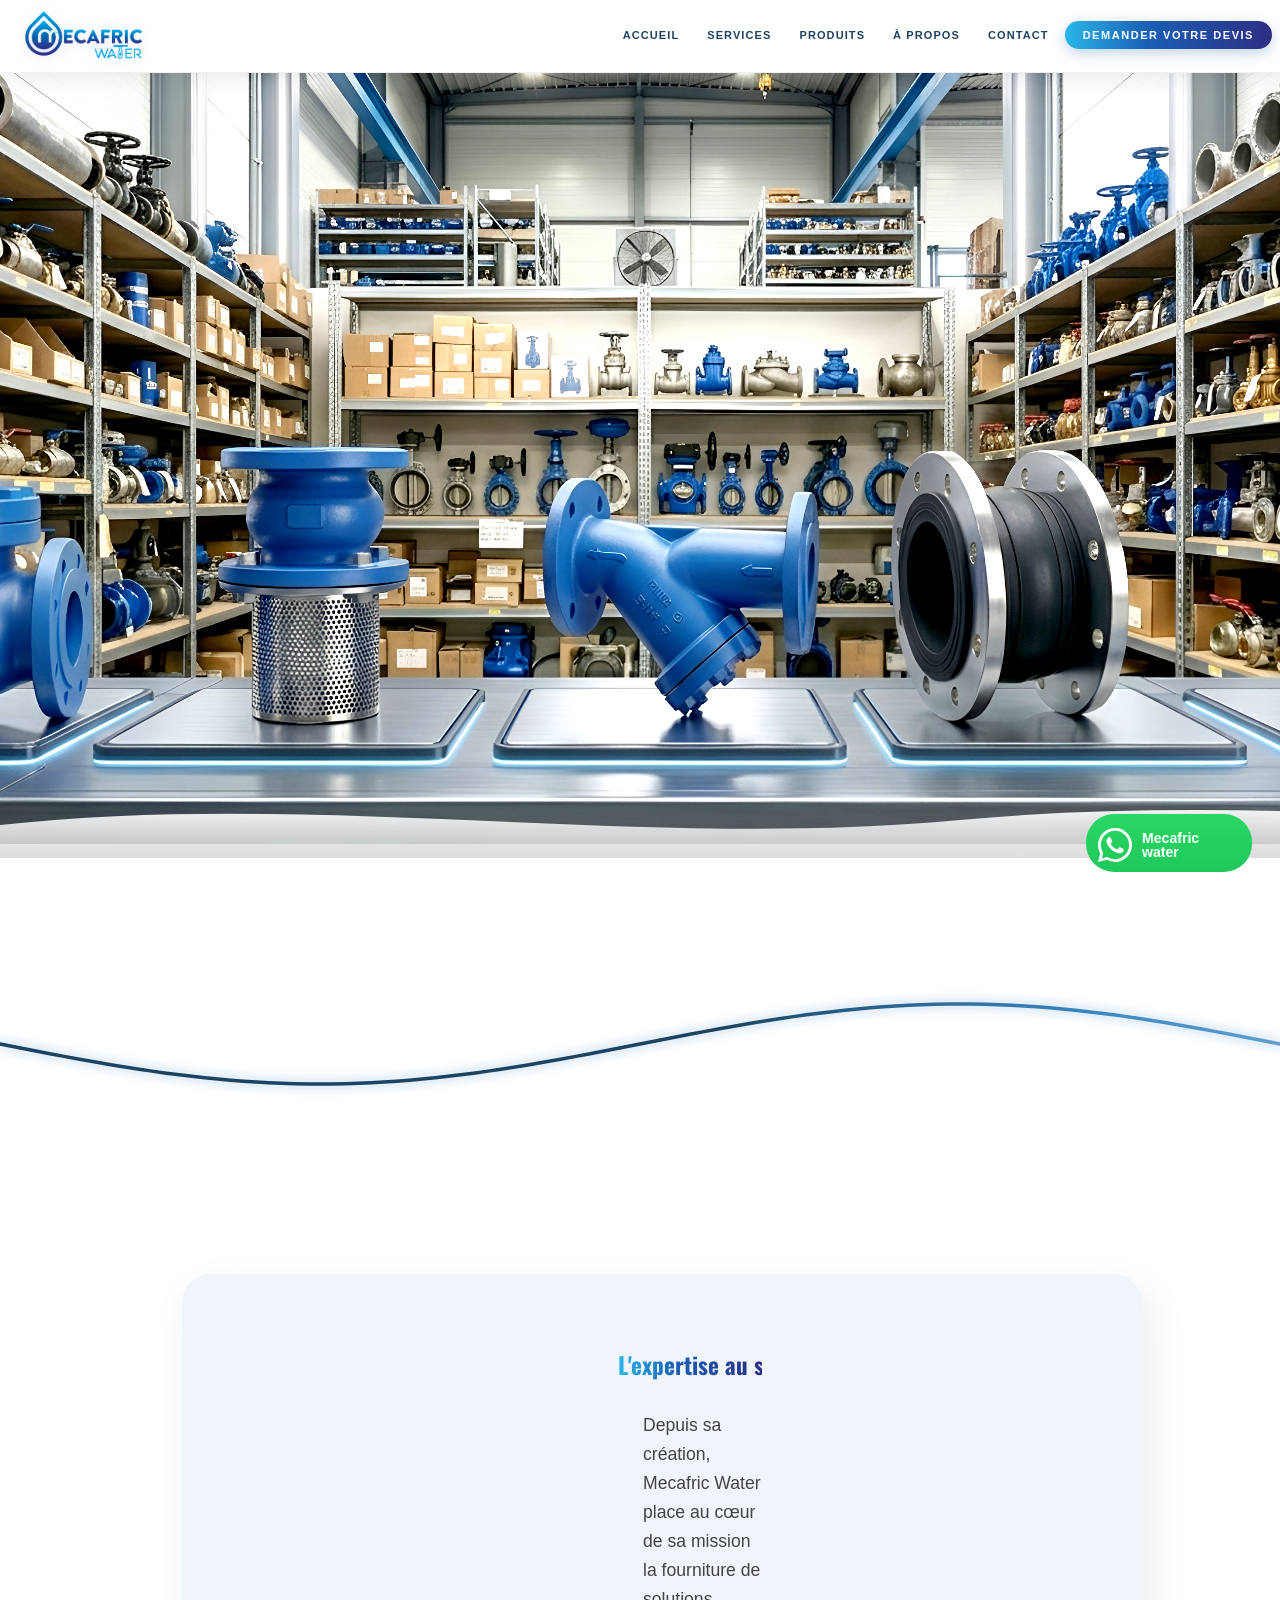
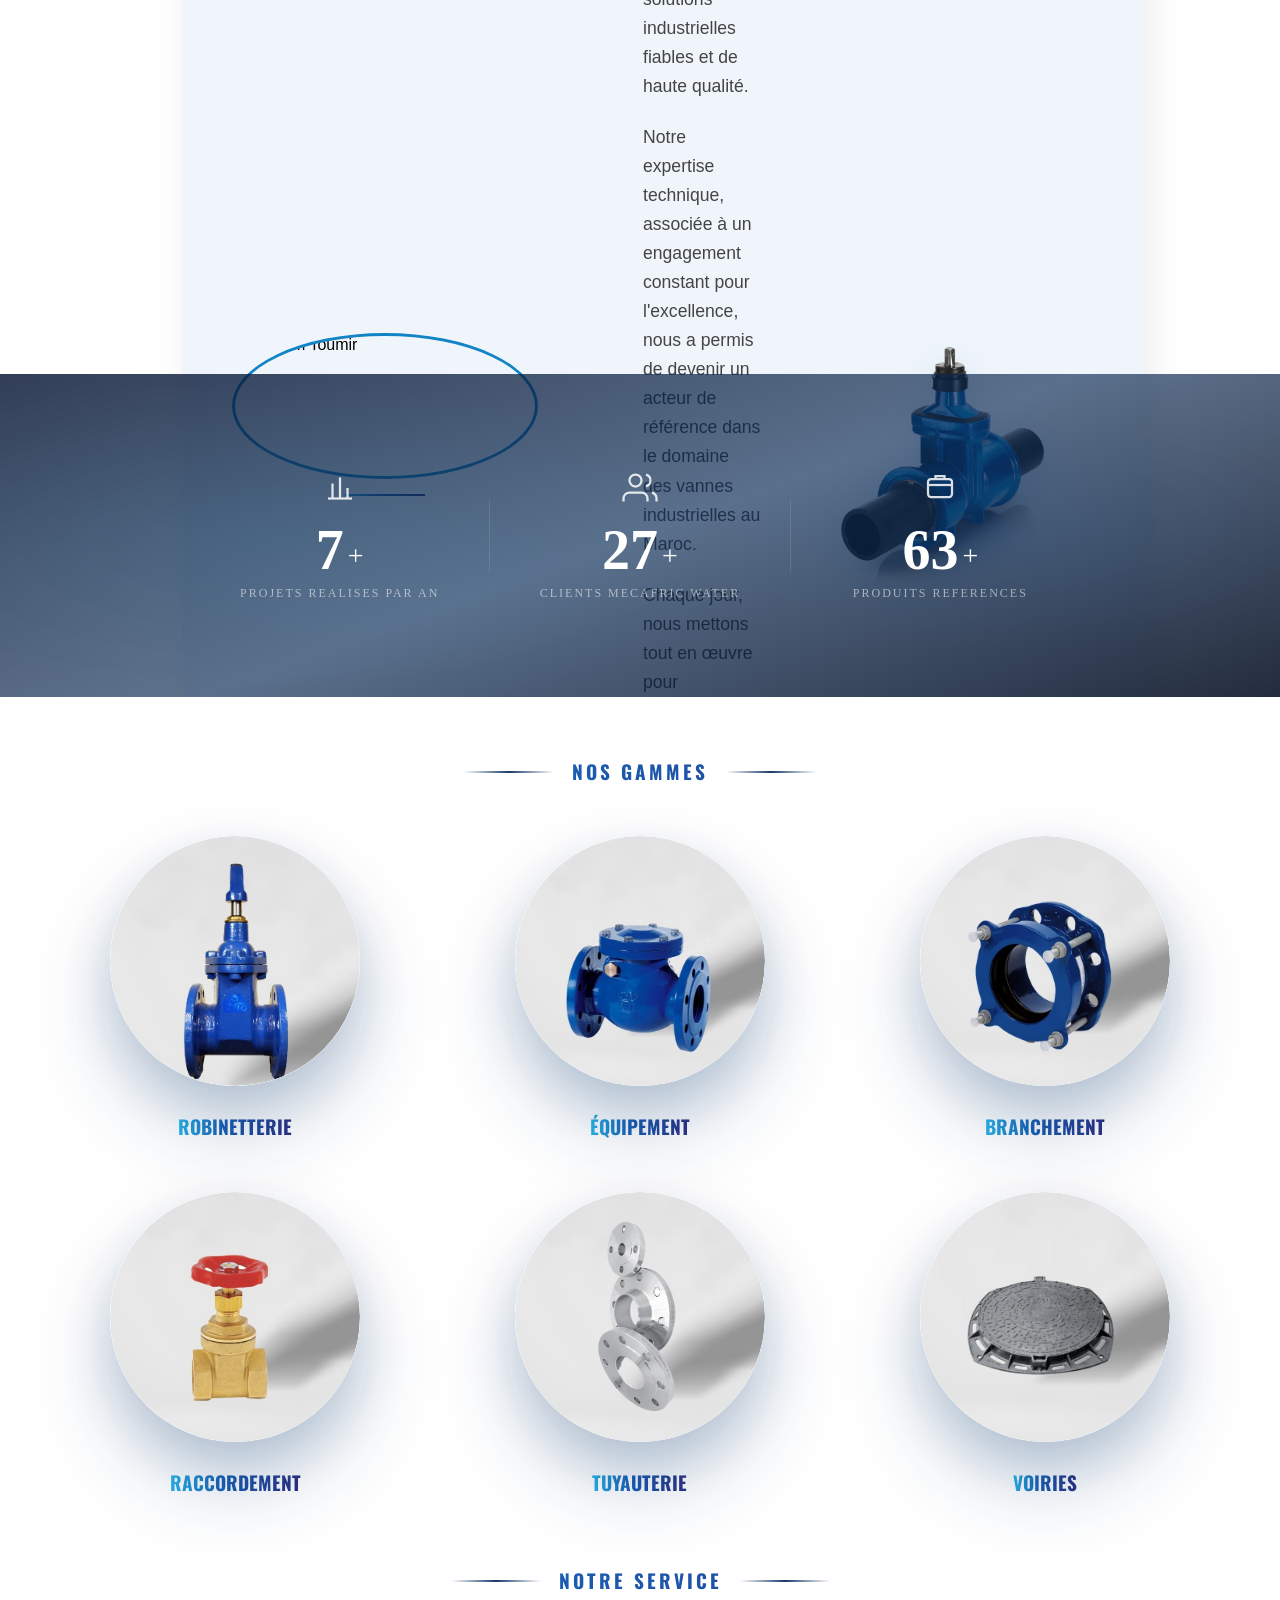
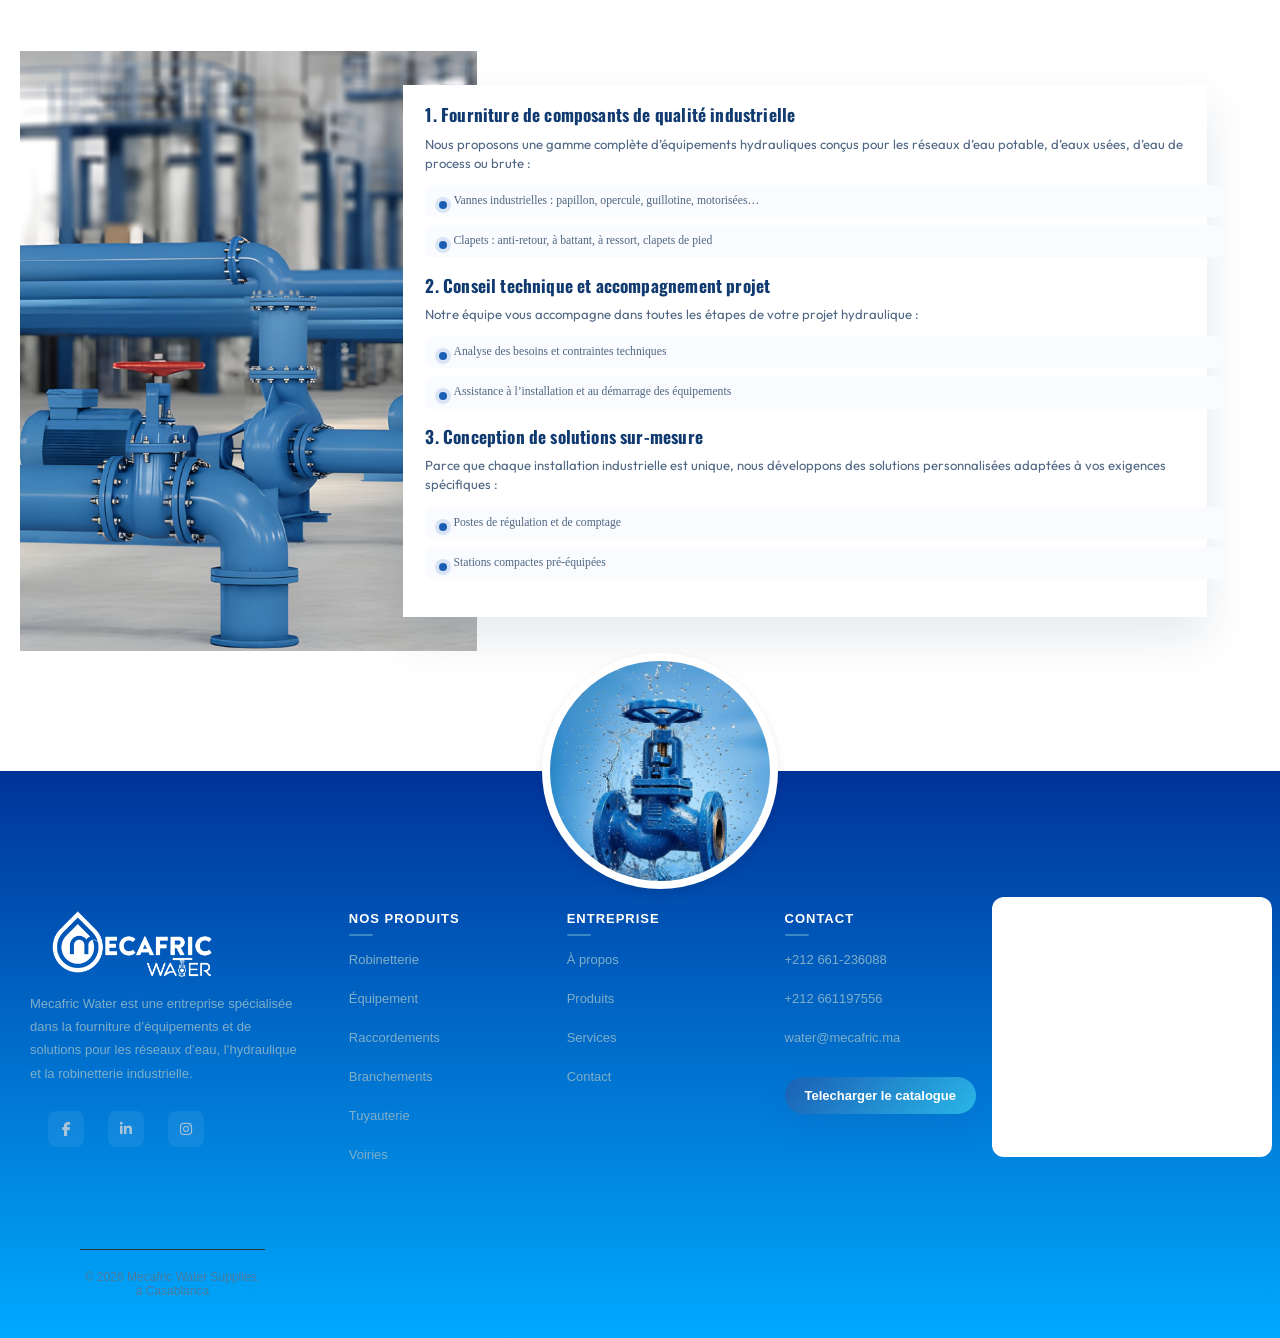
==== commit 9baadc75: "'addd'" ====
--- a/index.html
+++ b/index.html
@@ -3,25 +3,13 @@
 <head>
 <meta charset="UTF-8">
 <meta name="viewport" content="width=device-width, initial-scale=1.0">
+<title>Mecafric Water</title>
 <link rel="stylesheet" href="style.css">
 <link rel="stylesheet" href="https://cdnjs.cloudflare.com/ajax/libs/font-awesome/6.4.0/css/all.min.css">
 <link href="https://fonts.googleapis.com/css2?family=Cormorant+Garamond:wght@300;400;600&display=swap" rel="stylesheet">
 <link rel="preconnect" href="https://fonts.googleapis.com">
 <link rel="preconnect" href="https://fonts.gstatic.com" crossorigin>
-<link rel="preconnect" href="https://fonts.googleapis.com">
-<link rel="preconnect" href="https://fonts.gstatic.com" crossorigin>
-<link rel="preconnect" href="https://fonts.googleapis.com">
-<link rel="preconnect" href="https://fonts.gstatic.com" crossorigin>
-<link rel="preconnect" href="https://fonts.googleapis.com">
-<link rel="preconnect" href="https://fonts.gstatic.com" crossorigin>
-<link rel="preconnect" href="https://fonts.googleapis.com">
-<link rel="preconnect" href="https://fonts.gstatic.com" crossorigin>
-<link rel="preconnect" href="https://fonts.googleapis.com">
-<link rel="preconnect" href="https://fonts.gstatic.com" crossorigin>
-<link rel="preconnect" href="https://fonts.googleapis.com">
-<link rel="preconnect" href="https://fonts.gstatic.com" crossorigin>
-<link href="https://fonts.googleapis.com/css2?family=Bebas+Neue&family=Fjalla+One&family=Gelasio:ital,wght@0,400..700;1,400..700&family=Oswald:wght@200..700&display=swap" rel="stylesheet">
-</head>
+<link href="https://fonts.googleapis.com/css2?family=Anton&family=Bebas+Neue&family=Cinzel:wght@400..900&family=Fjalla+One&family=Gelasio:ital,wght@0,400..700;1,400..700&family=Milonga&family=Oswald:wght@200..700&display=swap" rel="stylesheet">
 <body>
 <!-- ===== NAVIGATION ===== -->
 <nav class="header-gradient">
@@ -42,35 +30,35 @@
 </nav>
 <!-- Carousel Section -->
 <section class="hero-slider">
-    <div class="hero-slide" style="background-image: url('./visuel/Slide\ 2.jpg');">
-          <div class="hero-text glass">
-      <h1>Let’s Flow Well </h1>
-    </div>
-    </div>
-  <div class="hero-slide active" style="background-image: url('./visuel/Slide\ 2-2.jpg');">
-
-  </div>
-  <div class="hero-slide" style="background-image: url('./visuel/Slide\ 5.jpg');">
-    <div class="hero-text glass">
-      <h1>Performance et fiabilité </h1>
-    </div>
-  </div>
+<!--1-->
+    <div class="hero-slide active" style="background-image: url('./visuel/Slide\ 2-2.jpg');">
+
+    </div>
+  <!--2-->
      <div class="hero-slide" style="background-image: url('./visuel/Slide\ 1-4.jpg');">
                <div class="hero-text glass">
-      <h1>Custom solutions for every installation</h1>
-    </div>
-  </div>
+      <h1>CONTRÔLER,</h1>
+      <h2>DISTRIBUER,SÉCURISER L'EAU</h2>
+    </div>
+  </div>
+    <div class="hero-slide" style="background-image: url('./visuel/Slide\ 5.jpg');">
+  </div>
+    <div class="hero-slide " style="background-image: url('./visuel/Slide\ 2.jpg');">
+                <div class="hero-text glass">
+            <h1 id="slide2">VOTRE PARTENAIRE DE CONFIANCE</h1>
+            <h2 id="slide-2">EN SOLUTIONS HYDRAULIQUES</h2>
+         </div>
+  </div>
+
   <!-- Wave divider -->
 <div class="wave-divider">
-  <svg viewBox="0 0 1440 90" preserveAspectRatio="none">
-    
+  <svg viewBox="0 0 1440 90" preserveAspectRatio="none">  
     <defs>
       <linearGradient id="waveGradient" x1="0" y1="0" x2="0" y2="1">
         <stop offset="0%" stop-color="#ffffff" stop-opacity="0.95"/>  <!-- Blanc en haut -->
         <stop offset="100%" stop-color="#d3d3d3" stop-opacity="0.8"/>  <!-- Gris clair en bas -->
       </linearGradient>
     </defs>
-
     <path 
       d="M0,55 C180,20 360,80 540,50 C720,20 900,70 1080,45 C1260,20 1350,60 1440,55 L1440,90 L0,90 Z" 
       fill="url(#waveGradient)"
@@ -115,11 +103,11 @@
       <p class="section-label">L'expertise au service de la performance industrielle</p>
       <div class="quote-block">
         <p class="quote-text">Depuis sa création, Mecafric Water place au cœur de sa mission la fourniture de solutions industrielles fiables et de haute qualité.</p>
-        <p class="quote-text">Notre expertise technique, associée à un engagement constant pour l’excellence,nous a permis de devenir un acteur de référence dans le domaine des vannes industrielles, aussi bien au Maroc.</p>
-          <p class="quote-text">Chaque jour, nous mettons tout en œuvre pour comprendre les besoins spécifiques de nos clients et répondre avec des produits performants et des services sur mesure, adaptés aux exigences  des secteurs industriels les plus exigeants.</p>
+        <p class="quote-text">Notre expertise technique, associée à un engagement constant pour l'excellence, nous a permis de devenir un acteur de référence dans le domaine des vannes industrielles au Maroc.</p>
+          <p class="quote-text">Chaque jour, nous mettons tout en œuvre pour comprendre les besoins spécifiques de nos clients et répondre avec des produits performants et des services sur mesure, adaptés aux exigences des secteurs industriels les plus exigeants.</p>
       </div>
       <span class="sig">
-        <img src="./visuel/Signature Hicham Toumir-01.png" alt="">
+        <img src="./visuel/Signature Hicham Toumir-01.png" alt="" >
         <img src="./svg/Signature Hicham Toumir-02.svg" alt="">
       </span>
     </div>
@@ -134,14 +122,11 @@
   <div class="stats-inner">
     <div class="stat-card">
       <div class="stat-icon">
-        <svg width="36" height="36" viewBox="0 0 24 24" fill="none" stroke="#ffff" stroke-width="1.5"><circle cx="12" cy="12" r="10"/><path d="M12 6v6l4 2"/></svg>
-      </div>
-      <div class="stat-body">
-        <!-- Exemple HTML -->
-         <section class="counters-section">
-
-  <h3 class="counter" data-target="15">0</h3>
-        <span class="stat-unit">ans</span>
+        <svg width="36" height="36" viewBox="0 0 24 24" fill="none" stroke="#ffff" stroke-width="1.5"><path d="M4 19h16"/><path d="M7 19V9"/><path d="M12 19V5"/><path d="M17 19v-7"/></svg>
+      </div>
+      <div class="stat-body counters-section">
+  <h3 class="counter" data-target="70">0</h3>
+        <span class="stat-unit">+</span>
       </div>
       <p class="stat-label">Années d'expérience</p>
     </div>
@@ -151,7 +136,7 @@
         <svg width="36" height="36" viewBox="0 0 24 24" fill="none" stroke="#ffff" stroke-width="1.5"><path d="M17 21v-2a4 4 0 0 0-4-4H5a4 4 0 0 0-4 4v2"/><circle cx="9" cy="7" r="4"/><path d="M23 21v-2a4 4 0 0 0-3-3.87"/><path d="M16 3.13a4 4 0 0 1 0 7.75"/></svg>
       </div>
       <div class="stat-body">
-  <h3 class="counter" data-target="50">0</h3>
+  <h3 class="counter" data-target="300">0</h3>
         <span class="stat-unit">+</span>
       </div>
       <p class="stat-label">Clients satisfaits</p>
@@ -159,10 +144,10 @@
     <div class="stat-divider"></div>
     <div class="stat-card">
       <div class="stat-icon">
-        <svg width="36" height="36" viewBox="0 0 24 24" fill="none" stroke="#ffff" stroke-width="1.5"><rect x="2" y="3" width="20" height="14" rx="2"/><path d="M8 21h8M12 17v4"/></svg>
+        <svg width="36" height="36" viewBox="0 0 24 24" fill="none" stroke="#ffff" stroke-width="1.5"><rect x="4" y="6" width="16" height="12" rx="2"/><path d="M9 6V4h6v2"/><path d="M4 10h16"/></svg>
       </div>
       <div class="stat-body">
-        <h2 class="counter" data-target="70">0</h2>
+        <h2 class="counter" data-target="700">0</h2>
         <span class="stat-unit">+</span>
       </div>
       <p class="stat-label">Produits référencés</p>
@@ -220,7 +205,7 @@
           <img src="./visuel/gamme5.jpeg" alt="">
         </a>
       </div>
-      <div class="gamme-label"> TYUAUTERIE</div>
+      <div class="gamme-label"> TUYAUTERIE</div>
     </div>
 
     <div class="gamme-item">
@@ -233,49 +218,38 @@
     </div>
   </div>
 </div>
-<section class="services-section services-section--static" id="services" data-services-static="true">
-    <div class="gammes-title">NOS SERVICES</div>
-
-  <div class="services-header">
-  
-  </div>
-
-  <div class="services-container">
-    <div class="services-visual">
-      <img src="./visuel/ser.png" alt="Solutions hydrauliques Mecafric">
-    </div>
-    <div class="services-list">
-    <div class="service-card">
-     <!-- <img src="./visuel/1. Fourniture de composants.png" alt="" class="icon"> -->
-      <h3>Fourniture de composants</h3>
-      <p>Équipements hydrauliques pour réseaux d'eau potable, eaux usées et eau de process.</p>
-              <div class="features-list">
-          <div class="feature-item">Vannes industrielles : papillon, opercule, guillotine</div>
-          <div class="feature-item">Clapets anti-retour, à battant, à ressort</div>
-          <div class="feature-item">Filtres, ventouses, soupapes de sécurité</div>
-        </div>
-    </div>
-
-    <div class="service-card">
-     <!-- <img src="./visuel/2. Conseil technique.png" alt="" class="icon"> -->
-      <h3>Conseil technique</h3>
-      <p>Notre équipe vous accompagne dans toutes les étapes de votre projet hydraulique.</p>
-              <div class="features-list">
-          <div class="feature-item">Analyse des besoins et contraintes techniques</div>
-          <div class="feature-item">Assistance à l'installation et au démarrage des équipements</div>
-        </div>
-    </div>
-
-    <div class="service-card">
-     <!-- <img src="./visuel/3. Conception de solutions .png" alt="" class="icon"> -->
-      <h3>Conception sur-mesure</h3>
-      <p>Solutions personnalisées adaptées à chaque installation industrielle unique.</p>
-          <div class="features-list">
-          <div class="feature-item">Postes de régulation et de comptage</div>
-          <div class="feature-item">Stations compactes pré-équipées</div>
-          <div class="feature-item">Solutions adaptées à chaque projet</div>
-        </div>
-    </div>
+
+<div class="gammes-title">NOTRE SERVICE</div>
+<section class="services-showcase-single">
+  <div class="services-showcase-single__image">
+    <img src="./visuel/1. Fourniture de composants.png" alt="Services Mecafric Water">
+  </div>
+  <div class="services-showcase-single__content">
+    <section class="services-block">
+      <h3>1. Fourniture de composants de qualité industrielle</h3>
+      <p>Nous proposons une gamme complète d’équipements hydrauliques conçus pour les réseaux d’eau potable, d’eaux usées, d’eau de process ou brute :</p>
+      <div class="service-panel__list">
+        <div>Vannes industrielles : papillon, opercule, guillotine, motorisées…</div>
+        <div>Clapets : anti-retour, à battant, à ressort, clapets de pied</div>
+
+      </div>
+    </section>
+    <section class="services-block">
+      <h3>2. Conseil technique et accompagnement projet</h3>
+      <p>Notre équipe vous accompagne dans toutes les étapes de votre projet hydraulique :</p>
+      <div class="service-panel__list">
+        <div>Analyse des besoins et contraintes techniques</div>
+        <div>Assistance à l’installation et au démarrage des équipements</div>
+      </div>
+    </section>
+    <section class="services-block">
+      <h3>3. Conception de solutions sur-mesure</h3>
+      <p>Parce que chaque installation industrielle est unique, nous développons des solutions personnalisées adaptées à vos exigences spécifiques :</p>
+      <div class="service-panel__list">
+        <div>Postes de régulation et de comptage</div>
+        <div>Stations compactes pré-équipées</div>
+      </div>
+    </section>
   </div>
 </section>
 <div class="top-section">
@@ -293,19 +267,19 @@
       <p>Mecafric Water est une entreprise spécialisée dans la fourniture d’équipements et de solutions pour les réseaux d’eau,
          l’hydraulique et la robinetterie industrielle.</p>
       <div class="footer-socials">
-        <a href="https://www.facebook.com/MecafricGroup/"  target="_blank"><i class="fab fa-facebook-f"></i></a>
-        <a href="https://www.linkedin.com/company/108484529/admin/dashboard/"  target="_blank"><i class="fab fa-linkedin-in"></i></a>
-        <a href="https://www.instagram.com/mecafric/"><i class="fab fa-instagram"  target="_blank"></i></a>
+        <a href="https://www.facebook.com/MecafricGroup/" target="_blank" rel="noopener noreferrer"><i class="fab fa-facebook-f"></i></a>
+        <a href="https://www.linkedin.com/company/108484529/admin/dashboard/" target="_blank" rel="noopener noreferrer"><i class="fab fa-linkedin-in"></i></a>
+        <a href="https://www.instagram.com/mecafric/" target="_blank" rel="noopener noreferrer"><i class="fab fa-instagram"></i></a>
       </div>
     </div> 
     <!-- Produits -->
      <div class="footer-col">
       <h4> Nos Produits</h4>
-      <a href="./produit.html?cat=robinetterie">Robinnetrie</a>
-      <a href="./produit.html?cat=equipements">Equipement</a>
+      <a href="./produit.html?cat=robinetterie">Robinetterie</a>
+      <a href="./produit.html?cat=equipements">Équipement</a>
       <a href="./produit.html?cat=raccordements">Raccordements</a>
       <a href="./produit.html?cat=branchements">Branchements</a>
-      <a href="./produit.html?cat=tuyauterie">Tyauterie</a>
+      <a href="./produit.html?cat=tuyauterie">Tuyauterie</a>
       <a href="./produit.html?cat=voiries">Voiries</a>
     </div> 
 
@@ -313,9 +287,9 @@
     <div class="footer-col">
       <h4>Entreprise</h4>
       <a href="./apropos.html">À propos</a>
-      <a href="./produit.html">Produit</a>
-      <a href="./index.html">Services</a>
-      <a href="./formulaire.html">Contact</a>
+      <a href="./produit.html">Produits</a>
+      <a href="./index.html#services">Services</a>
+      <a href="./contact.html">Contact</a>
     </div>
         <div class="footer-col">
       <h4>Contact</h4>
@@ -323,6 +297,7 @@
 <a href="tel:+2120661197556"> +212 661197556</a>
 
 <a href="mailto:water@mecafric.ma"> water@mecafric.ma</a>
+<a class="catalog-download-link catalog-download-link--footer" href="./catalogue/mecafricwaterlogo.pdf" download="Catalogue-Mecafric-Water.pdf">Telecharger le catalogue</a>
     </div> 
   <!-- Badges + Newsletter -->
   <div class="footer-middle">
@@ -333,7 +308,7 @@
 
   <!-- Bottom bar -->
  <div class="footer-bottom">
-    <span>© 2026 Mecafric water supplies. à Casablanca</span>
+    <span>© 2026 Mecafric Water Supplies, à Casablanca</span>
   </div>
     </div>
 </footer>
@@ -349,19 +324,14 @@
   </div>
 
   <div class="whatsapp-options">
-    <a href="https://wa.me/2120661236088" target="_blank">1</a>
-    <a href="https://wa.me/2120661197556" target="_blank">2</a>
+    <a href="https://wa.me/2120661236088" target="_blank" rel="noopener noreferrer">Back Office</a>
+    <a href="https://wa.me/2120661197556" target="_blank" rel="noopener noreferrer">Commercial</a>
   </div>
 
 </div>
-<!-- <a href="https://wa.me/2120661236088" target="_blank" class="btn-whatsapp">
-
-  <svg width="28" height="28" viewBox="0 0 32 32" xmlns="http://www.w3.org/2000/svg" fill="white">
-    <path d="M16 0C7.163 0 0 7.163 0 16c0 2.824.738 5.474 2.031 7.775L0 32l8.468-2.007A15.93 15.93 0 0016 32c8.837 0 16-7.163 16-16S24.837 0 16 0zm0 29.333a13.27 13.27 0 01-6.773-1.854l-.487-.29-5.027 1.19 1.213-4.903-.317-.503A13.267 13.267 0 012.667 16C2.667 8.636 8.636 2.667 16 2.667S29.333 8.636 29.333 16 23.364 29.333 16 29.333zm7.27-9.927c-.397-.198-2.347-1.158-2.711-1.289-.364-.132-.629-.198-.893.198-.265.397-1.026 1.289-1.257 1.554-.231.265-.463.298-.861.099-.397-.198-1.676-.617-3.192-1.97-1.18-1.052-1.977-2.35-2.208-2.747-.231-.397-.025-.611.174-.809.178-.177.397-.463.595-.694.198-.231.265-.397.397-.662.132-.265.066-.497-.033-.695-.099-.198-.893-2.152-1.224-2.946-.322-.774-.65-.669-.893-.681l-.762-.013c-.264 0-.694.099-1.058.497-.364.397-1.39 1.358-1.39 3.312 0 1.953 1.423 3.84 1.621 4.105.198.265 2.8 4.276 6.784 5.995.948.41 1.688.655 2.265.838.952.302 1.818.26 2.503.158.764-.114 2.347-.959 2.678-1.885.33-.926.33-1.72.231-1.885-.099-.165-.364-.264-.762-.463z"/>
-  </svg>
-
-  <main><strong>Mecafric <br> water</strong></main>
-</a> -->
+
+ 
+
 </body>
 <script src="./script.js"></script>
 </html>
--- a/style.css
+++ b/style.css
@@ -1,8 +1,47 @@
 @import url('https://fonts.googleapis.com/css2?family=Cormorant+Garamond:ital,wght@0,300;0,600;1,300&family=Outfit:wght@300;400;500&display=swap');
  @import url('https://fonts.googleapis.com/css2?family=Cormorant+Garamond:ital,wght@0,300;0,400;0,600;1,300;1,400&family=Outfit:wght@300;400;500&display=swap');
+@import url('https://fonts.googleapis.com/css2?family=Anton&family=Bebas+Neue&family=Cinzel:wght@400..900&family=Fjalla+One&family=Gelasio:ital,wght@0,400..700;1,400..700&family=Milonga&family=Oswald:wght@200..700&display=swap');
 *{padding: 0;
 margin: 0;}
 
+
+/* FEATURES */
+.features-list {
+  margin-top: 20px;
+}
+
+.feature-item {
+  margin-bottom: 10px;
+  padding-left: 20px;
+  position: relative;
+}
+
+.feature-item::before {
+  content: "✔";
+  position: absolute;
+  left: 0;
+  color: green;
+}
+
+/* قلب السطر الثاني */
+.services-list > div:nth-child(3) {
+  order: 4;
+}
+
+.services-list > div:nth-child(4) {
+  order: 3;
+}
+
+/* RESPONSIVE */
+@media (max-width: 768px) {
+  .services-list {
+    grid-template-columns: 1fr;
+  }
+
+  .services-list > div {
+    order: unset;
+  }
+}
 .gammes-section {
   background: white;
   padding: 60px 40px;
@@ -380,19 +419,48 @@
   backdrop-filter: none;
   box-shadow: none;
 }
-
+.hero-text #slide2{
+  font-family:'Bebas Neue', sans-serif;
+  font-size: 42pt;
+  font-weight: 500;
+  color:#ffffff;
+  line-height: 1.05;
+  margin-bottom: 0;
+  width: 61ch;
+}
+.hero-text #slide-2{
+  font-family:'Bebas Neue', sans-serif;
+  font-size: 42pt;
+  font-weight: 500;
+  color:#ffffff;
+  line-height: 1.05;
+  margin-bottom: 0;
+  letter-spacing: 0.07em;
+  width: 61ch;
+}
 .hero-text h1 {
-  font-family: 'Gelasio', serif;
-  font-size: clamp(2.2rem, 4.5vw, 4rem);
-  font-weight: 600;
-  background: linear-gradient(to bottom, #151515, #888888, #777777);
-  -webkit-background-clip: text;
-  -webkit-text-fill-color: transparent;
-  line-height: 1;
+  font-family:'Bebas Neue', sans-serif;
+    font-size: 92pt;
+  font-weight: 500;
+  color:#4e7bd0;
+  line-height: 1.05;
   margin-bottom: 0;
-  max-width: 12ch;
-  letter-spacing: 0;
-  text-shadow: 0 12px 28px rgba(6, 24, 46, 0.28);
+  width: 11ch;
+
+  letter-spacing: 0.02em;
+  -webkit-text-stroke: 1px rgba(12, 64, 108, 0.22);
+}
+.hero-text h2{
+    font-family:'Bebas Neue', sans-serif;
+    font-size: 46px;
+  font-weight: 400;
+  color:#4e7bd0;
+  line-height: 1.01;
+  margin-bottom: 0;
+  width: 29ch;
+
+  letter-spacing: 0.05em;
+  -webkit-text-stroke: 1px rgba(12, 64, 108, 0.22);
 }
 
 .hero-text p {
@@ -750,22 +818,14 @@
   -webkit-text-fill-color: transparent;
   font-family: 'Oswald';
   font-weight: bold;
-  font-size: 1.6rem;
-    margin: 21px 0 49px 0;
+  font-size: clamp(1.15rem, 2vw, 1.45rem);
+    margin: 31px 0 31px 0;
     display: block;
     line-height: 1.3;
     text-align:center;
-}
-.section-label::after{
-    content: '';
-    display: block;
-    width: 550px;
-    height: 2px;
-    background: linear-gradient(to right, #29B6E8 0%, #1A5FB4 40%, #2D2E83 100%);
-    margin-top: 15px;
-    margin-left: 12px;
-
-}
+    white-space: nowrap;
+}
+
 .quote-text {
     color: #444;
     line-height: 1.65;
@@ -789,7 +849,7 @@
     opacity: 0.85;
     filter: contrast(1.1);
     margin-bottom: 0; /* مسافة بين الصور */
-    margin-top: -35px;
+    margin-top: -15px;
 }
 /* Colonne droite : image produit  */
 .image-droite {
@@ -1445,27 +1505,23 @@
       .team-member { max-width: 300px; }
     }
     /*footer*/
-    
 /* CIRCLE */
 .circle{
   width: 320px;
   height: 320px;
-  background: #f0f0f0;
+  background: #ffffff;
   border-radius: 50%;
   border: 14px solid #ffffff;
   margin-bottom: -150px;
   position: absolute;
   left: 50%;
   transform: translateX(-50%);
-
   display: flex;
   align-items: center;
   justify-content: center;
-
   box-shadow: 
     0 20px 40px rgba(0,0,0,0.15),
     inset 0 5px 10px rgba(255,255,255,0.6);
-
   animation: float 4s ease-in-out infinite;
 }
 
@@ -1580,18 +1636,8 @@
   background-color: #0033ff;
 }
 /* 
-.footer {
-  background: linear-gradient(165deg, #243b7a 0%, #2186cc 50%, #17c1ff 100%);
-  height: 100vh; /* Pour que le dÃ©gradÃ© prenne toute la hauteur de l'Ã©cran */
-  /* width: 100%;
-  font-family: 'Segoe UI', sans-serif;
-  color: #7aa6c6;
-  position: relative;
-}
-.footer-brand img{
-  transform: scale(1.05) rotate(-2deg);
-  filter: drop-shadow(0 4px 14px rgba(42,109,181,0.30));
-} */
+
+
 /* ===== MAIN GRID ===== */
 /* ===== Footer Container ===== */
 .custom-footer {
@@ -1700,6 +1746,46 @@
 
 .footer-col a:hover {
   color: #4fc3f7;
+}
+
+.catalog-download-link {
+  display: inline-flex;
+  align-items: center;
+  justify-content: center;
+  gap: 8px;
+  padding: 11px 18px;
+  border-radius: 999px;
+  background: linear-gradient(135deg, #1a5fb4 0%, #29b6e8 100%);
+  color: #ffffff !important;
+  font-size: 0.88rem;
+  font-weight: 700;
+  text-decoration: none;
+  box-shadow: 0 14px 28px rgba(26, 95, 180, 0.2);
+  transition: transform 0.25s ease, box-shadow 0.25s ease, opacity 0.25s ease;
+}
+
+.catalog-download-link:hover {
+  color: #ffffff !important;
+  transform: translateY(-2px);
+  box-shadow: 0 18px 34px rgba(26, 95, 180, 0.28);
+}
+
+.catalog-download-link--footer {
+  margin-top: 8px;
+  width: 100%;
+  text-align: center;
+}
+
+.catalog-download-strip {
+  width: min(1180px, calc(100% - 32px));
+  margin: 22px auto 34px;
+  display: flex;
+  justify-content: center;
+}
+
+.contact-form-panel .catalog-download-link {
+  margin: 4px 0 14px;
+  width: fit-content;
 }
 
 /* ==== Footer Middle (Map/iframe) ==== */
@@ -2097,8 +2183,7 @@
 } 
 /* Section du haut pour le contraste */
 .top-section {
-  height: 100px;
-  background-color: #ffffff;
+  display: none;
 }
 
 /* Le Footer avec dÃ©gradÃ© */
@@ -2493,18 +2578,19 @@
   position: fixed;
   bottom: 28px;
   right: 28px;
-  background: #25D366;
+  background: linear-gradient(180deg, #29d765 0%, #1fc85b 100%);
   color: white;
-  border-radius: 50px;
-  padding: 12px 16px;
+  border-radius: 28px;
+  padding: 14px 12px 10px;
   cursor: pointer;
   z-index: 9999;
-  width: max-content;
+  width: 142px;
   font-family: sans-serif;
 
   display: flex;          /* مهم */
-  align-items: center;
-  gap: 10px;
+  align-items: flex-start;
+  gap: 8px;
+  flex-direction: column;
 }
 
 /* main */
@@ -2512,27 +2598,55 @@
   display: flex;
   align-items: center;
   gap: 10px;
+  width: 100%;
+}
+
+.whatsapp-main svg {
+  flex-shrink: 0;
+  width: 34px;
+  height: 34px;
+}
+
+.btn-whatsapp main {
+  line-height: 1;
+}
+
+.btn-whatsapp main strong {
+  display: block;
+  font-size: 0.88rem;
+  font-weight: 800;
 }
 
 /* options */
 .whatsapp-options {
   display: none;
-  gap: 6px;
+  flex-direction: column;
+  gap: 8px;
+  width: auto;
+  margin-top: 2px;
+  align-self: flex-start;
 }
 
 /* links */
 .whatsapp-options a {
   text-decoration: none;
   color: white;
-  background: #128C7E;
-  padding: 5px 8px;
-  border-radius: 6px;
-  font-size: 12px;
-}
-
-/* hover */
+  background: #118d83;
+  padding: 9px 12px;
+  border-radius: 10px;
+  font-size: 0.72rem;
+  width: auto;
+  min-width: 116px;
+  text-align: left;
+  box-shadow: 0 6px 14px rgba(8, 96, 88, 0.18);
+}
+
+.whatsapp-options a:hover {
+  background: #0e7d74;
+}
+
 .btn-whatsapp:hover .whatsapp-options {
-  display: flex; /* غادي يبانوا حدا النص */
+  display: flex;
 }
 
 /* === WhatsApp Floating Button === */
@@ -2552,31 +2666,6 @@
   box-shadow: 0 4px 20px rgba(37, 211, 102, 0.45);
 
   transition: transform 0.25s ease, box-shadow 0.25s ease;
-} */
-
-.btn-whatsapp:hover {
-  transform: translateY(-3px) scale(1.03);
-  box-shadow: 0 8px 28px rgba(37, 211, 102, 0.6);
-}
-
-/* Icône WhatsApp en blanc */
-.btn-whatsapp img {
-  width: 28px;
-  height: 28px;
-  filter: brightness(0) invert(1); /* force l'icône en blanc */
-  flex-shrink: 0;
-}
-
-/* Texte */
-.btn-whatsapp main {
-  line-height: 1.2;
-  font-size: 13px;
-  font-family: sans-serif;
-}
-
-.btn-whatsapp main strong {
-  font-weight: 700;
-  font-size: 14px;
 } */
 
 /* Animation d'entrée */
@@ -3186,262 +3275,6 @@
   pointer-events: auto;
 }
 
-/* Services cards layered like pricing showcase */
-.services-section {
-  position: relative;
-  padding: 54px 24px 110px;
-  background:
-    radial-gradient(circle at 50% 18%, rgba(41, 182, 232, 0.08), transparent 24%),
-    linear-gradient(180deg, #f9fcff 0%, #eef5fb 48%, #ffffff 100%);
-}
-
-.services-section .gammes-title {
-  margin-bottom: 22px;
-}
-
-.services-section .services-header::before {
-  display: inline-flex;
-  align-items: center;
-  margin-bottom: 14px;
-  padding: 7px 14px;
-  border-radius: 999px;
-  color: #9fe6ff;
-  font-family: 'Barlow Condensed', 'Segoe UI', sans-serif;
-  font-size: 0.82rem;
-  font-weight: 700;
-  letter-spacing: 0.22em;
-  text-transform: uppercase;
-}
-
-.services-section .services-header::after {
-  content: '';
-  width: min(160px, 22vw);
-  height: 4px;
-  margin-top: 18px;
-  border-radius: 999px;
-  background: linear-gradient(90deg, #297fe8 0%, rgba(255,255,255,0.92) 100%);
-}
-
-.services-section .services-header h2 {
-  max-width: 860px;
-  margin: 0;
-  color: #ffffff;
-  font-size: clamp(2rem, 4vw, 3.2rem);
-  line-height: 1.02;
-  letter-spacing: 0.01em;
-  text-wrap: balance;
-  text-shadow: 0 10px 24px rgba(5, 20, 50, 0.28);
-}
-
-.services-section .services-container {
-  width: min(980px, calc(100% - 2 * var(--page-gutter)));
-  margin: -92px auto 0;
-  position: relative;
-  min-height: 560px;
-  perspective: 1400px;
-}
-
-.services-section .service-card {
-  position: absolute;
-  inset: 0;
-  width: min(100%, 360px);
-  margin: 0 auto;
-  height: 400px;
-  padding: 22px 18px 24px;
-  border-radius: 22px;
-  background: #ffffff;
-  border: 1px solid rgba(16, 78, 146, 0.1);
-  box-shadow: 0 22px 40px rgba(10, 41, 84, 0.1);
-  text-align: center;
-  overflow: visible;
-  opacity: 1;
-  transform: translateY(40px) scale(0.88);
-  transition: transform 0.85s cubic-bezier(.22,.87,.36,1), box-shadow 0.4s ease, opacity 0.4s ease;
-  z-index: 1;
-  pointer-events: none;
-  transform-origin: center center;
-}
-
-.services-section.is-active .service-card.is-front {
-  background: linear-gradient(180deg, #103b78 0%, #1b5fb1 55%, #28b6e8 100%);
-  color: #ffffff;
-  transform: translateY(-18px) translateZ(0) scale(1.03);
-  opacity: 1;
-  z-index: 3;
-  pointer-events: auto;
-  box-shadow: 0 32px 58px rgba(10, 41, 84, 0.18);
-}
-
-.services-section.is-active .service-card.is-left {
-  transform: translateX(-102%) translateY(34px) scale(0.86);
-  opacity: 0.9;
-  z-index: 1;
-}
-
-.services-section.is-active .service-card.is-right {
-  transform: translateX(102%) translateY(34px) scale(0.86);
-  opacity: 0.9;
-  z-index: 1;
-}
-
-.services-section .service-card:hover {
-  box-shadow: 0 28px 52px rgba(10, 41, 84, 0.16);
-}
-
-.services-section .service-card::before,
-.services-section .service-card::after {
-  display: none;
-}
-
-.services-section .service-card:nth-child(1)::before,
-.services-section .service-card:nth-child(2)::before,
-.services-section .service-card:nth-child(3)::before {
-  content: '01';
-  display: inline-flex;
-  align-items: center;
-  justify-content: center;
-  width: 44px;
-  height: 44px;
-  border-radius: 50%;
-  margin-bottom: 18px;
-  background: linear-gradient(135deg, #29b6e8, #1a5fb4);
-  color: #ffffff;
-  font-family: 'Oswald', sans-serif;
-  font-size: 0.95rem;
-  letter-spacing: 0.06em;
-  box-shadow: 0 12px 24px rgba(26, 95, 180, 0.18);
-}
-
-.services-section .service-card:nth-child(2)::before { content: '02'; }
-.services-section .service-card:nth-child(3)::before { content: '03'; }
-
-.services-section .icon {
-  width: 100%;
-  height: 150px;
-  object-fit: contain;
-  display: block;
-  margin: 0 0 16px;
-  padding: 0;
-  background: transparent;
-  box-shadow: none;
-  animation: none;
-}
-
-.services-section .service-card h3 {
-  margin: 0 0 10px;
-  font-size: 1.35rem;
-  line-height: 1.06;
-  text-transform: uppercase;
-  color: #10375d;
-}
-
-.services-section.is-active .service-card.is-front h3,
-.services-section.is-active .service-card.is-front p,
-.services-section.is-active .service-card.is-front .feature-item {
-  color: #ffffff;
-}
-
-.services-section .service-card p {
-  margin: 0 0 18px;
-  font-size: 0.95rem;
-  line-height: 1.7;
-  color: #5b7086;
-  max-width: none;
-}
-
-.services-section .features-list {
-  display: flex;
-  flex-direction: column;
-  gap: 10px;
-  margin-top: 0;
-  text-align: left;
-}
-
-.services-section .feature-item {
-  padding: 10px 12px;
-  border-radius: 14px;
-  background: #eff6fd;
-  color: #35546e;
-  font-size: 0.83rem;
-  line-height: 1.5;
-}
-
-.services-section.is-active .service-card.is-front .feature-item {
-  background: rgba(255,255,255,0.14);
-}
-
-.services-section .feature-item::before {
-  margin-top: 6px;
-}
-
-@media (max-width: 980px) {
-  .services-section .services-container {
-    width: min(760px, calc(100% - 2 * var(--page-gutter)));
-    margin-top: -70px;
-    min-height: 1450px;
-    perspective: none;
-  }
-
-  .services-section .service-card {
-    position: relative;
-    width: 100%;
-    min-height: auto;
-    inset: auto;
-    margin: 0 0 18px;
-    transform: none;
-    opacity: 1;
-    pointer-events: auto;
-  }
-
-  .services-section.is-active .service-card.is-front,
-  .services-section.is-active .service-card.is-left,
-  .services-section.is-active .service-card.is-right {
-    transform: none;
-    opacity: 1;
-    box-shadow: 0 22px 40px rgba(10, 41, 84, 0.1);
-  }
-}
-
-@media (max-width: 700px) {
-  .services-section {
-    padding: 38px 16px 80px;
-  }
-
-  .services-section .services-header {
-    padding: 24px 18px 92px;
-    border-radius: 26px;
-    text-align: center;
-    align-items: center;
-  }
-
-  .services-section .services-header::before {
-    margin-bottom: 12px;
-    font-size: 0.76rem;
-    letter-spacing: 0.16em;
-  }
-
-  .services-section .services-header::after {
-    width: 110px;
-  }
-
-  .services-section .services-container {
-    margin-top: -58px;
-  }
-
-  .services-section .service-card {
-    border-radius: 20px;
-    padding: 18px 16px 20px;
-  }
-
-  .services-section .icon {
-    height: 128px;
-  }
-
-  .services-section .service-card h3 {
-    font-size: 1.2rem;
-  }
-}
-
 
 /* Footer map: keep it visible across pages */
 .footer-middle {
@@ -3519,470 +3352,186 @@
     }
   }
 
-/* Services redesign */
-.services-section.services-section--static {
-  padding: 56px 24px 110px;
-  background:
-    radial-gradient(circle at 12% 18%, rgba(41, 182, 232, 0.08), transparent 22%),
-    linear-gradient(180deg, #f7fbff 0%, #edf4fb 46%, #ffffff 100%);
-}
-
-.services-section.services-section--static .services-header {
+
+
+
+.services-section.services-section--static .gammes-title {
+  margin-bottom: 36px;
+}
+
+.services-section.services-section--static .services-shell {
   width: min(1180px, calc(100% - 2 * var(--page-gutter)));
-  min-height: 300px;
-  height: auto;
   margin: 0 auto;
-  padding: 40px 42px 130px;
-  border-radius: 32px;
-  display: flex;
-  flex-direction: column;
-  align-items: flex-start;
-  justify-content: center;
-  text-align: left;
-
-  box-shadow: 0 26px 60px rgba(10, 41, 84, 0.12);
-}
-
-.services-section.services-section--static .services-header::before,
-.services-section.services-section--static .services-header::after {
-  display: none;
-}
-
-.services-chip {
-  display: inline-flex;
-  align-items: center;
-  gap: 8px;
-  margin-bottom: 14px;
-  padding: 8px 14px;
-  border-radius: 999px;
-  background: rgba(255, 255, 255, 0.14);
-  color: #dff7ff;
-  font: 700 0.82rem 'Barlow Condensed', 'Segoe UI', sans-serif;
-  letter-spacing: 0.2em;
-  text-transform: uppercase;
-}
-
-.services-chip::before {
+  display: grid;
+  gap: 26px;
+}
+
+.services-section.services-section--static .services-intro {
+  display: grid;
+  grid-template-columns: minmax(320px, 1.2fr) minmax(220px, 0.58fr);
+  gap: 22px;
+  align-items: end;
+}
+
+.services-section.services-section--static .services-copy {
+  max-width: 760px;
+}
+
+
+
+.services-section.services-section--static .services-copy h2 {
+  margin: 0;
+  max-width: 12ch;
+  color: #123a5c;
+  font-family: 'Cormorant Garamond', serif;
+  font-size: clamp(2.5rem, 4.4vw, 4.4rem);
+  line-height: 0.95;
+  letter-spacing: -0.03em;
+}
+
+.services-section.services-section--static .services-copy p {
+  margin: 18px 0 0;
+  max-width: 62ch;
+  color: #587088;
+  font-family: 'Outfit', 'Segoe UI', sans-serif;
+  font-size: 1rem;
+  line-height: 1.78;
+}
+
+.services-section.services-section--static .services-aside {
+  display: grid;
+  gap: 14px;
+}
+
+.services-aside-card {
+  padding: 18px 18px 16px;
+  border-radius: 24px;
+  background: rgba(255, 255, 255, 0.72);
+  border: 1px solid rgba(19, 79, 132, 0.08);
+  box-shadow: 0 18px 40px rgba(10, 41, 84, 0.08);
+  backdrop-filter: blur(10px);
+}
+
+.services-aside-card span {
+  display: inline-block;
+  margin-bottom: 8px;
+  color: #1a5fb4;
+  font-family: 'Oswald', sans-serif;
+  font-size: 1.3rem;
+  letter-spacing: 0.06em;
+}
+
+.services-aside-card p {
+  margin: 0;
+  color: #5a738a;
+  font: 500 0.9rem 'Outfit', sans-serif;
+  line-height: 1.65;
+}
+
+.services-section.services-section--static .services-feature {
+  position: relative;
+  min-height: 430px;
+}
+
+
+.services-section.services-section--static .services-feature .services-visual::before {
   content: "";
-  width: 8px;
-  height: 8px;
-  border-radius: 50%;
-  background: #7bd9ff;
-  box-shadow: 0 0 0 5px rgba(123, 217, 255, 0.16);
-}
-
-.services-section.services-section--static .services-header h2 {
-  max-width: 620px;
-  margin: 0;
-  font-size: clamp(2rem, 4vw, 3rem);
-  line-height: 1.04;
-  color: #ffffff;
-  text-shadow: 0 10px 24px rgba(5, 20, 50, 0.24);
-}
-
-.services-section.services-section--static .services-container {
-  width: min(980px, calc(100% - 2 * var(--page-gutter)));
-  margin: -88px auto 0;
-  min-height: 0;
-  perspective: none;
-  display: grid;
-  grid-template-columns: 1fr;
-  gap: 14px;
-  padding: 22px;
-  border-radius: 28px;
-  background: rgba(255, 255, 255, 0.96);
-  border: 1px solid rgba(20, 83, 146, 0.08);
-  box-shadow: 0 28px 56px rgba(10, 41, 84, 0.12);
-}
-
-.services-section.services-section--static .service-card {
-  position: relative;
-  inset: auto;
-  width: 100%;
-  height: auto;
-  margin: 0;
-  padding: 16px 18px 16px 18px;
-  border-radius: 22px;
-  background: linear-gradient(180deg, #ffffff 0%, #b2bbca 100%);
-  border: 1px solid rgba(21, 83, 146, 0.08);
-  box-shadow: 0 10px 24px rgba(10, 41, 84, 0.05);
-  text-align: left;
-  overflow: hidden;
-  opacity: 1;
-  transform: none;
-  pointer-events: auto;
-  display: grid;
-  grid-template-columns: 140px minmax(0, 1fr);
-  column-gap: 18px;
-  align-items: start;
-  transition: transform 0.3s ease, box-shadow 0.3s ease, border-color 0.3s ease;
-}
-
-.services-section.services-section--static .service-card::before,
-.services-section.services-section--static .service-card::after {
-  display: none;
-}
-
-.services-section.services-section--static .service-card:hover {
-  transform: translateY(-4px);
-  border-color: rgba(21, 83, 146, 0.2);
-  box-shadow: 0 16px 30px rgba(10, 41, 84, 0.08);
-}
-
-
-.services-section.services-section--static .service-card:hover .icon {
-  transform: translateY(-4px) scale(1.03);
-}
-
-.services-section.services-section--static .service-card h3 {
-  margin: 2px 0 10px;
-  color: #123a5c;
-  font-size: 1.28rem;
-  line-height: 1.12;
-  text-transform: none;
-}
-
-.services-section.services-section--static .service-card p {
-  margin: 0 0 16px;
-  max-width: none;
-  color: #5b7086;
-  font-size: 0.92rem;
-  line-height: 1.65;
-}
-
-.services-section.services-section--static .features-list {
-  display: flex;
-  flex-direction: column;
-  gap: 8px;
-  margin-top: 0;
-}
-
-.services-section.services-section--static .feature-item {
-  padding: 10px 12px;
-  border-radius: 12px;
-  background: #eef6fd;
-  color: #35546e;
-  font-size: 0.82rem;
-  line-height: 1.5;
-}
-
-.services-section.services-section--static .feature-item::before {
-  margin-top: 6px;
-}
-
-@media (max-width: 980px) {
-  .services-section.services-section--static .services-container {
-    width: min(760px, calc(100% - 2 * var(--page-gutter)));
-  }
-}
-
-@media (max-width: 700px) {
-  .services-section.services-section--static {
-    padding: 40px 16px 78px;
-  }
-
-  .services-section.services-section--static .services-header {
-    min-height: auto;
-    padding: 24px 18px 84px;
-    border-radius: 24px;
-    text-align: center;
-    align-items: center;
-  }
-
-  .services-section.services-section--static .services-container {
-    margin-top: -54px;
-    padding: 14px;
-    border-radius: 22px;
-  }
-
-  .services-section.services-section--static .service-card {
-    grid-template-columns: 1fr;
-    border-radius: 18px;
-    padding: 14px 14px 18px;
-    row-gap: 14px;
-  }
-
-  .services-section.services-section--static .icon {
-    grid-row: auto;
-    height: 138px;
-    padding: 18px 18px 14px;
-    border-radius: 16px;
-  }
-}
-
-/* Services split layout */
-.services-section.services-section--static .services-container {
-  width: min(1180px, calc(100% - 2 * var(--page-gutter)));
-  margin: -104px auto 0;
-  padding: 0;
-  display: grid;
-  grid-template-columns: minmax(290px, 0.85fr) minmax(390px, 0.98fr);
-  gap: 22px;
-  background: transparent;
-  border: 0;
-  box-shadow: none;
-  align-items: start;
-}
-
-.services-section.services-section--static .services-visual {
-  position: relative;
-  min-height: 100%;
-  border-radius: 26px;
-  overflow: hidden;
-  background:
-    linear-gradient(145deg, rgba(10, 44, 86, 0.9), rgba(41, 128, 198, 0.74)),
-    #0f457e;
-  box-shadow: 0 26px 56px rgba(10, 41, 84, 0.16);
-}
-
-.services-section.services-section--static .services-visual::after {
+  position: absolute;
+  inset: 18px;
+  border-radius: 24px;
+  border: 1px solid rgba(255, 255, 255, 0.16);
+  z-index: 1;
+  pointer-events: none;
+}
+
+.services-section.services-section--static .services-feature .services-visual::after {
   content: "";
   position: absolute;
   inset: 0;
-  background: linear-gradient(180deg, rgba(255,255,255,0.08), transparent 40%);
-  pointer-events: none;
-}
-
-.services-section.services-section--static .services-visual img {
+  background: linear-gradient(90deg, rgba(7, 31, 62, 0.14) 0%, rgba(7, 31, 62, 0.36) 100%);
+  z-index: 0;
+}
+
+.services-section.services-section--static .services-feature .services-visual img {
   width: 100%;
   height: 100%;
-  min-height: 610px;
+  min-height: 100%;
   object-fit: cover;
   object-position: center;
   display: block;
+  opacity: 0.88;
   mix-blend-mode: screen;
-  opacity: 0.9;
+  filter: none;
+}
+
+
+.services-section.services-section--static .services-note strong {
+  display: block;
+  margin-bottom: 10px;
+  font: 700 0.92rem 'Barlow Condensed', sans-serif;
+  text-transform: uppercase;
+  letter-spacing: 0.16em;
+  color: #d5f3ff;
+}
+
+.services-section.services-section--static .services-note p {
+  margin: 0;
+  color: rgba(235, 245, 255, 0.88);
+  font: 400 0.94rem 'Outfit', sans-serif;
+  line-height: 1.7;
 }
 
 .services-section.services-section--static .services-list {
-  display: flex;
-  flex-direction: column;
-  gap: 12px;
-  margin-top: -22px;
-}
-
-.services-section.services-section--static .service-card {
-  grid-template-columns: 92px minmax(0, 1fr);
-  padding: 14px 14px 14px;
-  border-radius: 20px;
-  background: rgba(255, 255, 255, 0.96);
-  box-shadow: 0 14px 30px rgba(10, 41, 84, 0.08);
-  opacity: 0;
-  transform: translateX(28px);
-  animation: servicesStackIn 0.7s ease forwards;
-}
-
-.services-section.services-section--static .service-card:nth-child(1) { animation-delay: 0.08s; }
-.services-section.services-section--static .service-card:nth-child(2) { animation-delay: 0.18s; }
-.services-section.services-section--static .service-card:nth-child(3) { animation-delay: 0.28s; }
-
-.services-section.services-section--static .service-card:hover {
-  transform: translateY(-4px);
-}
-
-.services-section.services-section--static .icon {
-  grid-row: 1 / span 3;
-  height: 82px;
-  padding: 12px;
-  border-radius: 16px;
-  background: linear-gradient(180deg, #edf6fd 0%, #dcecf9 100%);
-}
-
-.services-section.services-section--static .service-card h3 {
-  font-size: 1.08rem;
-  margin: 2px 0 6px;
-}
-
-.services-section.services-section--static .service-card p {
-  margin-bottom: 10px;
-  font-size: 0.86rem;
-  line-height: 1.58;
-}
-
-.services-section.services-section--static .feature-item {
-  padding: 8px 10px;
-  font-size: 0.77rem;
-  border-radius: 10px;
-}
-
-@keyframes servicesStackIn {
-  from {
-    opacity: 0;
-    transform: translateX(28px);
-  }
-  to {
-    opacity: 1;
-    transform: translateX(0);
-  }
-}
-
-@media (max-width: 980px) {
-  .services-section.services-section--static .services-container {
-    grid-template-columns: 1fr;
-    margin-top: -74px;
-  }
-
-  .services-section.services-section--static .services-visual img {
-    min-height: 340px;
-  }
-
-  .services-section.services-section--static .services-list {
-    margin-top: 0;
-  }
-}
-
-@media (max-width: 700px) {
-  .services-section.services-section--static .services-container {
-    gap: 18px;
-    margin-top: -56px;
-  }
-
-  .services-section.services-section--static .services-visual {
-    border-radius: 22px;
-  }
-
-  .services-section.services-section--static .services-visual img {
-    min-height: 260px;
-  }
-
-  .services-section.services-section--static .service-card {
-    grid-template-columns: 82px minmax(0, 1fr);
-    padding: 14px;
-    border-radius: 18px;
-  }
-
-  .services-section.services-section--static .icon {
-    height: 78px;
-    border-radius: 14px;
-  }
-}
-
-/* Services final hover-cards */
-.services-section.services-section--static {
-  padding: 48px 24px 92px;
-  background:
-    linear-gradient(180deg, #f8fbfc 0%, #edf3f5 100%);
-}
-
-.services-section.services-section--static .services-header {
-  display: none;
-}
-
-.services-section.services-section--static .services-chip {
-  display: none;
-}
-
-.services-section.services-section--static .services-header h2 {
-  display: none;
-}
-
-.services-section.services-section--static .services-visual {
-  display: block;
   position: relative;
-  z-index: 1;
-}
-
-.services-section.services-section--static .services-container {
-  width: min(1040px, calc(100% - 2 * var(--page-gutter)));
-  margin: 0 auto;
+  top: auto;
+  left: auto;
+  width: auto;
+  margin: 0;
+  padding: 0;
+  transform: none;
+  opacity: 1;
   display: grid;
-  grid-template-columns: minmax(100px, 0.66fr) minmax(200px, 0.96fr);
-  gap: 20px;
-  align-items: stretch;
-}
-
-.services-section.services-section--static .services-list {
-  display: flex;
-  flex-direction: column;
-  justify-content: center;
-  gap: 16px;
-  margin-top: 0;
-  margin-left: -96px;
-  position: relative;
-  z-index: 2;
-}
-
-.services-section.services-section--static .services-visual {
-  border-radius: 0;
-  overflow: visible;
-  background: transparent;
-  box-shadow: none;
-}
-
-.services-section.services-section--static .services-visual::after {
-  display: none;
-}
-
-.services-section.services-section--static .services-visual img {
-  width: 100%;
-  height: 100%;
-  min-height: 360px;
-  object-fit: cover;
-  object-position: center;
-  display: block;
-  border: 8px solid #f7fbfc;
-  box-shadow: 0 18px 40px rgba(10, 41, 84, 0.12);
-  mix-blend-mode: normal;
-  opacity: 0.68;
-  filter: saturate(0.68) brightness(1.04);
+  grid-template-columns: repeat(3, minmax(0, 1fr));
+  gap: 18px;
+  pointer-events: auto;
 }
 
 .services-section.services-section--static .service-card {
   position: relative;
-  display: block;
-  min-height: 146px;
-  padding: 22px 20px 18px;
-  border-radius: 0;
-  background:rgb(255, 255, 255);
-  border: 1px solid rgba(54, 92, 86, 0.1);
-  box-shadow: 0 14px 28px rgba(10, 41, 84, 0.1);
-  text-align: left;
+  min-height: 100%;
+  padding: 24px 24px 22px;
+  border-radius: 28px;
+  background: linear-gradient(180deg, rgba(255, 255, 255, 0.98) 0%, rgba(247, 251, 255, 0.98) 100%);
+  border: 1px solid rgba(19, 79, 132, 0.08);
+  box-shadow:
+    0 20px 42px rgba(10, 41, 84, 0.09),
+    inset 0 1px 0 rgba(255, 255, 255, 0.98);
   overflow: hidden;
   opacity: 0;
-  transform: translateY(26px);
-  animation: none;
-  transition: transform 0.3s ease, box-shadow 0.3s ease, opacity 0.5s ease;
-}
-
-
-
-.services-section.services-section--static.is-revealed .service-card {
-  animation: servicesRevealUp 0.65s ease forwards;
-}
-
-.services-section.services-section--static.is-revealed .service-card:nth-child(1) {
-  animation-delay: 0.08s;
-}
-
-.services-section.services-section--static.is-revealed .service-card:nth-child(2) {
-  animation-delay: 0.2s;
-}
-
-.services-section.services-section--static.is-revealed .service-card:nth-child(3) {
-  animation-delay: 0.32s;
-}
-
-.services-section.services-section--static .service-card::after {
+  transform: translateY(34px);
+  transition: transform 0.32s ease, box-shadow 0.32s ease, border-color 0.32s ease;
+}
+
+.services-section.services-section--static .service-card::before {
   content: "";
   position: absolute;
-  inset: 0;
-  background: linear-gradient(180deg, rgba(255,255,255,0.14), transparent 40%);
-  opacity: 0;
-  transition: opacity 0.3s ease;
-}
-
-.services-section.services-section--static .service-card:hover {
-  transform: translateY(-4px);
-  box-shadow: 0 18px 34px rgba(10, 41, 84, 0.14);
-}
-
-.services-section.services-section--static .service-card:hover::after {
-  opacity: 1;
-}
-
-.services-section.services-section--static .service-card:hover .icon {
-  opacity: 0.14;
-  transform: translateY(-50%) scale(1);
+  inset: 0 auto 0 0;
+  width: 5px;
+  border-radius: 28px 0 0 28px;
+  background: linear-gradient(180deg, #29b6e8 0%, #1a5fb4 58%, #2d2e83 100%);
+}
+
+.services-section.services-section--static .service-card::after {
+  display: none;
+}
+
+.service-index {
+  display: inline-flex;
+  margin-bottom: 18px;
+  color: #7aa7c9;
+  font-family: 'Oswald', sans-serif;
+  font-size: 0.95rem;
+  letter-spacing: 0.18em;
 }
 
 .services-section.services-section--static .service-card h3,
@@ -3994,75 +3543,98 @@
 
 .services-section.services-section--static .service-card h3 {
   margin: 0;
-  padding-top: 0;
-  max-width: 84%;
-  color: #0770d2;
+  color: #123a5c;
   font-family: 'Cormorant Garamond', serif;
-  font-size: clamp(1.55rem, 1.9vw, 2.2rem);
-  line-height: 1.02;
-  letter-spacing: 0;
-  text-transform: none;
-  font-weight: 700;
-}
-
-.services-section.services-section--static .service-card:nth-child(1) h3::before,
-.services-section.services-section--static .service-card:nth-child(2) h3::before,
-.services-section.services-section--static .service-card:nth-child(3) h3::before {
-  display: inline-flex;
-  align-items: center;
-  justify-content: center;
-  width: 28px;
-  height: 28px;
-  margin: 0 0 10px;
-  border-radius: 50%;
-  background: linear-gradient(135deg, #7fb7a8, #4f8f7b);
-  color: #ffffff;
-  font-family: 'Oswald', sans-serif;
-  font-size: 0.72rem;
-  box-shadow: none;
-}
-
-.services-section.services-section--static .service-card h3::before {
-  display: inline-flex;
+  font-size: clamp(1.8rem, 2vw, 2.4rem);
+  line-height: 0.98;
+  letter-spacing: -0.02em;
+  transform: translateY(12px);
+  opacity: 0;
+  transition: transform 0.55s ease, opacity 0.55s ease;
 }
 
 .services-section.services-section--static .service-card p {
-  margin: 8px 0 0;
-  max-width: 80%;
-  color: #39748f;
+  margin: 16px 0 0;
+  color: #597188;
   font-family: 'Outfit', 'Segoe UI', sans-serif;
-  font-size: 0.84rem;
-  line-height: 1.6;
-  font-weight: 400;
+  font-size: 0.95rem;
+  line-height: 1.72;
+  transform: translateY(14px);
+  opacity: 0;
+  transition: transform 0.6s ease, opacity 0.6s ease;
 }
 
 .services-section.services-section--static .features-list {
   display: flex;
   flex-wrap: wrap;
-  gap: 6px 10px;
-  margin-top: 10px;
+  gap: 10px;
+  margin-top: 18px;
+  transform: translateY(16px);
+  opacity: 0;
+  transition: transform 0.65s ease, opacity 0.65s ease;
 }
 
 .services-section.services-section--static .feature-item {
-  padding: 0;
-  border-radius: 0;
-  background: transparent;
-  color: #000000;
+  padding: 8px 12px;
+  border-radius: 999px;
+  background: #eaf4fc;
+  color: #2f607a;
   font-family: 'Outfit', 'Segoe UI', sans-serif;
-  font-size: 0.74rem;
+  font-size: 0.79rem;
   line-height: 1.45;
-  font-weight: 400;
-  letter-spacing: 0.01em;
+  font-weight: 500;
 }
 
 .services-section.services-section--static .feature-item::before {
   display: none;
 }
 
-@keyframes servicesRevealUp {
+.services-section.services-section--static.is-revealed .service-card {
+  animation: servicesRevealSoftNew 0.72s ease forwards;
+}
+
+.services-section.services-section--static.is-revealed .service-card:nth-child(1) { animation-delay: 0.08s; }
+.services-section.services-section--static.is-revealed .service-card:nth-child(2) { animation-delay: 0.18s; }
+.services-section.services-section--static.is-revealed .service-card:nth-child(3) { animation-delay: 0.28s; }
+
+.services-section.services-section--static.is-revealed .service-card h3,
+.services-section.services-section--static.is-revealed .service-card p,
+.services-section.services-section--static.is-revealed .service-card .features-list {
+  transform: translateY(0);
+  opacity: 1;
+}
+
+.services-section.services-section--static.is-revealed .service-card:nth-child(1) h3,
+.services-section.services-section--static.is-revealed .service-card:nth-child(1) p,
+.services-section.services-section--static.is-revealed .service-card:nth-child(1) .features-list {
+  transition-delay: 0.18s;
+}
+
+.services-section.services-section--static.is-revealed .service-card:nth-child(2) h3,
+.services-section.services-section--static.is-revealed .service-card:nth-child(2) p,
+.services-section.services-section--static.is-revealed .service-card:nth-child(2) .features-list {
+  transition-delay: 0.28s;
+}
+
+.services-section.services-section--static.is-revealed .service-card:nth-child(3) h3,
+.services-section.services-section--static.is-revealed .service-card:nth-child(3) p,
+.services-section.services-section--static.is-revealed .service-card:nth-child(3) .features-list {
+  transition-delay: 0.38s;
+}
+
+.services-section.services-section--static .service-card.is-spotlight,
+.services-section.services-section--static .service-card:hover {
+  transform: translateY(-8px);
+  border-color: rgba(26, 95, 180, 0.16);
+  box-shadow:
+    0 28px 54px rgba(10, 41, 84, 0.14),
+    inset 0 1px 0 rgba(255, 255, 255, 0.98);
+}
+
+@keyframes servicesRevealSoftNew {
   from {
     opacity: 0;
-    transform: translateY(26px);
+    transform: translateY(34px);
   }
   to {
     opacity: 1;
@@ -4071,62 +3643,445 @@
 }
 
 @media (max-width: 980px) {
-  .services-section.services-section--static .services-container {
+  .services-section.services-section--static .services-intro {
+    grid-template-columns: 1fr;
+  }
+
+  .services-section.services-section--static .services-feature {
+    min-height: auto;
+  }
+
+  .services-section.services-section--static .services-feature .services-visual {
+    position: relative;
+    inset: auto;
+    min-height: 320px;
+  }
+
+  .services-section.services-section--static .services-note {
+    position: relative;
+    right: auto;
+    bottom: auto;
+    width: min(100%, 420px);
+    margin: -44px 18px 0 auto;
+  }
+
+  .services-section.services-section--static .services-list {
+    grid-template-columns: 1fr;
+  }
+}
+
+@media (max-width: 700px) {
+  .services-section.services-section--static {
+    padding: 46px 16px 78px;
+  }
+
+  .services-section.services-section--static .services-copy h2 {
+    max-width: 100%;
+    font-size: clamp(2rem, 10vw, 3rem);
+  }
+
+  .services-section.services-section--static .services-feature .services-visual {
+    min-height: 240px;
+    border-radius: 24px;
+  }
+
+  .services-section.services-section--static .services-note {
+    margin: -34px 10px 0;
+    width: auto;
+    border-radius: 22px;
+  }
+
+  .services-section.services-section--static .service-card {
+    padding: 22px 18px 18px;
+    border-radius: 22px;
+  }
+
+  .services-section.services-section--static .service-card::before {
+    border-radius: 22px 0 0 22px;
+  }
+
+  .services-section.services-section--static .service-card h3 {
+    font-size: clamp(1.55rem, 8vw, 2rem);
+  }
+
+  .services-section.services-section--static .service-card p {
+    font-size: 0.9rem;
+  }
+}
+
+
+.services-section.services-section--static .gammes-title {
+  background: linear-gradient(to right, #29B6E8 0%, #1A5FB4 40%, #2D2E83 100%);
+  -webkit-background-clip: text;
+  -webkit-text-fill-color: transparent;
+  font-family: 'Oswald';
+  font-weight: bold;
+  font-size: 1.2rem;
+}
+
+.services-section.services-section--static .gammes-title::before,
+.services-section.services-section--static .gammes-title::after {
+  background: linear-gradient(to right, transparent, rgba(221, 233, 247, 0.8), transparent);
+}
+
+.services-section.services-section--static .services-shell {
+  width: min(1380px, calc(100% - 32px));
+  margin: 0 auto;
+}
+
+.services-section.services-section--static .services-intro,
+.services-section.services-section--static .services-feature,
+.services-section.services-section--static .services-note,
+.services-section.services-section--static .services-copy,
+.services-section.services-section--static .services-aside {
+  display: none;
+}
+
+.services-section.services-section--static .services-list {
+  display: grid;
+  grid-template-columns: repeat(3, minmax(0, 1fr));
+  gap: 0;
+  align-items: start;
+  position: relative;
+  top: auto;
+  left: auto;
+  width: 100%;
+  margin: 0;
+  padding: 0;
+  transform: none;
+  opacity: 1;
+}
+
+.services-section.services-section--static .service-card {
+  min-height: 0;
+  padding: 14px 14px 16px;
+  border-radius: 26px;
+  background: rgba(255, 255, 255, 0.98);
+  border: 1px solid rgba(27, 88, 152, 0.08);
+  box-shadow: 0 16px 34px rgba(9, 37, 74, 0.08);
+  opacity: 0;
+  transform: translateY(28px);
+  max-width: 370px;
+}
+
+.services-section.services-section--static .service-card:nth-child(1) {
+  justify-self: start;
+  margin-top: 34px;
+}
+
+.services-section.services-section--static .service-card:nth-child(2) {
+  justify-self: center;
+  z-index: 2;
+}
+
+.services-section.services-section--static .service-card:nth-child(3) {
+  justify-self: end;
+  margin-top: 34px;
+}
+
+.services-section.services-section--static .service-card::before,
+.services-section.services-section--static .service-card::after {
+  display: none;
+}
+
+
+.services-section.services-section--static .service-card.is-spotlight {
+  transform: translateY(-20px) scale(1.02);
+}
+
+.services-section.services-section--static .service-card:hover {
+  transform: translateY(-6px);
+}
+
+.services-section.services-section--static .service-card--featured:hover,
+.services-section.services-section--static .service-card--featured.is-spotlight {
+  transform: translateY(-24px) scale(1.03);
+}
+
+.services-section.services-section--static .service-thumb {
+  width: 100%;
+  aspect-ratio: 16 / 6.3;
+  border-radius: 18px;
+  overflow: hidden;
+  margin-bottom: 14px;
+  background: #e9f3fb;
+}
+
+.services-section.services-section--static .service-thumb img {
+  width: 100%;
+  height: 100%;
+  object-fit: cover;
+  display: block;
+}
+
+.services-section.services-section--static .service-card h3,
+.services-section.services-section--static .service-card p,
+.services-section.services-section--static .features-list {
+  transform: none;
+  opacity: 1;
+}
+
+.services-section.services-section--static .service-card h3 {
+  margin: 0;
+  text-align: center;
+  color: #10426e;
+  font-family: 'Oswald', sans-serif;
+  font-size: clamp(1.35rem, 1.9vw, 2rem);
+  line-height: 1.02;
+  text-transform: uppercase;
+  letter-spacing: 0.03em;
+}
+
+.services-section.services-section--static .service-card--featured h3 {
+  color: #0a1764;
+}
+
+.services-section.services-section--static .service-card p {
+  margin: 12px 0 0;
+  text-align: center;
+  color: #6a7f92;
+  font-family: 'Gelasio', serif;
+  font-size: 0.9rem;
+  line-height: 1.55;
+}
+
+.services-section.services-section--static .service-card--featured p {
+  color: rgba(21, 90, 135, 0.92);
+}
+
+.services-section.services-section--static .features-list {
+  display: grid;
+  gap: 10px;
+  margin-top: 18px;
+}
+
+.services-section.services-section--static .feature-item {
+  position: relative;
+  padding: 10px 14px 10px 30px;
+  border-radius: 999px;
+  background: #eef7ff;
+  color: #55708a;
+  font-family: 'Gelasio', serif;
+  font-size: 0.84rem;
+  line-height: 1.45;
+  font-weight: 400;
+}
+
+.services-section.services-section--static .feature-item::before {
+  display: block;
+  content: "";
+  position: absolute;
+  left: 12px;
+  top: 50%;
+  width: 7px;
+  height: 7px;
+  border-radius: 50%;
+  background: #37a9f2;
+  transform: translateY(-50%);
+  box-shadow: 0 0 0 4px rgba(55, 169, 242, 0.12);
+}
+
+.services-section.services-section--static .service-card--featured .feature-item {
+  background: rgba(180, 200, 249, 0.16);
+  color: #215f84;
+}
+
+.services-section.services-section--static .service-card--featured .feature-item::before {
+  background: #1545ae;
+  box-shadow: 0 0 0 4px rgba(221, 220, 220, 0.12);
+}
+
+.services-section.services-section--static.is-revealed .service-card {
+  animation: servicesMockupIn 0.7s ease forwards;
+}
+
+.services-section.services-section--static.is-revealed .service-card:nth-child(1) { animation-delay: 0.08s; }
+.services-section.services-section--static.is-revealed .service-card:nth-child(2) { animation-delay: 0.18s; }
+.services-section.services-section--static.is-revealed .service-card:nth-child(3) { animation-delay: 0.28s; }
+
+@keyframes servicesMockupIn {
+  from {
+    opacity: 0;
+    transform: translateY(28px);
+  }
+  to {
+    opacity: 1;
+    transform: translateY(0);
+  }
+}
+
+@media (max-width: 980px) {
+  .services-section.services-section--static .services-list {
+    grid-template-columns: 1fr;
+    gap: 16px;
+  }
+
+  .services-section.services-section--static .service-card,
+  .services-section.services-section--static .service-card--featured,
+  .services-section.services-section--static .service-card.is-spotlight {
+    transform: none;
+    max-width: none;
+    margin-top: 0;
+    justify-self: stretch;
+  }
+}
+
+@media (max-width: 700px) {
+  .services-section.services-section--static {
+    padding: 46px 16px 78px;
+  }
+
+  .services-section.services-section--static .service-card {
+    padding: 14px 14px 16px;
+    border-radius: 18px;
+  }
+
+  .services-section.services-section--static .service-thumb {
+    border-radius: 12px;
+  }
+
+  .services-section.services-section--static .service-card h3 {
+    font-size: 1.12rem;
+  }
+}
+
+.services-showcase-single {
+  width: min(1240px, calc(100% - 32px));
+  margin: 56px auto 120px;
+  display: grid;
+  grid-template-columns: minmax(0, 0.76fr) minmax(600px, 1.3fr);
+  gap: 0;
+  align-items: stretch;
+}
+
+.services-showcase-single__image {
+  position: relative;
+  min-height: 100%;
+  background: #eef5fb;
+  overflow: hidden;
+}
+
+.services-showcase-single__image img {
+  width: 100%;
+  height: 100%;
+  min-height: 600px;
+  object-fit: cover;
+  display: block;
+}
+
+.services-showcase-single__content {
+  position: relative;
+  z-index: 1;
+  display: flex;
+  flex-direction: column;
+  justify-content: flex-start;
+  align-items: flex-start;
+  gap: 18px;
+  margin: 34px 0 34px -74px;
+  padding: 20px 22px;
+  background: #ffffff;
+  box-shadow: 0 20px 44px rgba(8, 35, 74, 0.1);
+  text-align: left;
+  width: min(100%, 760px);
+}
+
+.services-block {
+  width: 100%;
+}
+
+.services-block h3 {
+  margin: 0;
+  color: #103a70;
+  font-family: 'Oswald', sans-serif;
+  font-size: clamp(1.08rem, 1.28vw, 1.5rem);
+  line-height: 1.12;
+  text-transform: none;
+  letter-spacing: 0.01em;
+}
+
+.services-block p {
+  margin-top: 10px;
+  color: #4f6783;
+  font-family: 'Outfit', sans-serif;
+  font-size: 0.82rem;
+  line-height: 1.48;
+  max-width: none;
+}
+
+.service-panel__list {
+  margin-top: 12px;
+  display: grid;
+  gap: 8px;
+  width: 100%;
+}
+
+.service-panel__list div {
+  width: 100%;
+  max-width: 100%;
+  padding: 8px 11px 8px 28px;
+  border-radius: 8px;
+  position: relative;
+  background: #f9fbfe;
+  color: #4f6783;
+  font-size: 0.73rem;
+  line-height: 1.38;
+}
+
+.service-panel__list div::before {
+  content: "";
+  position: absolute;
+  left: 14px;
+  top: 16px;
+  width: 8px;
+  height: 8px;
+  border-radius: 50%;
+  background: #1a5fb4;
+  box-shadow: 0 0 0 4px rgba(26, 95, 180, 0.14);
+}
+
+@media (max-width: 980px) {
+  .services-showcase-single {
     grid-template-columns: 1fr;
     gap: 18px;
   }
 
-  .services-section.services-section--static .services-visual img {
-    min-height: 250px;
-  }
-
-  .services-section.services-section--static .service-card:nth-child(1),
-  .services-section.services-section--static .service-card:nth-child(2),
-  .services-section.services-section--static .service-card:nth-child(3) {
-    transform: translateY(0);
-  }
-
-  .services-section.services-section--static .service-card {
-    min-height: 150px;
-  }
-
-  .services-section.services-section--static .services-list {
-    margin-left: 0;
-    margin-top: 0;
-  }
-}
-
-@media (max-width: 700px) {
-  .services-section.services-section--static {
-    padding: 40px 16px 72px;
-  }
-
-  .services-section.services-section--static .services-container {
-    gap: 16px;
-  }
-
-  .services-section.services-section--static .service-card {
-    min-height: 170px;
-    padding: 18px 16px 16px;
-  }
-
-  .services-section.services-section--static .icon {
-    width: 96px;
-    height: 96px;
-    right: 8px;
-  }
-
-  .services-section.services-section--static .service-card h3 {
-    max-width: 100%;
-    font-size: 1.42rem;
-  }
-
-  .services-section.services-section--static .service-card p {
-    max-width: 100%;
-    font-size: 0.82rem;
-  }
-
-  .services-section.services-section--static .feature-item {
+  .services-showcase-single__image img {
+    min-height: 300px;
+  }
+
+  .services-showcase-single__content {
+    margin: -24px 18px 0;
+    padding: 18px 16px;
+  }
+}
+
+@media (max-width: 640px) {
+  .services-showcase-single {
+    width: calc(100% - 20px);
+    margin-top: 38px;
+    gap: 18px;
+  }
+
+  .services-showcase-single__image img {
+    min-height: 220px;
+  }
+
+  .services-block h3 {
+    font-size: 1rem;
+  }
+
+  .services-block p {
+    font-size: 0.8rem;
+    line-height: 1.45;
+  }
+
+  .services-showcase-single__content {
+    margin: -18px 12px 0;
+    padding: 14px 12px;
+  }
+
+  .service-panel__list div {
+    padding: 8px 10px 8px 26px;
     font-size: 0.72rem;
   }
 }
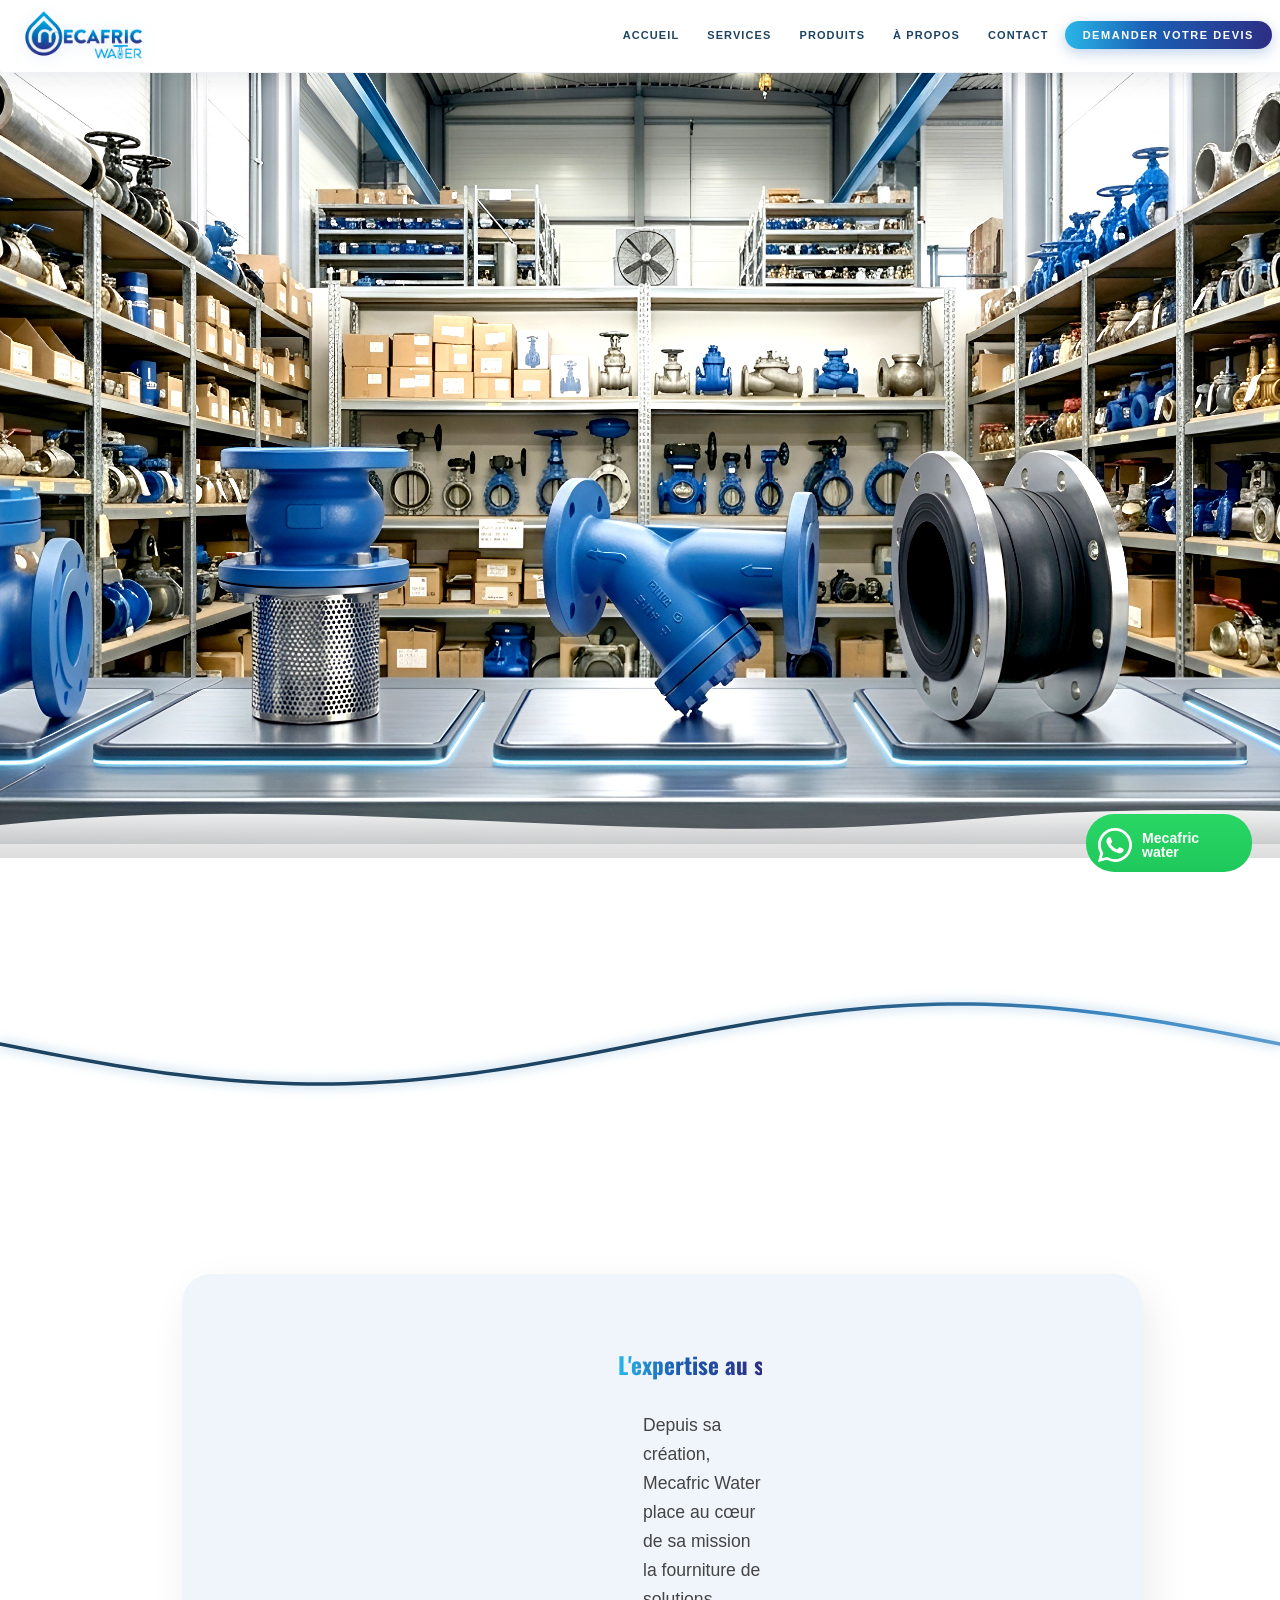
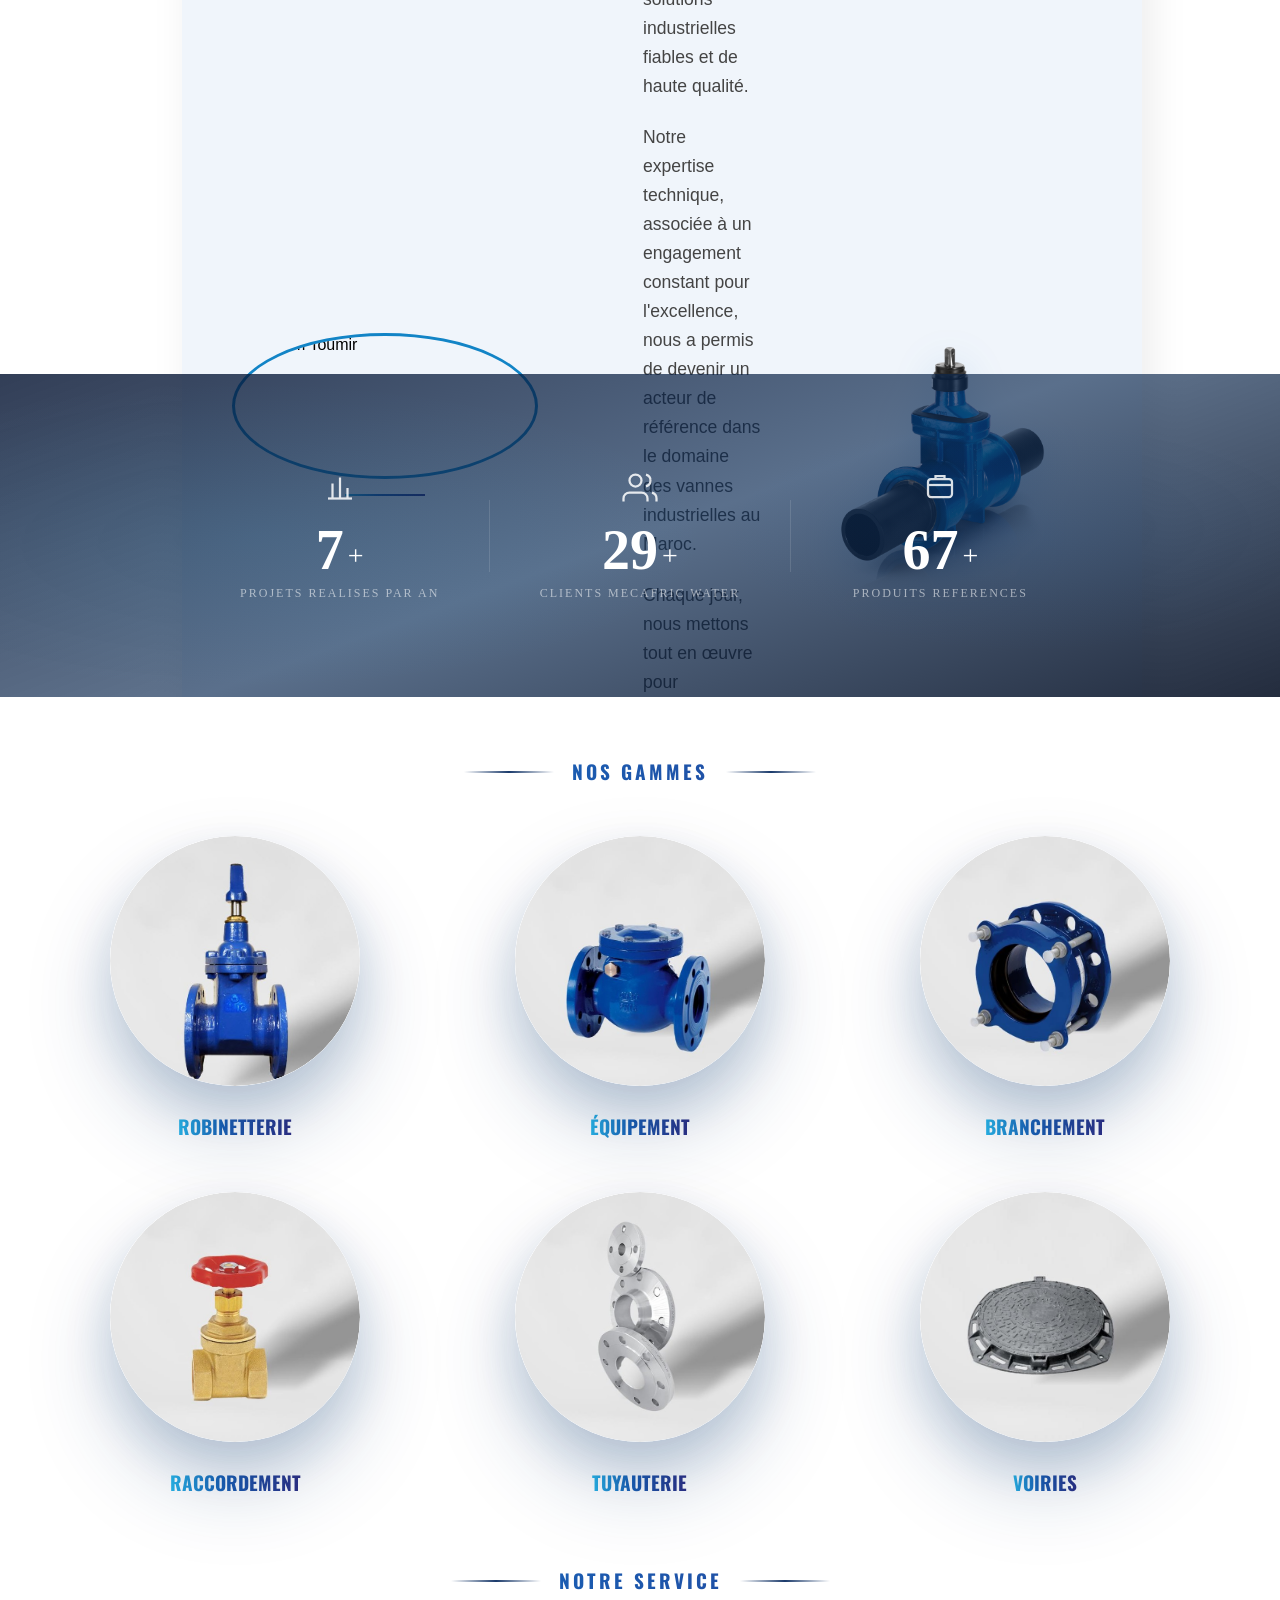
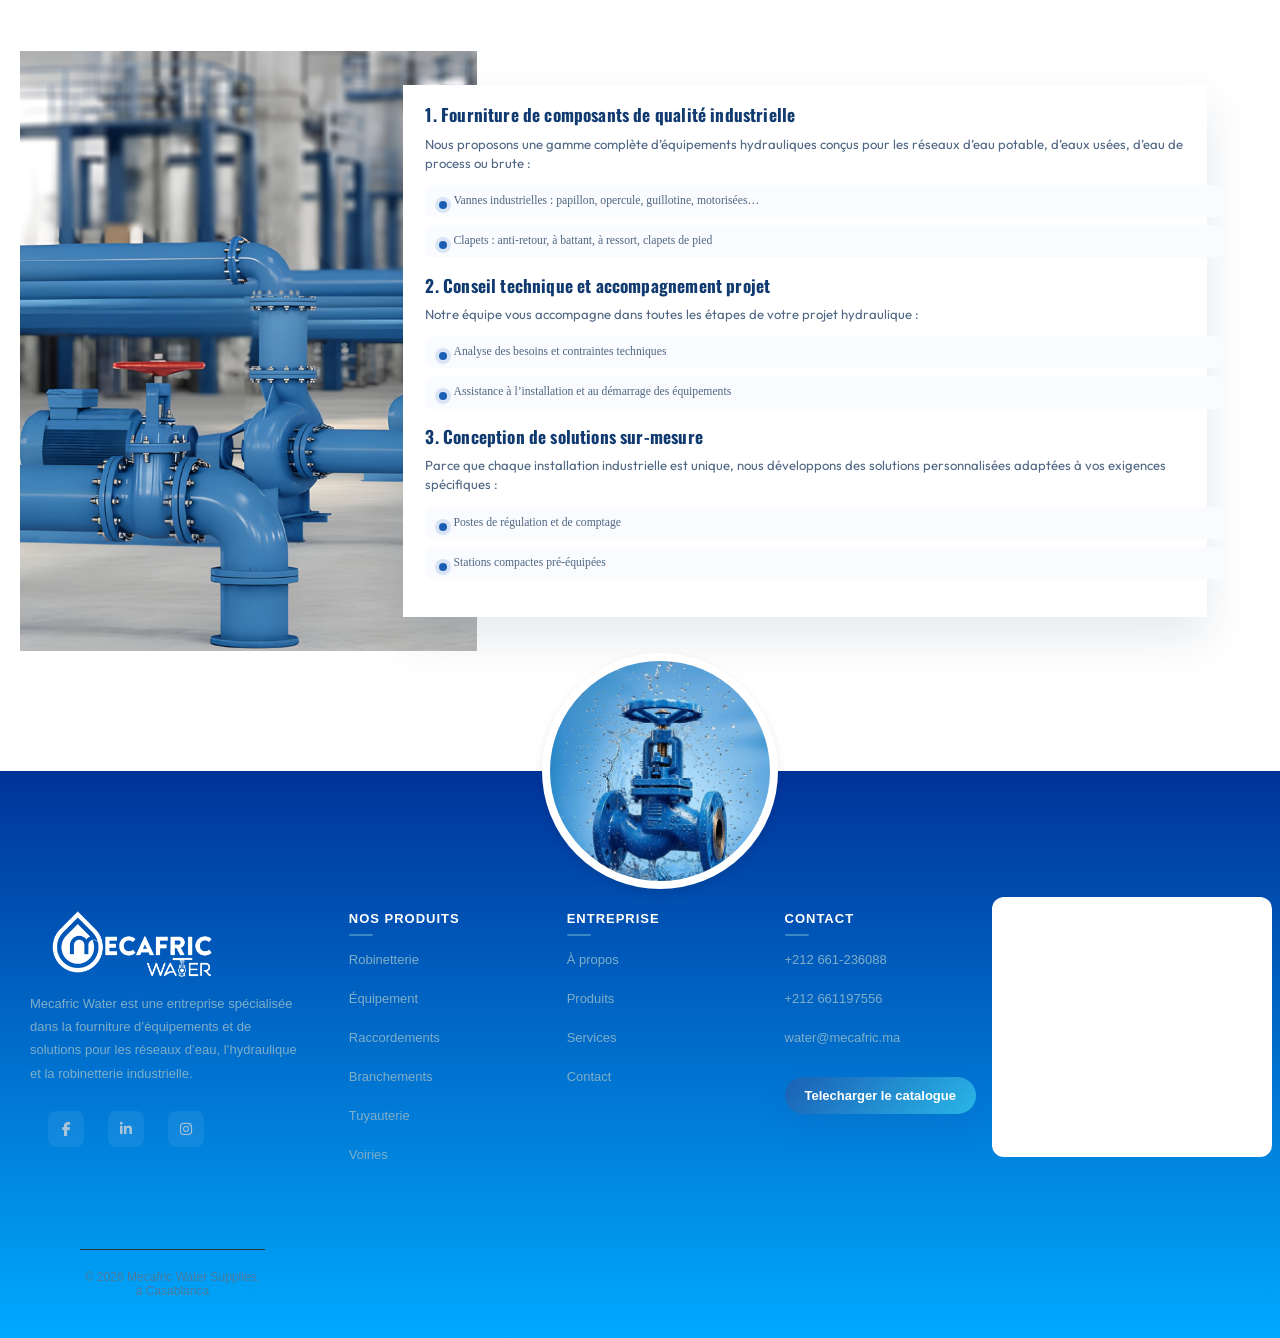
==== commit 03b3a098: "'addd'" ====
--- a/index.html
+++ b/index.html
@@ -297,7 +297,7 @@
 <a href="tel:+2120661197556"> +212 661197556</a>
 
 <a href="mailto:water@mecafric.ma"> water@mecafric.ma</a>
-<a class="catalog-download-link catalog-download-link--footer" href="./catalogue/mecafricwaterlogo.pdf" download="Catalogue-Mecafric-Water.pdf">Telecharger le catalogue</a>
+<a class="catalog-download-link catalog-download-link--footer" href="./catalogue/Dépliant_water supplies.pdf" download="Catalogue-Mecafric-Water.pdf">Telecharger le catalogue</a>
     </div> 
   <!-- Badges + Newsletter -->
   <div class="footer-middle">
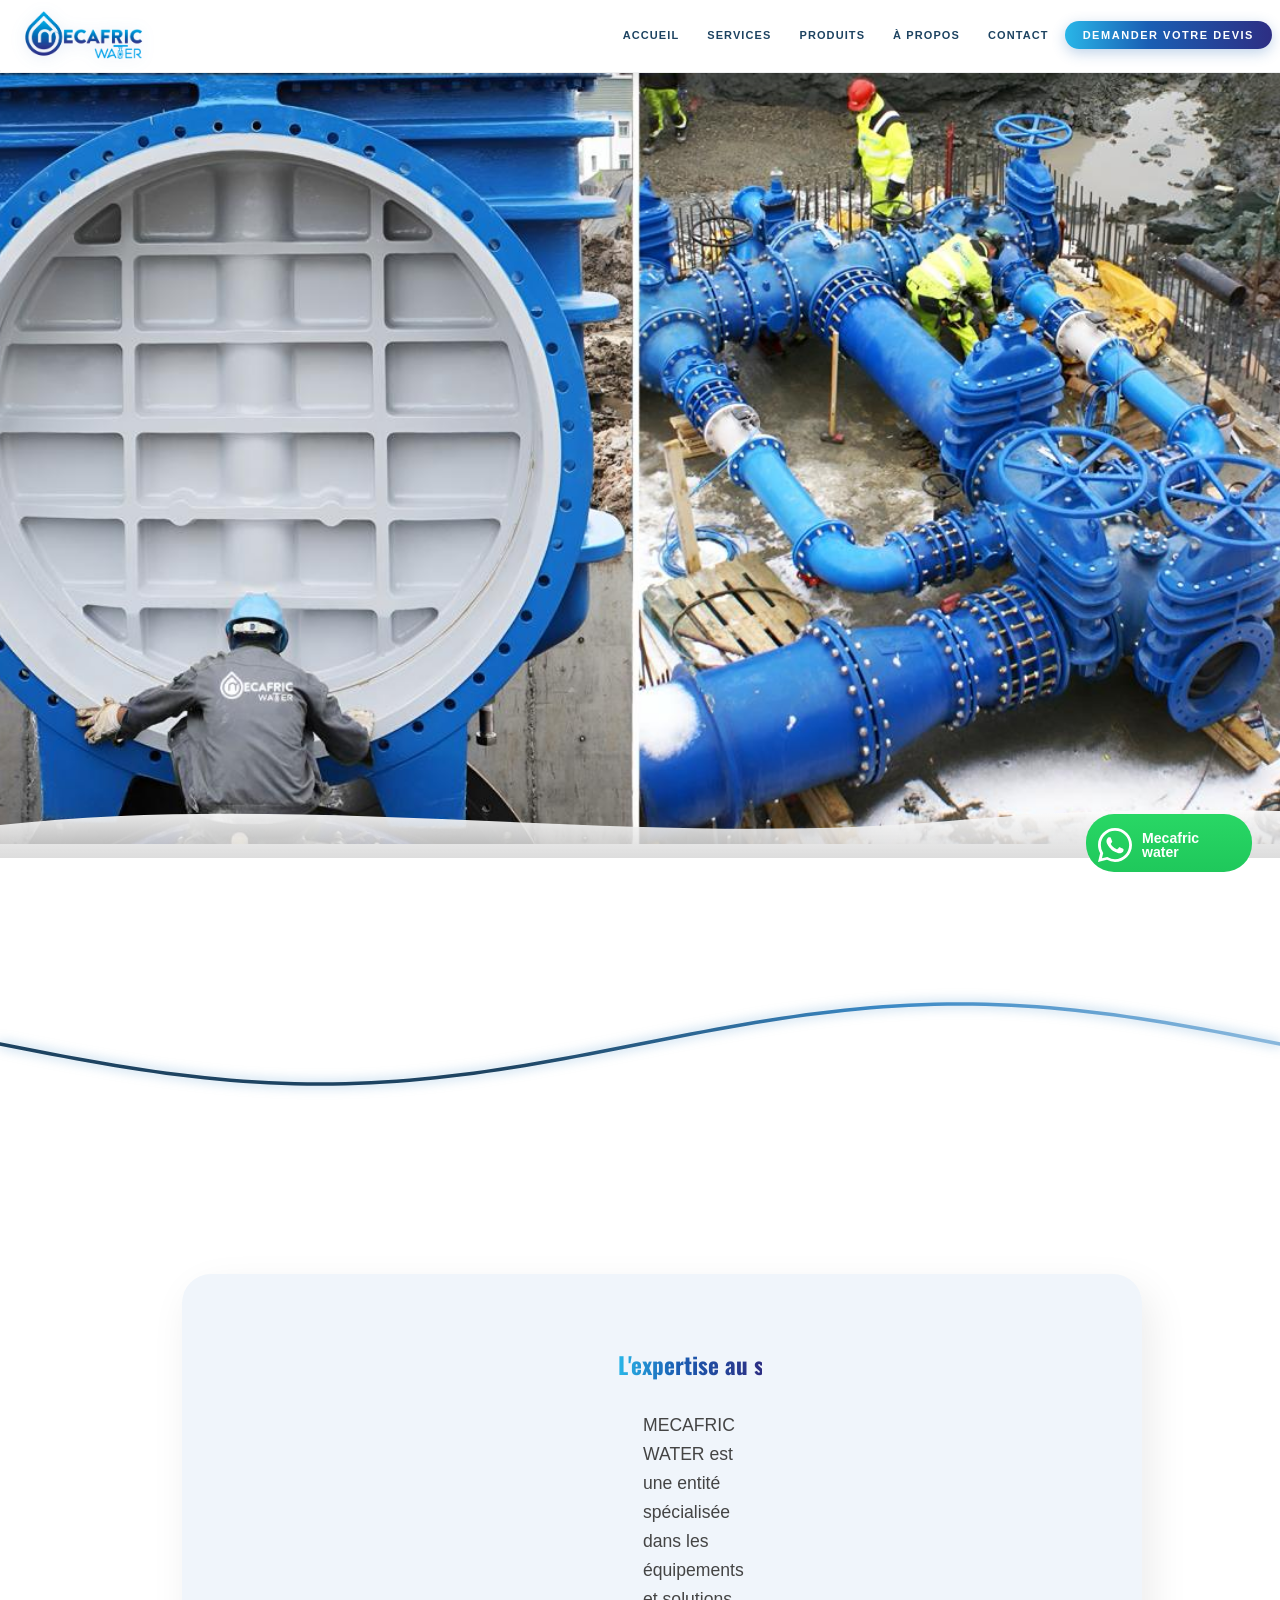
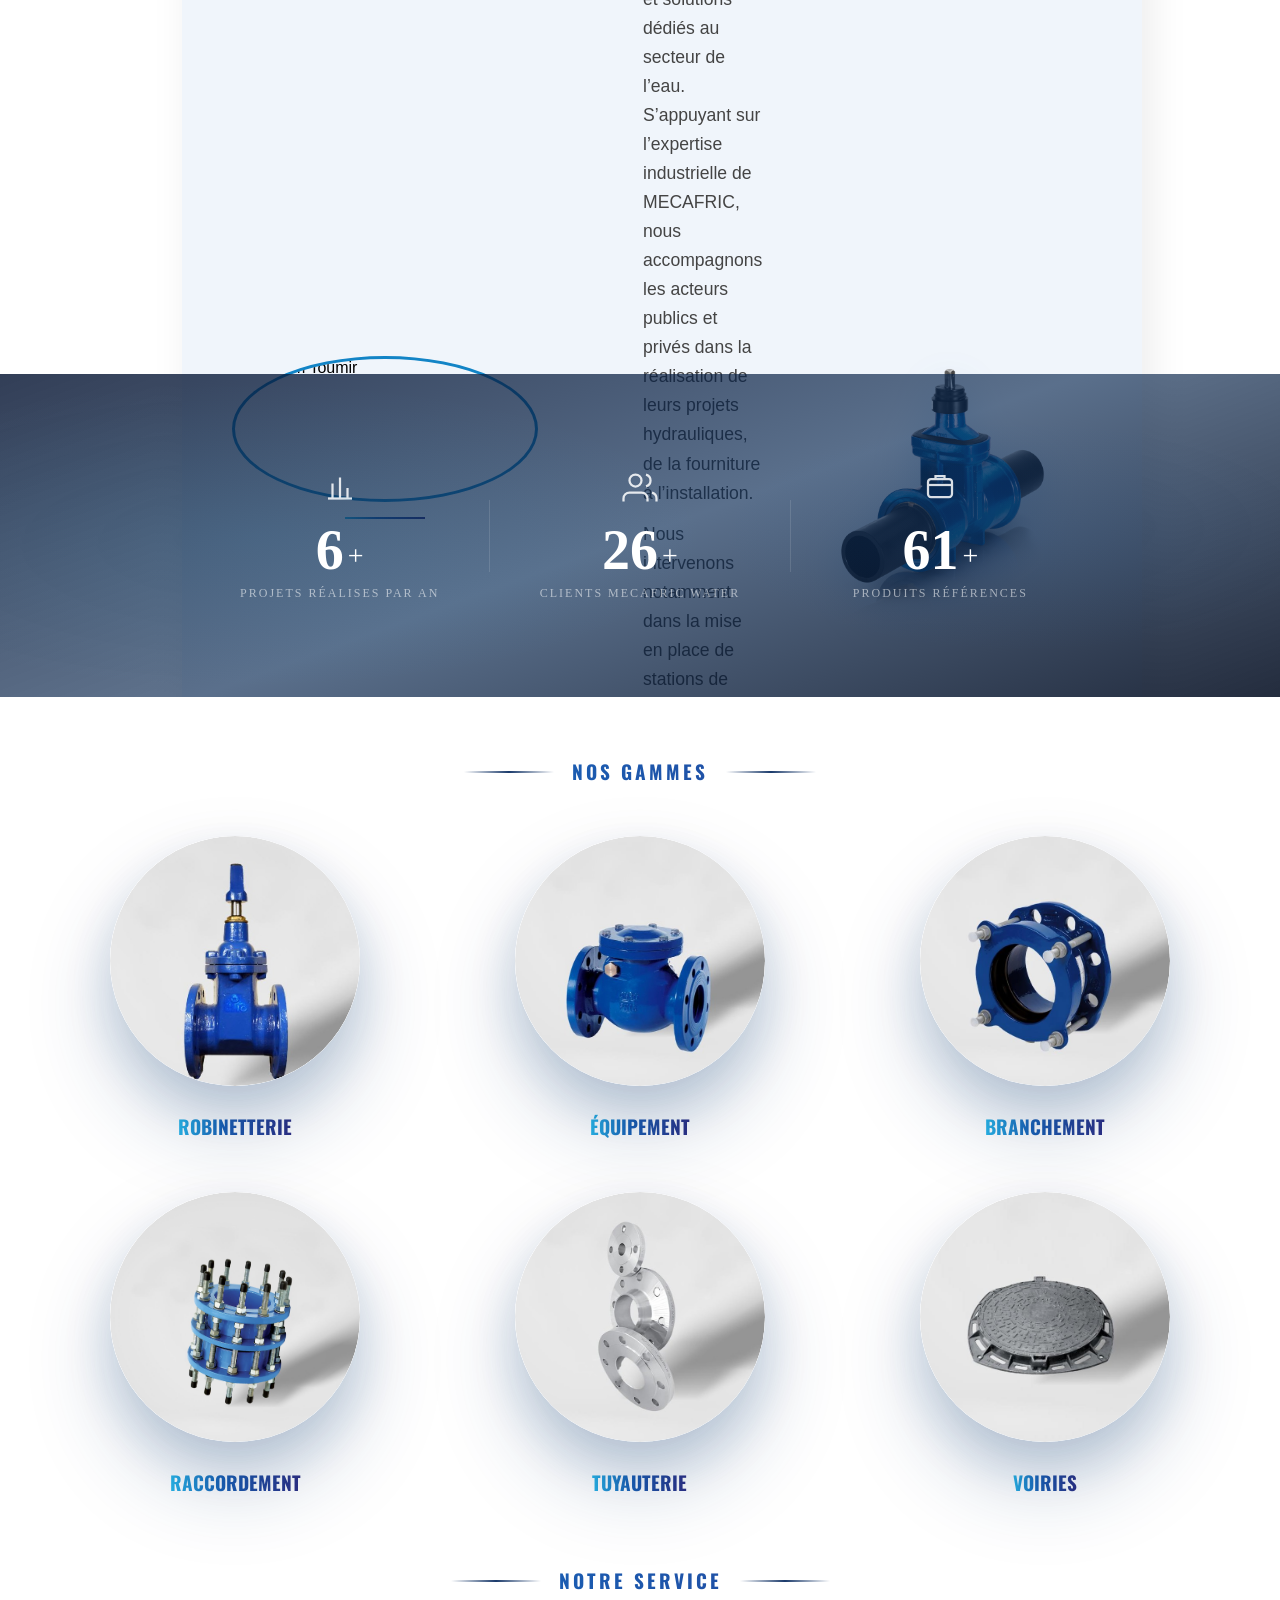
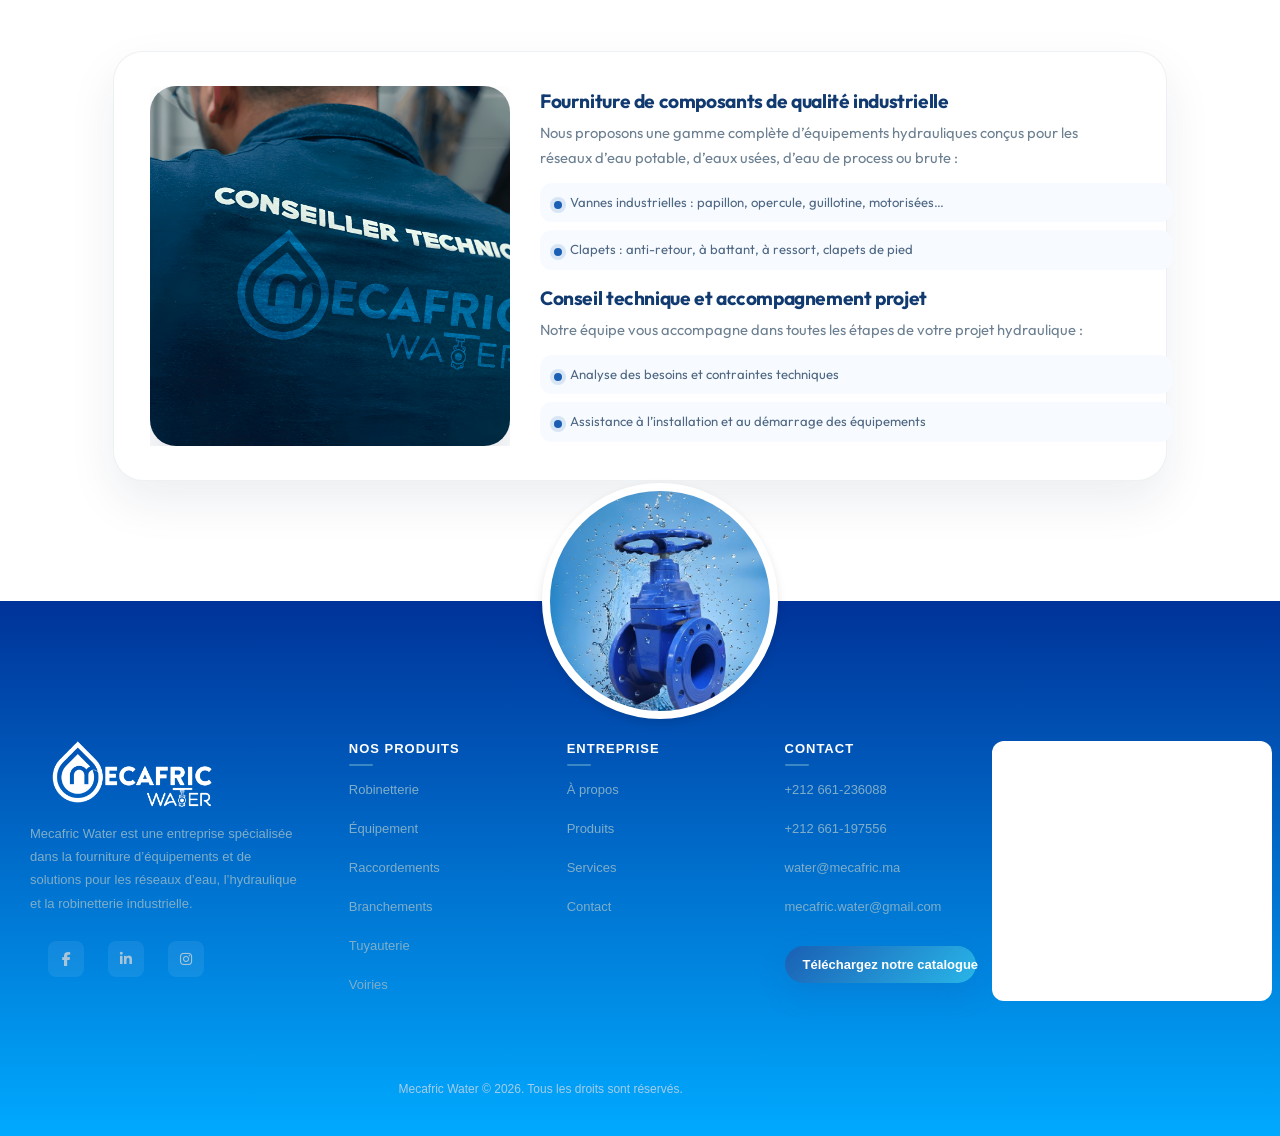
==== commit d127b102: "'dernier'" ====
--- a/index.html
+++ b/index.html
@@ -31,7 +31,7 @@
 <!-- Carousel Section -->
 <section class="hero-slider">
 <!--1-->
-    <div class="hero-slide active" style="background-image: url('./visuel/Slide\ 2-2.jpg');">
+    <div class="hero-slide active" style="background-image: url('./visuel/slidereel.jpeg');">
 
     </div>
   <!--2-->
@@ -41,13 +41,9 @@
       <h2>DISTRIBUER,SÉCURISER L'EAU</h2>
     </div>
   </div>
-    <div class="hero-slide" style="background-image: url('./visuel/Slide\ 5.jpg');">
-  </div>
-    <div class="hero-slide " style="background-image: url('./visuel/Slide\ 2.jpg');">
-                <div class="hero-text glass">
-            <h1 id="slide2">VOTRE PARTENAIRE DE CONFIANCE</h1>
-            <h2 id="slide-2">EN SOLUTIONS HYDRAULIQUES</h2>
-         </div>
+    <div class="hero-slide" style="background-image: url('./visuel/slidereel2.jpeg');">
+  </div>
+    <div class="hero-slide " style="background-image: url('./visuel/slide-3reel.jpeg');">
   </div>
 
   <!-- Wave divider -->
@@ -91,20 +87,19 @@
 
 <!--temoignage-->
 <section class="temoignage-section" id="apropos">
-
   <div class="temoignage-container">
     <div class="left-panel">
       <div class="avatar">
         <img src="./Photos/Hicham Toumir.jpg" alt="Hicham Toumir">
       </div>
     </div>
-    
+
+
     <div class="right-panel">
       <p class="section-label">L'expertise au service de la performance industrielle</p>
       <div class="quote-block">
-        <p class="quote-text">Depuis sa création, Mecafric Water place au cœur de sa mission la fourniture de solutions industrielles fiables et de haute qualité.</p>
-        <p class="quote-text">Notre expertise technique, associée à un engagement constant pour l'excellence, nous a permis de devenir un acteur de référence dans le domaine des vannes industrielles au Maroc.</p>
-          <p class="quote-text">Chaque jour, nous mettons tout en œuvre pour comprendre les besoins spécifiques de nos clients et répondre avec des produits performants et des services sur mesure, adaptés aux exigences des secteurs industriels les plus exigeants.</p>
+        <p class="quote-text">MECAFRIC WATER est une entité spécialisée dans les équipements et solutions dédiés au secteur de l’eau. S’appuyant sur l’expertise industrielle de MECAFRIC, nous accompagnons les acteurs publics et privés dans la réalisation de leurs projets hydrauliques, de la fourniture à l’installation.</p>
+        <p class="quote-text">Nous intervenons notamment dans la mise en place de stations de traitement des eaux, de dessalement et d’assainissement, ainsi que dans l’installation de systèmes pour l’eau potable et les eaux usées, avec des solutions fiables et adaptées aux besoins de chaque projet.</p>
       </div>
       <span class="sig">
         <img src="./visuel/Signature Hicham Toumir-01.png" alt="" >
@@ -222,11 +217,11 @@
 <div class="gammes-title">NOTRE SERVICE</div>
 <section class="services-showcase-single">
   <div class="services-showcase-single__image">
-    <img src="./visuel/1. Fourniture de composants.png" alt="Services Mecafric Water">
+    <img src="./visuel/2. Conseil technique.png" alt="Services Mecafric Water">
   </div>
   <div class="services-showcase-single__content">
     <section class="services-block">
-      <h3>1. Fourniture de composants de qualité industrielle</h3>
+      <h3>Fourniture de composants de qualité industrielle</h3>
       <p>Nous proposons une gamme complète d’équipements hydrauliques conçus pour les réseaux d’eau potable, d’eaux usées, d’eau de process ou brute :</p>
       <div class="service-panel__list">
         <div>Vannes industrielles : papillon, opercule, guillotine, motorisées…</div>
@@ -235,21 +230,13 @@
       </div>
     </section>
     <section class="services-block">
-      <h3>2. Conseil technique et accompagnement projet</h3>
+      <h3>Conseil technique et accompagnement projet</h3>
       <p>Notre équipe vous accompagne dans toutes les étapes de votre projet hydraulique :</p>
       <div class="service-panel__list">
         <div>Analyse des besoins et contraintes techniques</div>
         <div>Assistance à l’installation et au démarrage des équipements</div>
       </div>
     </section>
-    <section class="services-block">
-      <h3>3. Conception de solutions sur-mesure</h3>
-      <p>Parce que chaque installation industrielle est unique, nous développons des solutions personnalisées adaptées à vos exigences spécifiques :</p>
-      <div class="service-panel__list">
-        <div>Postes de régulation et de comptage</div>
-        <div>Stations compactes pré-équipées</div>
-      </div>
-    </section>
   </div>
 </section>
 <div class="top-section">
@@ -258,7 +245,7 @@
 <footer class="custom-footer" id="footer">
   <div class="logo-container">
     <div class="circle-border">
-      <img src="./visuel/rond.png" alt="Vannes industrielles">
+      <img src="./visuel/rondfooter.jpeg" alt="Vannes industrielles">
     </div>
   </div>
   <div class="footer-content">
@@ -294,10 +281,11 @@
         <div class="footer-col">
       <h4>Contact</h4>
 <a href="tel:+212661236088"> +212 661-236088</a>
-<a href="tel:+2120661197556"> +212 661197556</a>
+<a href="tel:+2120661197556"> +212 661-197556</a>
 
 <a href="mailto:water@mecafric.ma"> water@mecafric.ma</a>
-<a class="catalog-download-link catalog-download-link--footer" href="./catalogue/Dépliant_water supplies.pdf" download="Catalogue-Mecafric-Water.pdf">Telecharger le catalogue</a>
+<a href="mailto:mecafric.water@gmail.com">mecafric.water@gmail.com</a>
+<a class="catalog-download-link catalog-download-link--footer" href="./catalogue/Dépliant_Mecafric water.pdf" download="Catalogue-Mecafric-Water.pdf">Téléchargez notre catalogue</a>
     </div> 
   <!-- Badges + Newsletter -->
   <div class="footer-middle">
@@ -308,7 +296,7 @@
 
   <!-- Bottom bar -->
  <div class="footer-bottom">
-    <span>© 2026 Mecafric Water Supplies, à Casablanca</span>
+    <span>Mecafric Water © 2026. Tous les droits sont réservés.</span>
   </div>
     </div>
 </footer>
--- a/style.css
+++ b/style.css
@@ -830,7 +830,7 @@
     color: #444;
     line-height: 1.65;
     font-size: 1.1rem;
-    margin: 10px 0 22px 25px;
+    margin: 10px 0 12px 25px;
     font-family: 'Barlow Condensed', 'Segoe UI', sans-serif;
     white-space: pre-line;
 }
@@ -1772,8 +1772,10 @@
 
 .catalog-download-link--footer {
   margin-top: 8px;
-  width: 100%;
+  width: fit-content;
+  max-width: 100%;
   text-align: center;
+  white-space: nowrap;
 }
 
 .catalog-download-strip {
@@ -1806,7 +1808,6 @@
 .footer-bottom {
   text-align: center;
   padding: 20px 0;
-  border-top: 1px solid #333;
   font-size: 13px;
   margin-top: 40px;
 }
@@ -2009,13 +2010,35 @@
 /* ===== BOTTOM BAR ===== */
 .footer-bottom {
   display: flex;
-  justify-content: space-between;
+  justify-content: center;
   align-items: center;
   padding-top: 20px;
   font-size: 12px;
-  color: #4a7a9b;
+  color: #a5cce7;
   flex-wrap: wrap;
   gap: 10px;
+}
+
+.footer-content {
+  display: grid;
+  grid-template-columns: minmax(260px, 1.4fr) repeat(3, minmax(140px, 0.8fr)) minmax(260px, 1.2fr);
+  align-items: flex-start;
+  gap: 24px 20px;
+}
+
+.footer-content > .footer-middle {
+  grid-column: 5;
+  grid-row: 1 / span 2;
+  padding: 0;
+  margin-top: 0;
+}
+
+.footer-content > .footer-bottom {
+  grid-column: 2 / span 2;
+  grid-row: 2;
+  align-self: start;
+  padding-top: 10px;
+  text-align: center;
 }
 
 .footer-bottom-links {
@@ -3054,6 +3077,17 @@
     text-align: center;
   }
 
+  .footer-content {
+    grid-template-columns: 1fr;
+  }
+
+  .footer-content > .footer-middle,
+  .footer-content > .footer-bottom {
+    grid-column: auto;
+    grid-row: auto;
+    padding-top: 0;
+  }
+
   .tab-wrapper,
   #sections {
     padding-inline: var(--page-gutter);
@@ -3946,43 +3980,71 @@
 }
 
 .services-showcase-single {
-  width: min(1240px, calc(100% - 32px));
+  width: min(980px, calc(100% - 32px));
   margin: 56px auto 120px;
   display: grid;
-  grid-template-columns: minmax(0, 0.76fr) minmax(600px, 1.3fr);
-  gap: 0;
-  align-items: stretch;
+  grid-template-columns: minmax(280px, 360px) minmax(0, 1fr);
+  gap: 30px;
+  align-items: center;
+  padding: 34px 36px;
+  border-radius: 30px;
+  background: #ffffff;
+  border: 1px solid rgba(18, 58, 92, 0.07);
+  box-shadow: 0 20px 48px rgba(7, 37, 74, 0.08);
 }
 
 .services-showcase-single__image {
   position: relative;
   min-height: 100%;
-  background: #eef5fb;
+  background: transparent;
   overflow: hidden;
 }
 
 .services-showcase-single__image img {
   width: 100%;
-  height: 100%;
-  min-height: 600px;
+  aspect-ratio: 1 / 1;
   object-fit: cover;
   display: block;
+  border-radius: 26px;
+  box-shadow: 0 18px 34px rgba(7, 37, 74, 0.12);
 }
 
 .services-showcase-single__content {
   position: relative;
+  font-family: 'Outfit', sans-serif;
   z-index: 1;
   display: flex;
   flex-direction: column;
   justify-content: flex-start;
   align-items: flex-start;
   gap: 18px;
-  margin: 34px 0 34px -74px;
-  padding: 20px 22px;
-  background: #ffffff;
-  box-shadow: 0 20px 44px rgba(8, 35, 74, 0.1);
+  margin: 0;
+  padding: 0;
+  background: transparent;
+  box-shadow: none;
   text-align: left;
-  width: min(100%, 760px);
+  width: 100%;
+}
+
+.services-showcase-single__kicker {
+  display: inline-flex;
+  align-items: center;
+  gap: 6px;
+  padding: 6px 10px;
+  border-radius: 999px;
+  background: #eef6ff;
+  color: #1a5fb4;
+  font: 700 0.7rem 'Outfit', sans-serif;
+  letter-spacing: 0.02em;
+}
+
+.services-showcase-single__kicker::before {
+  content: "";
+  width: 8px;
+  height: 8px;
+  border-radius: 50%;
+  background: #45b7ff;
+  box-shadow: 0 0 0 4px rgba(69, 183, 255, 0.14);
 }
 
 .services-block {
@@ -3992,19 +4054,19 @@
 .services-block h3 {
   margin: 0;
   color: #103a70;
-  font-family: 'Oswald', sans-serif;
-  font-size: clamp(1.08rem, 1.28vw, 1.5rem);
-  line-height: 1.12;
+  font-family: 'Outfit', sans-serif;
+  font-size: clamp(1.15rem, 1.5vw, 1.85rem);
+  line-height: 1.08;
   text-transform: none;
-  letter-spacing: 0.01em;
+  letter-spacing: -0.02em;
 }
 
 .services-block p {
   margin-top: 10px;
-  color: #4f6783;
+  color: #6d8091;
   font-family: 'Outfit', sans-serif;
-  font-size: 0.82rem;
-  line-height: 1.48;
+  font-size: 0.92rem;
+  line-height: 1.68;
   max-width: none;
 }
 
@@ -4018,20 +4080,20 @@
 .service-panel__list div {
   width: 100%;
   max-width: 100%;
-  padding: 8px 11px 8px 28px;
-  border-radius: 8px;
+  padding: 10px 12px 10px 30px;
+  border-radius: 12px;
   position: relative;
-  background: #f9fbfe;
+  background: #f7fbff;
   color: #4f6783;
-  font-size: 0.73rem;
-  line-height: 1.38;
+  font-size: 0.82rem;
+  line-height: 1.48;
 }
 
 .service-panel__list div::before {
   content: "";
   position: absolute;
   left: 14px;
-  top: 16px;
+  top: 18px;
   width: 8px;
   height: 8px;
   border-radius: 50%;
@@ -4039,10 +4101,35 @@
   box-shadow: 0 0 0 4px rgba(26, 95, 180, 0.14);
 }
 
+.services-showcase-single__actions {
+  margin-top: 4px;
+}
+
+.services-showcase-single__button {
+  display: inline-flex;
+  align-items: center;
+  justify-content: center;
+  padding: 11px 18px;
+  border-radius: 999px;
+  background: #ff5a52;
+  color: #ffffff;
+  font: 700 0.82rem 'Outfit', sans-serif;
+  text-decoration: none;
+  box-shadow: 0 14px 28px rgba(255, 90, 82, 0.26);
+  transition: transform 0.25s ease, box-shadow 0.25s ease;
+}
+
+.services-showcase-single__button:hover {
+  transform: translateY(-2px);
+  box-shadow: 0 18px 34px rgba(255, 90, 82, 0.32);
+  color: #ffffff;
+}
+
 @media (max-width: 980px) {
   .services-showcase-single {
     grid-template-columns: 1fr;
     gap: 18px;
+    padding: 20px;
   }
 
   .services-showcase-single__image img {
@@ -4050,8 +4137,8 @@
   }
 
   .services-showcase-single__content {
-    margin: -24px 18px 0;
-    padding: 18px 16px;
+    margin: 0;
+    padding: 0;
   }
 }
 
@@ -4060,6 +4147,7 @@
     width: calc(100% - 20px);
     margin-top: 38px;
     gap: 18px;
+    padding: 14px;
   }
 
   .services-showcase-single__image img {
@@ -4076,8 +4164,8 @@
   }
 
   .services-showcase-single__content {
-    margin: -18px 12px 0;
-    padding: 14px 12px;
+    margin: 0;
+    padding: 0;
   }
 
   .service-panel__list div {
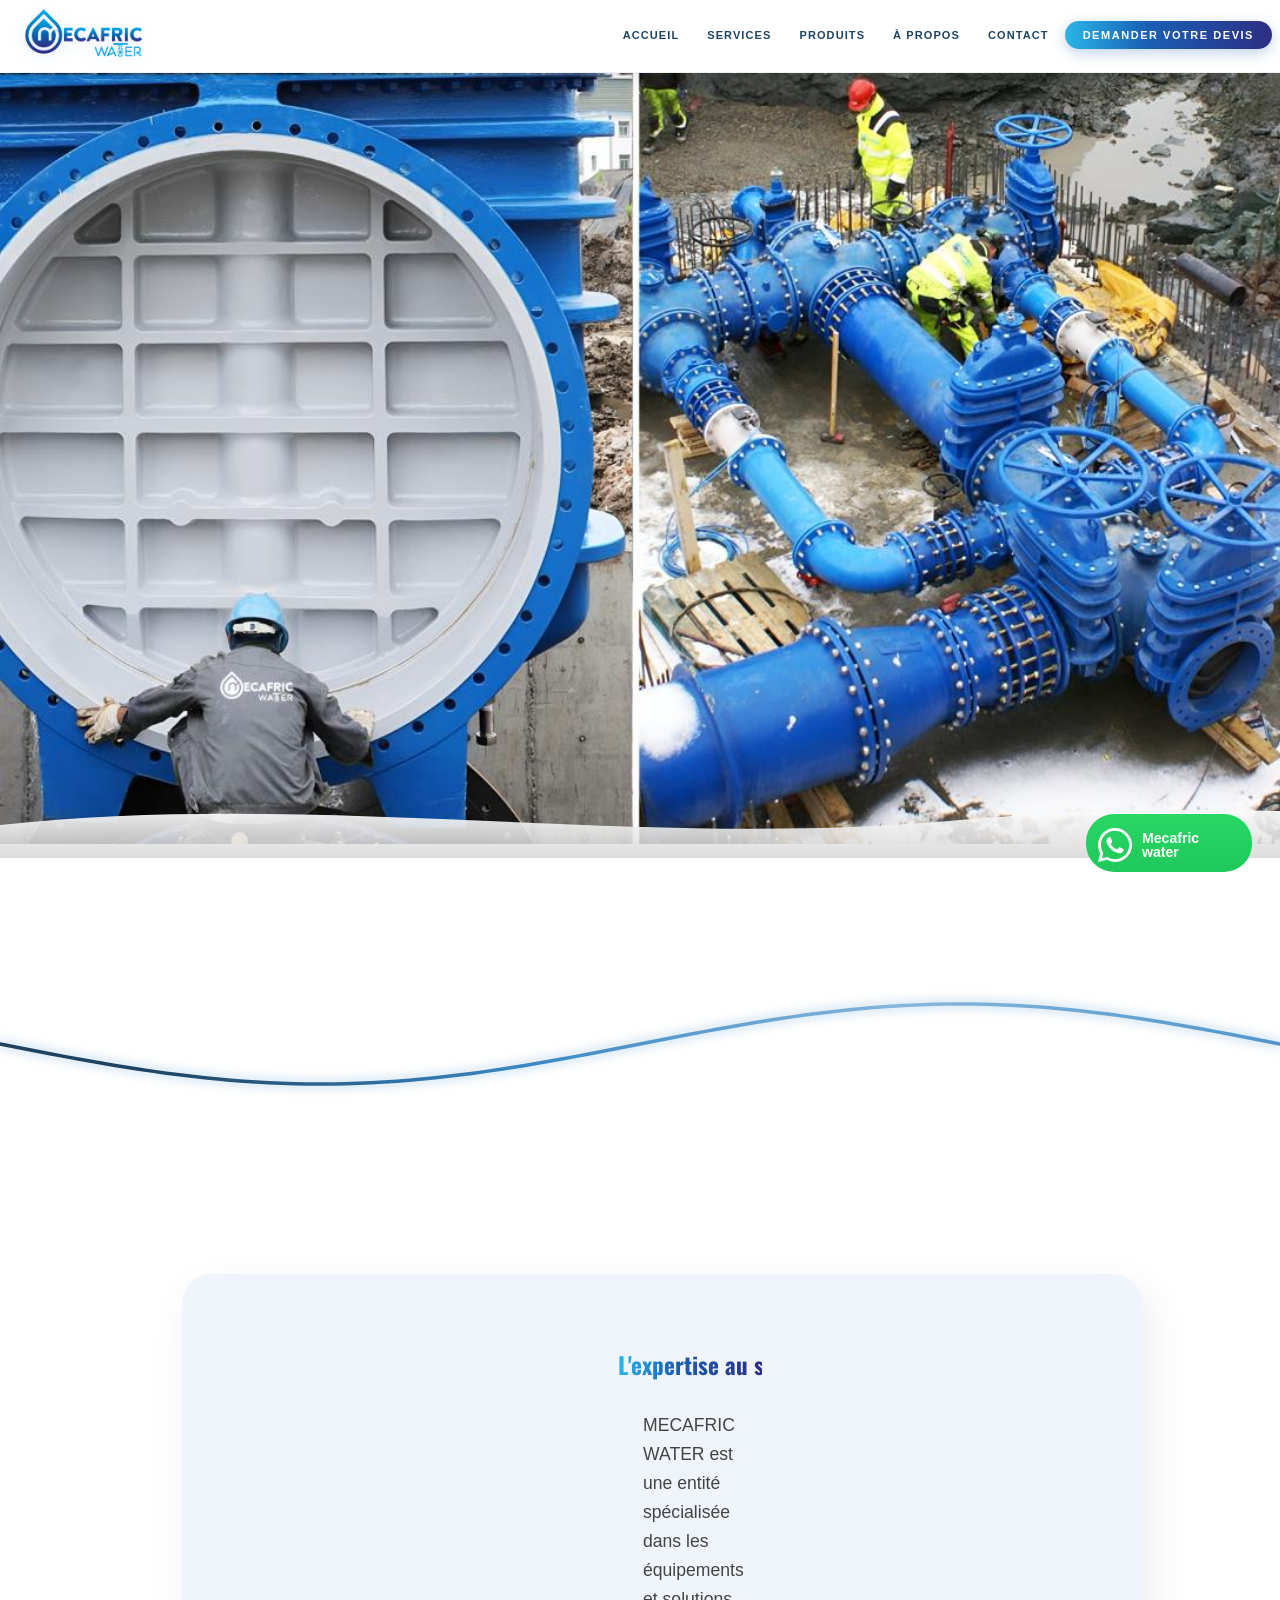
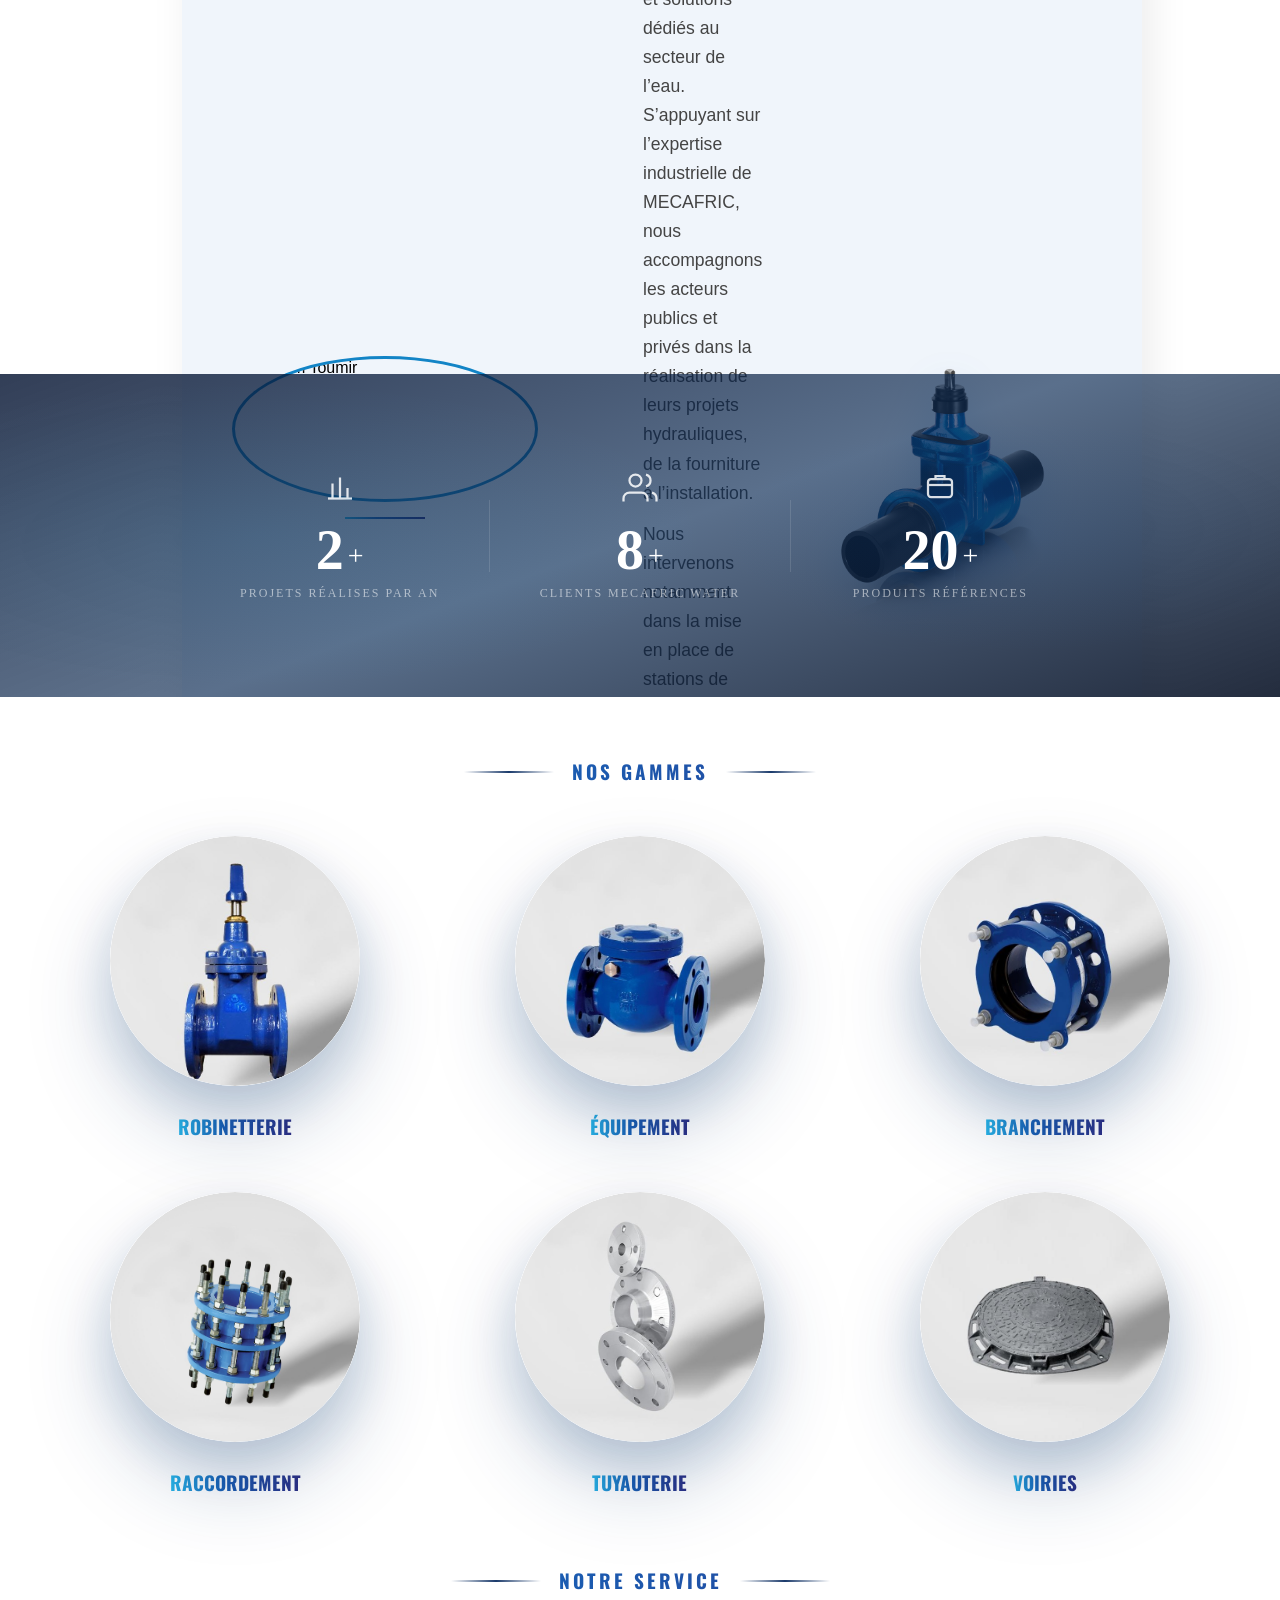
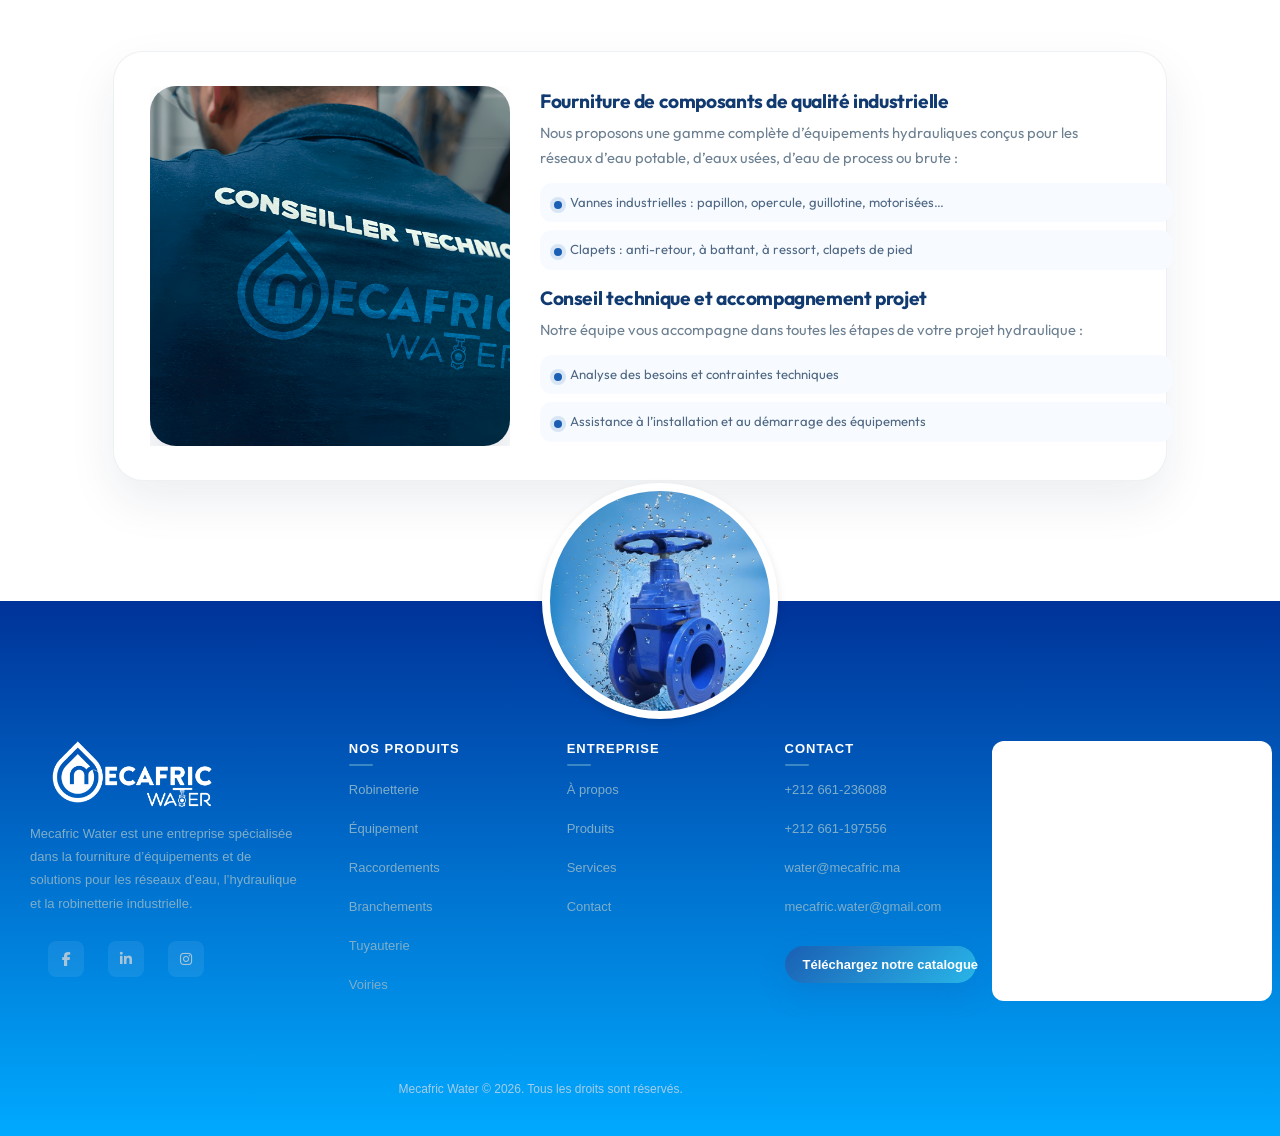
==== commit d2e6ccc2: "'dernier'" ====
--- a/index.html
+++ b/index.html
@@ -14,7 +14,7 @@
 <!-- ===== NAVIGATION ===== -->
 <nav class="header-gradient">
   <div class="logo">
-    <img id="logo" src="./visuel/mecafric_.png" alt="logo">
+    <a href="./index.html"><img id="logo" src="./visuel/mecafric_.png" alt="logo"></a>
   </div>
   <button class="nav-toggle" type="button" aria-label="Ouvrir le menu" aria-expanded="false">
     <span></span><span></span><span></span>
@@ -214,8 +214,8 @@
   </div>
 </div>
 
-<div class="gammes-title">NOTRE SERVICE</div>
-<section class="services-showcase-single">
+<div class="gammes-title" id="services">NOTRE SERVICE</div>
+<section class="services-showcase-single" >
   <div class="services-showcase-single__image">
     <img src="./visuel/2. Conseil technique.png" alt="Services Mecafric Water">
   </div>
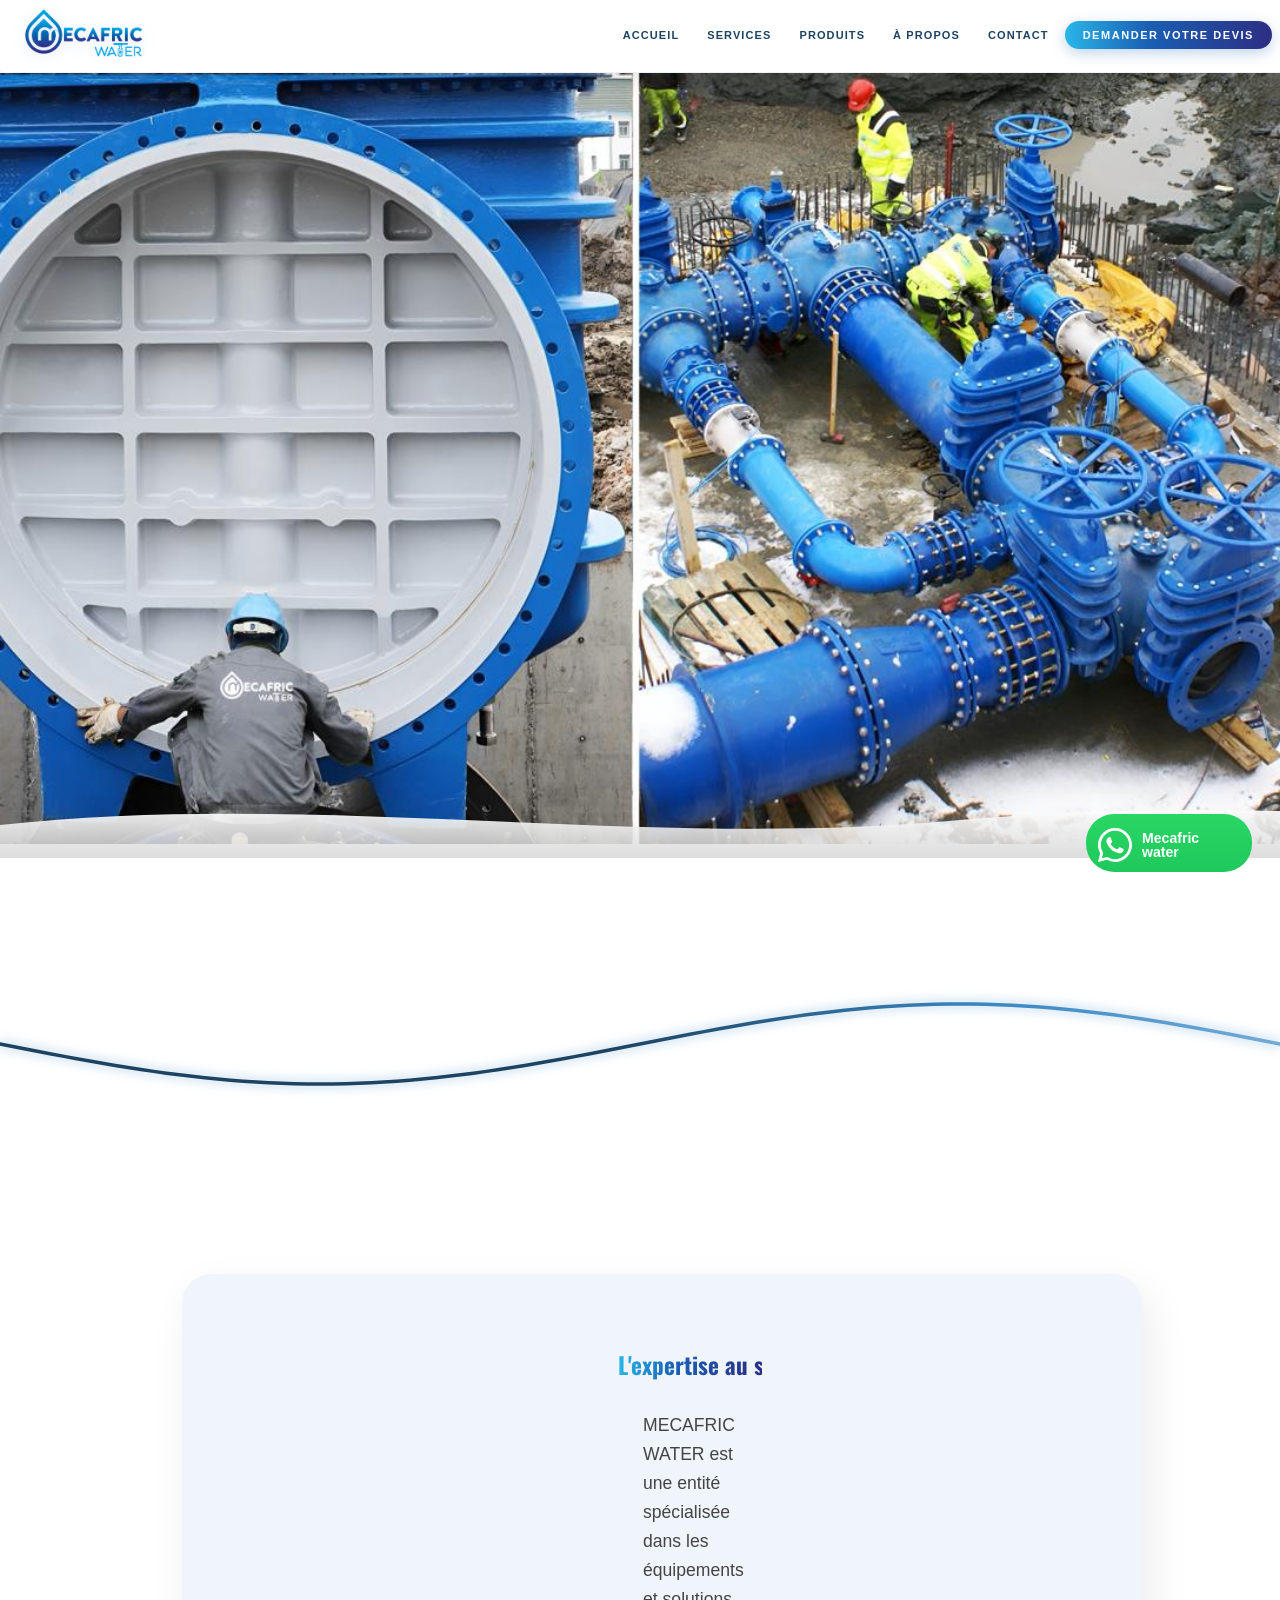
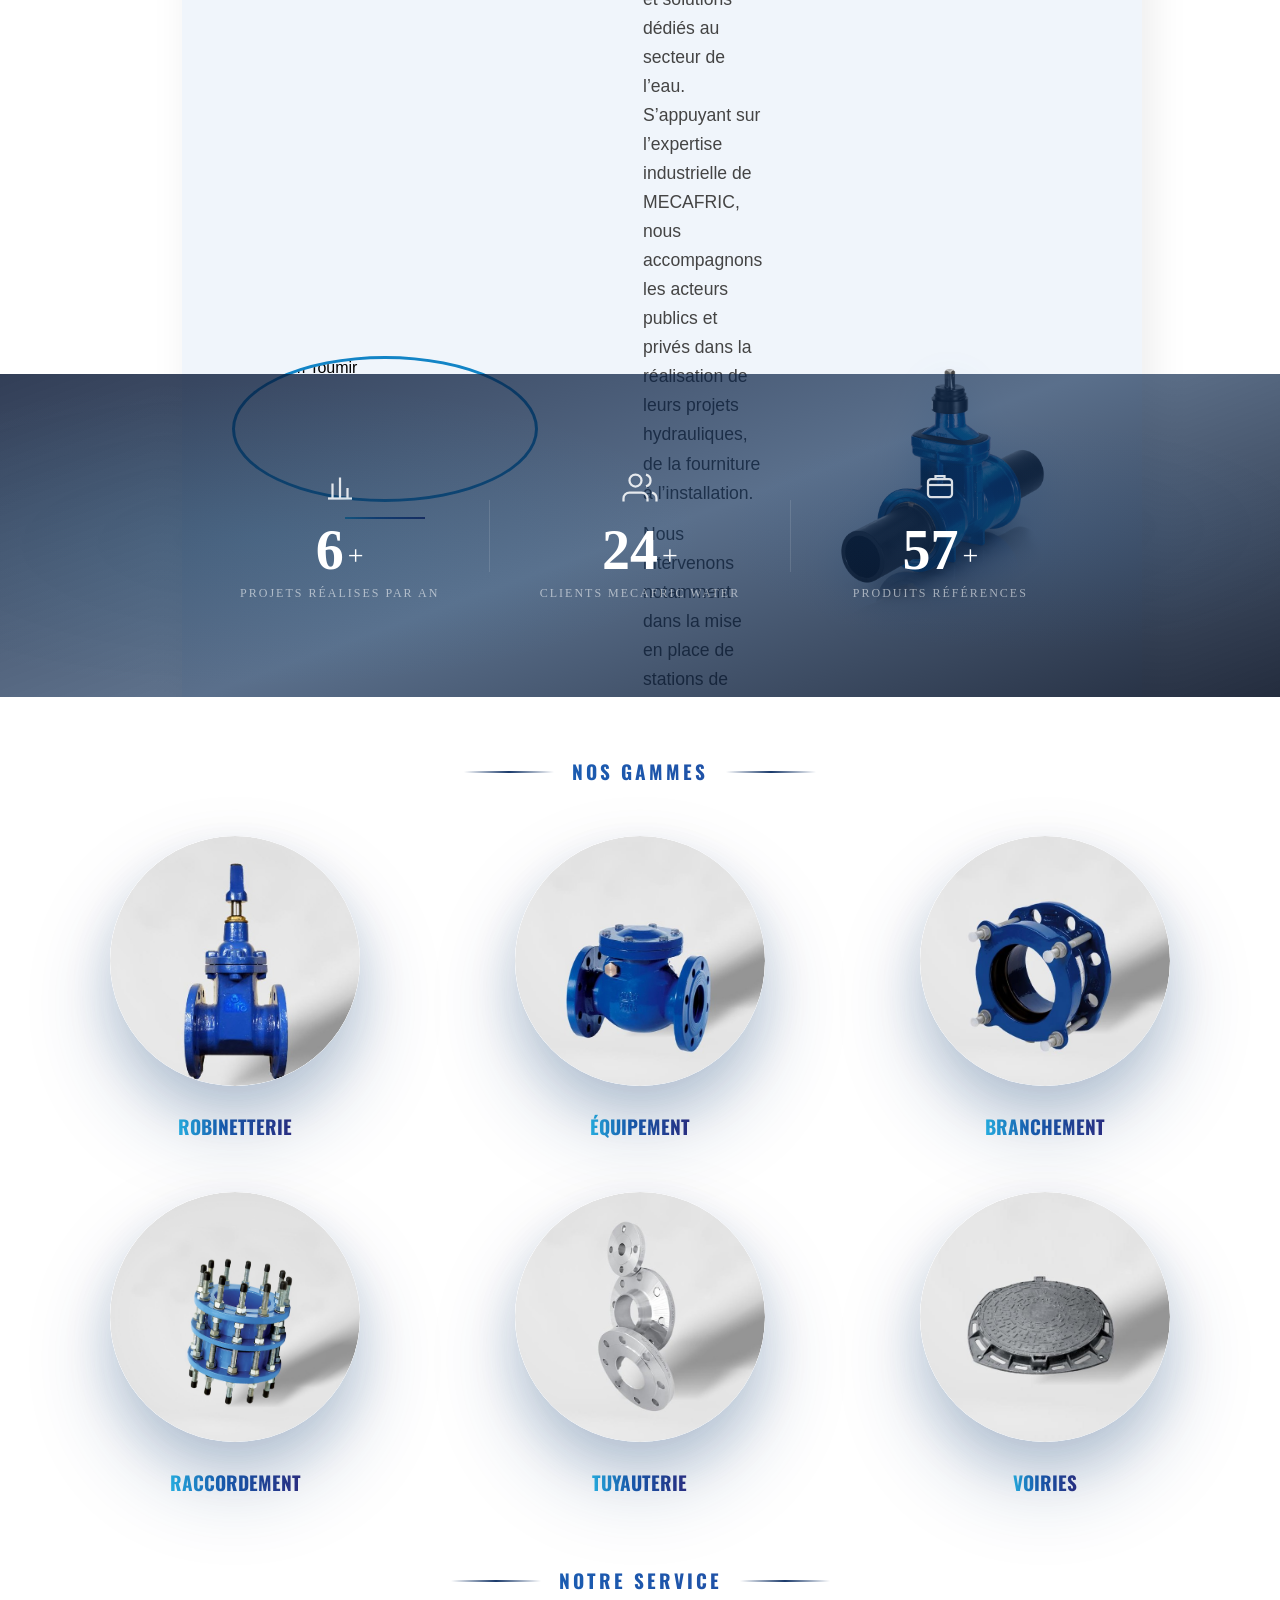
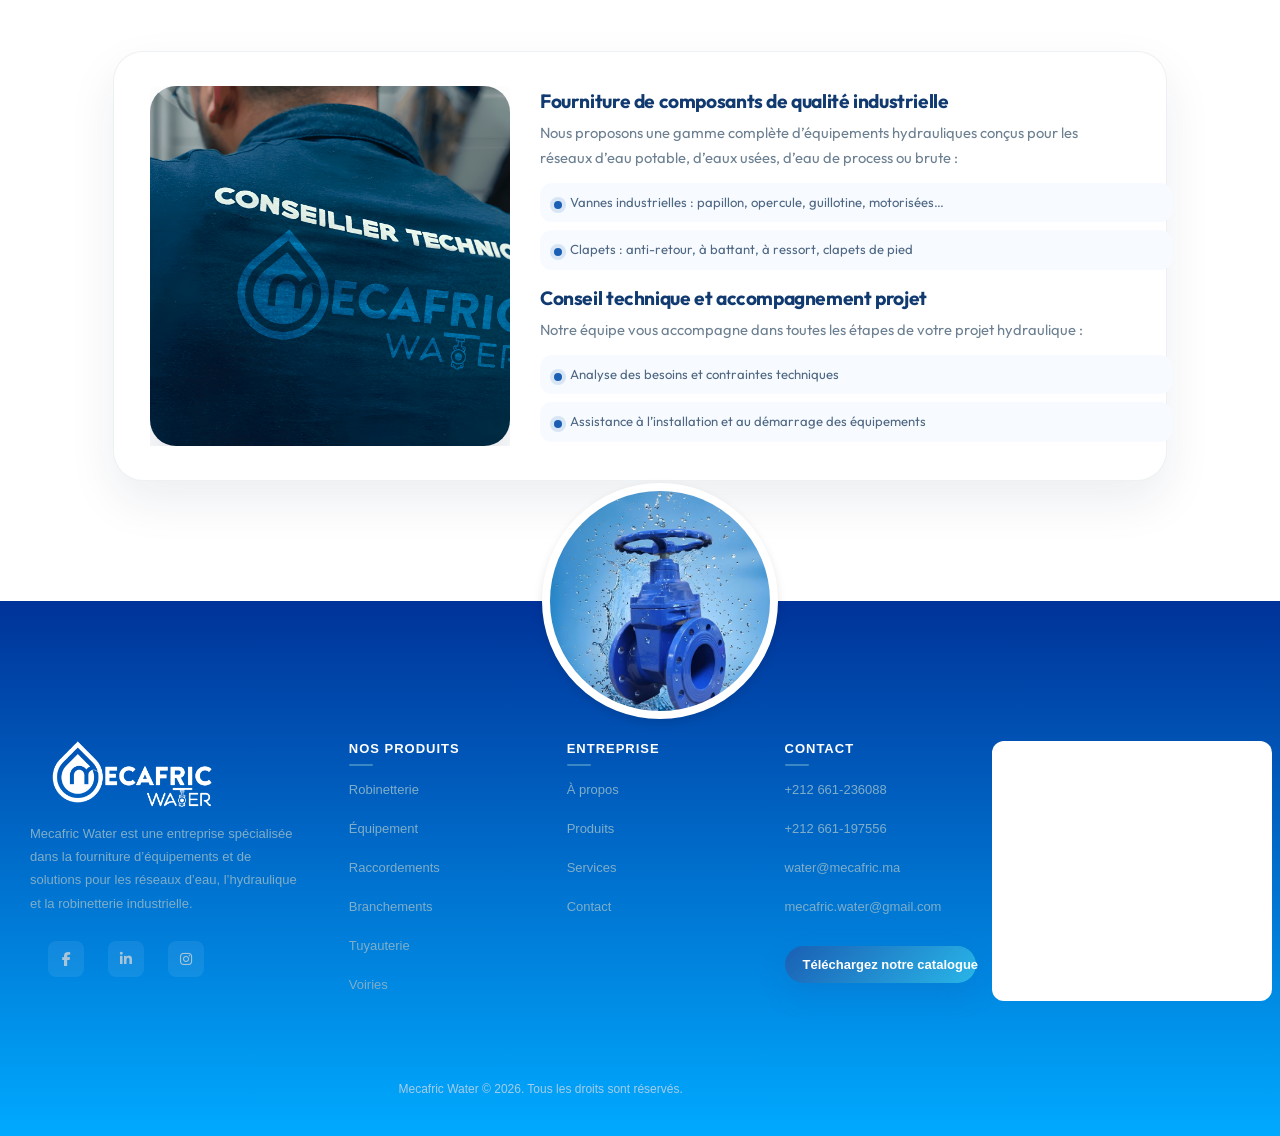
==== commit f5b9a565: "'dernierr'" ====
--- a/index.html
+++ b/index.html
@@ -31,19 +31,22 @@
 <!-- Carousel Section -->
 <section class="hero-slider">
 <!--1-->
-    <div class="hero-slide active" style="background-image: url('./visuel/slidereel.jpeg');">
-
+    <div class="hero-slide active">
+      <img src="./visuel/slidereel.jpeg" alt="Installation hydraulique Mecafric Water">
     </div>
   <!--2-->
-     <div class="hero-slide" style="background-image: url('./visuel/Slide\ 1-4.jpg');">
+     <div class="hero-slide">
+      <img src="./visuel/Slide 1-4.jpg" alt="Reseaux et distribution d'eau Mecafric Water">
                <div class="hero-text glass">
       <h1>CONTRÔLER,</h1>
       <h2>DISTRIBUER,SÉCURISER L'EAU</h2>
     </div>
   </div>
-    <div class="hero-slide" style="background-image: url('./visuel/slidereel2.jpeg');">
-  </div>
-    <div class="hero-slide " style="background-image: url('./visuel/slide-3reel.jpeg');">
+    <div class="hero-slide">
+      <img src="./visuel/slidereel2.jpeg" alt="Solutions hydrauliques Mecafric Water">
+  </div>
+    <div class="hero-slide ">
+      <img src="./visuel/slide-3reel.jpeg" alt="Equipements pour reseaux d'eau Mecafric Water">
   </div>
 
   <!-- Wave divider -->
--- a/style.css
+++ b/style.css
@@ -440,24 +440,24 @@
 }
 .hero-text h1 {
   font-family:'Bebas Neue', sans-serif;
-    font-size: 92pt;
+    font-size: clamp(2.4rem, 7vw, 5.75rem);
   font-weight: 500;
   color:#4e7bd0;
-  line-height: 1.05;
+  line-height: 1;
   margin-bottom: 0;
-  width: 11ch;
+  width: min(11ch, 100%);
 
   letter-spacing: 0.02em;
   -webkit-text-stroke: 1px rgba(12, 64, 108, 0.22);
 }
 .hero-text h2{
     font-family:'Bebas Neue', sans-serif;
-    font-size: 46px;
+    font-size: clamp(1.1rem, 3.2vw, 2.875rem);
   font-weight: 400;
   color:#4e7bd0;
-  line-height: 1.01;
+  line-height: 1.02;
   margin-bottom: 0;
-  width: 29ch;
+  width: min(29ch, 100%);
 
   letter-spacing: 0.05em;
   -webkit-text-stroke: 1px rgba(12, 64, 108, 0.22);
@@ -879,15 +879,48 @@
 
 /* â”€â”€ Responsive â”€â”€ */
 @media (max-width: 900px) {
+    .temoignage-section {
+        width: 100%;
+        height: auto;
+        margin-left: 0;
+        padding: 0 16px;
+    }
+
     .temoignage-container {
         flex-direction: column;
         padding: 30px 25px;
         gap: 25px;
         text-align: center;
+        width: 100%;
+        max-width: 760px;
+        margin: 20px auto;
     }
 
     .left-panel {
         flex: none;
+        padding-right: 0;
+        width: 100%;
+        align-items: center;
+    }
+
+    .left-panel::after {
+        margin-inline: auto;
+    }
+
+    .left-panel .avatar {
+        width: 100%;
+        display: flex;
+        justify-content: center;
+    }
+
+    .left-panel .avatar img {
+        width: min(260px, 78vw);
+        height: min(260px, 78vw);
+        margin-top: 0;
+        max-height: none;
+        border-radius: 999px;
+        object-fit: cover;
+        object-position: center;
     }
 
     .image-droite {
@@ -897,6 +930,7 @@
     .sig {
         display: flex;
         justify-content: center;
+        align-items: center;
     }
 }
   /*statistiques*/
@@ -2256,7 +2290,6 @@
   transform: scale(1.1) rotate(5deg); /* Grossit et tourne lÃ©gÃ¨rement */
   box-shadow: 0 10px 20px rgba(0,0,0,0.2); /* Ombre plus forte */
 }
-/* CODEx RESPONSIVE NAV */
 html, body { overflow-x: hidden; }
 img, iframe { max-width: 100%; height: auto; }
 
@@ -3226,12 +3259,39 @@
   .btn-whatsapp {
     right: 12px;
     bottom: 12px;
-    padding: 10px 12px;
+    padding: 10px 12px 8px;
     border-radius: 16px;
+    width: auto;
+    max-width: min(180px, calc(100vw - 20px));
+    gap: 6px;
   }
 
   .btn-whatsapp main {
-    display: none;
+    display: block;
+  }
+
+  .whatsapp-main {
+    gap: 8px;
+    align-items: center;
+  }
+
+  .whatsapp-main svg {
+    width: 28px;
+    height: 28px;
+  }
+
+  .btn-whatsapp main strong {
+    font-size: 0.76rem;
+    line-height: 1.15;
+  }
+
+  .whatsapp-options {
+    width: 100%;
+  }
+
+  .whatsapp-options a {
+    font-size: 0.72rem;
+    padding: 7px 10px;
   }
 
   .contact h2 {
@@ -3282,6 +3342,41 @@
 
   nav.header-gradient ul li:last-child a {
     padding: 8px 18px;
+  }
+}
+
+/* Hero slider images */
+.hero-slide {
+  display: flex;
+  align-items: center;
+  justify-content: center;
+  background: transparent;
+}
+
+.hero-slide img {
+  width: 100%;
+  height: 100%;
+  object-fit: cover;
+  object-position: center;
+  display: block;
+}
+
+@media (max-width: 900px) {
+  .hero-slider {
+    height: clamp(320px, 56vw, 560px);
+    min-height: 320px;
+  }
+
+  .hero-slide img {
+    object-fit: cover;
+    object-position: center center;
+  }
+}
+
+@media (max-width: 560px) {
+  .hero-slider {
+    height: clamp(240px, 52vw, 360px);
+    min-height: 240px;
   }
 }
 
